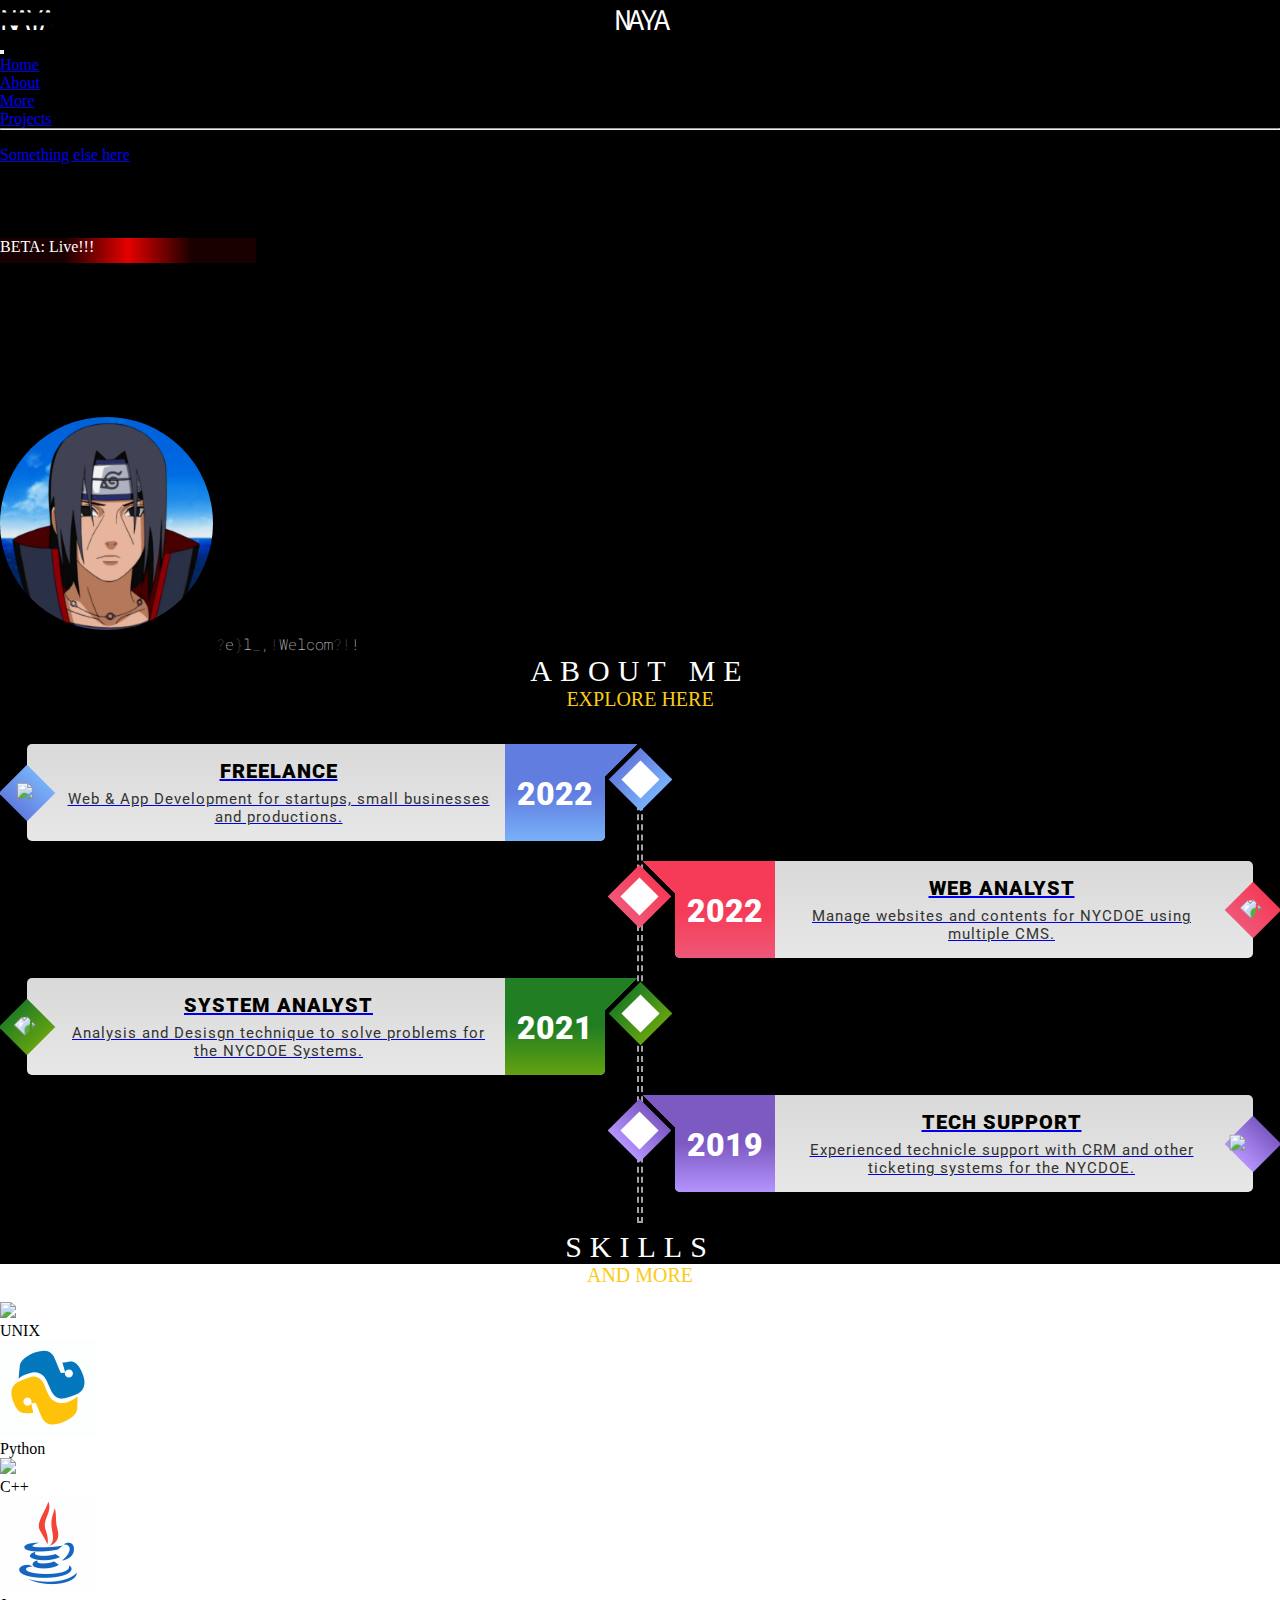
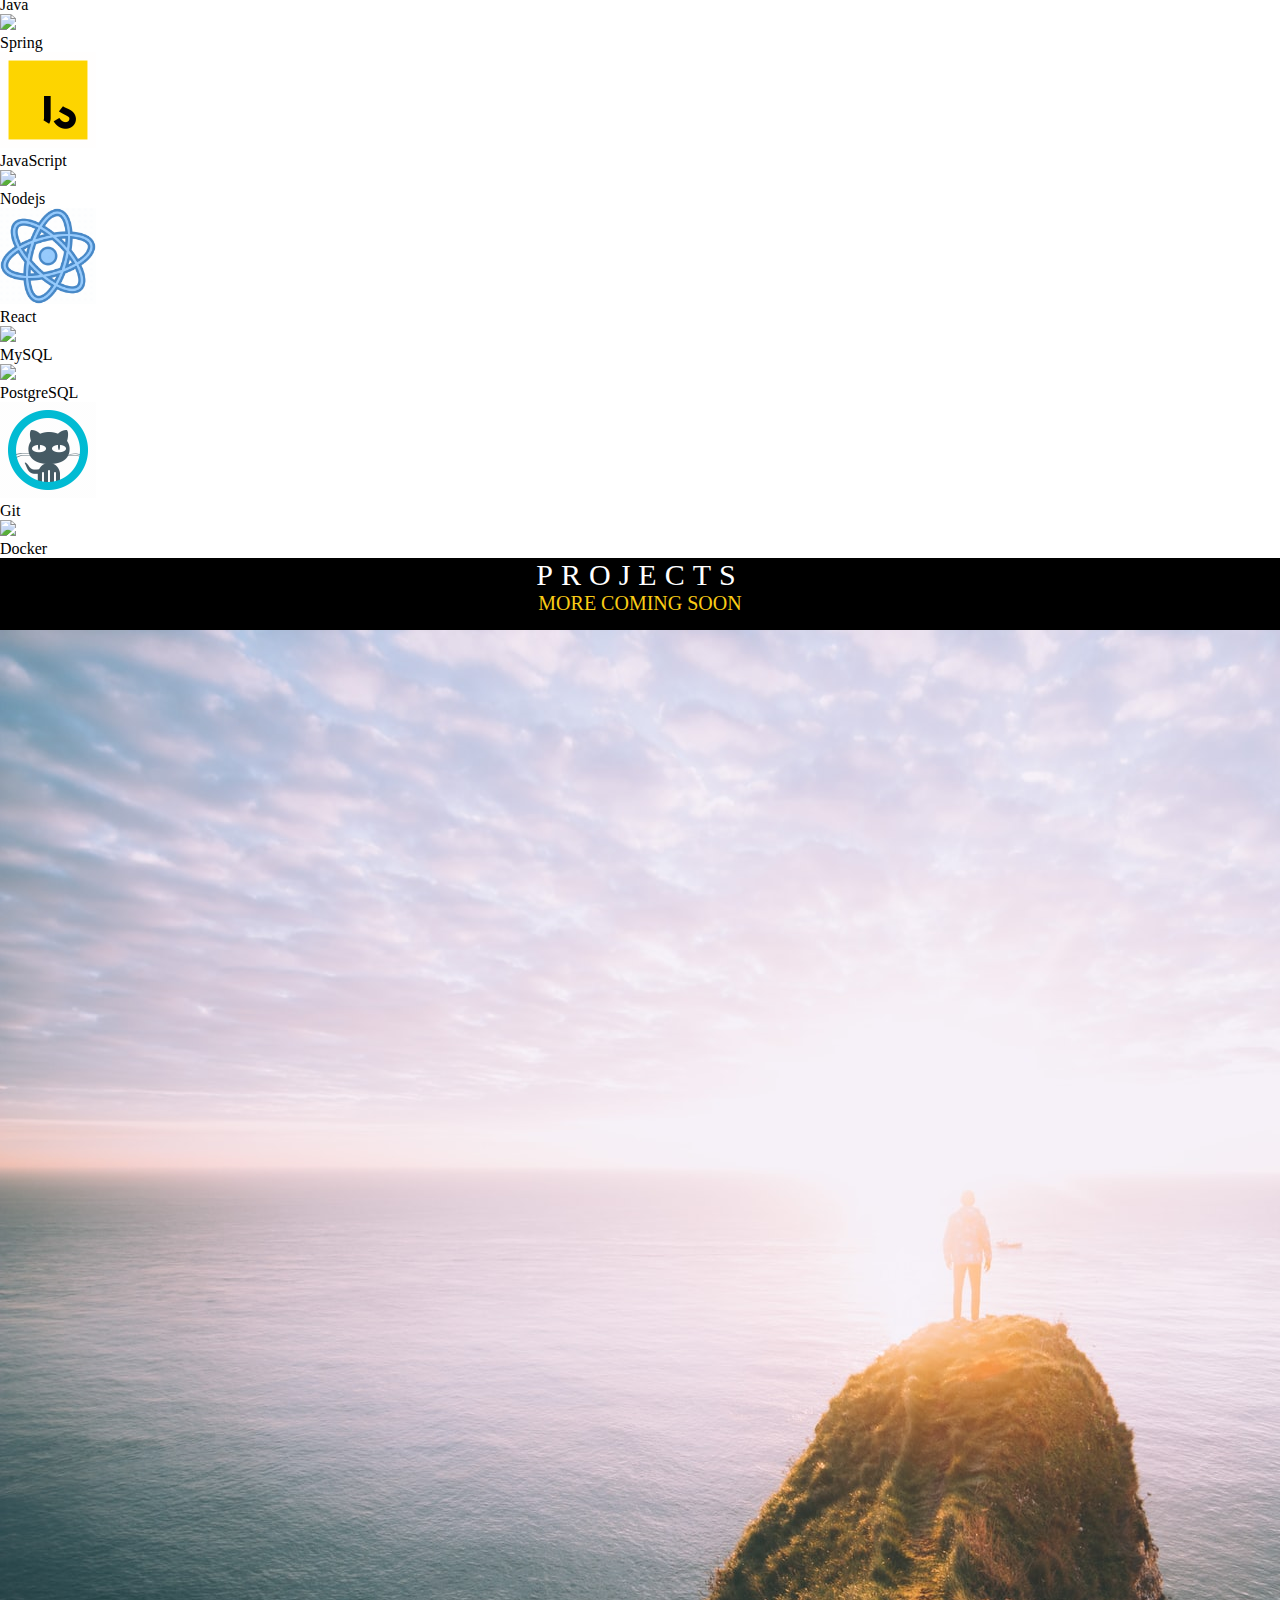
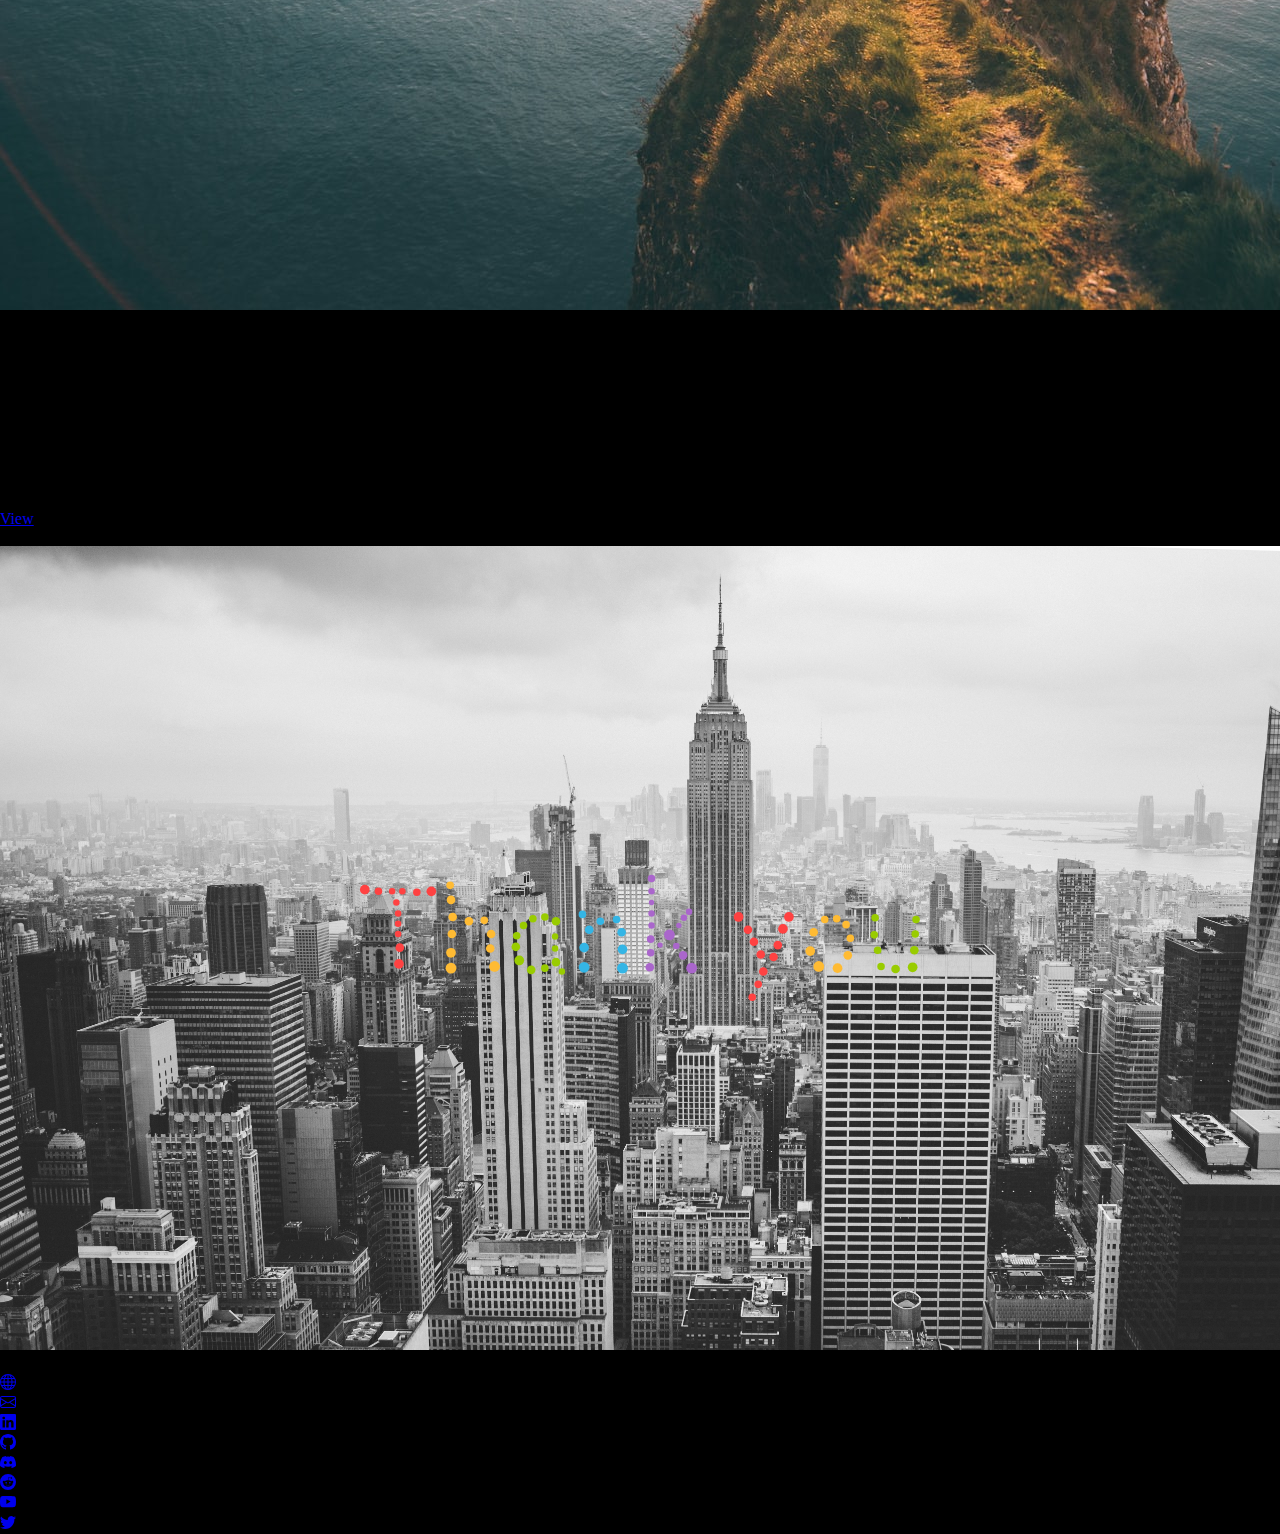
==== index.html @ 21772dc7 "fix skill container row bg color" ====
<!DOCTYPE html>
<html lang="en">
	<head>
		<meta charset="UTF-8" />
		<meta http-equiv="X-UA-Compatible" content="IE=edge" />
		<meta name="viewport" content="width=device-width, initial-scale=1.0" />
		<title>Home</title>

		<link
			href="https://cdn.jsdelivr.net/npm/bootstrap@5.2.0-beta1/dist/css/bootstrap.min.css"
			rel="stylesheet"
			integrity="sha384-0evHe/X+R7YkIZDRvuzKMRqM+OrBnVFBL6DOitfPri4tjfHxaWutUpFmBp4vmVor"
			crossorigin="anonymous"
		/>
		<link
			rel="stylesheet"
			href="https://cdn.jsdelivr.net/npm/bootstrap-icons@1.8.2/font/bootstrap-icons.css"
		/>

		<!-- Google Font -->
		<link rel="preconnect" href="https://fonts.googleapis.com">
		<link rel="preconnect" href="https://fonts.gstatic.com" crossorigin>
		<link href="https://fonts.googleapis.com/css2?family=Roboto:ital,wght@0,400;0,700;1,400&display=swap" rel="stylesheet">
		<link href="https://fonts.googleapis.com/css2?family=Roboto+Mono:ital,wght@0,400;0,700;1,400&family=Roboto:ital,wght@0,400;0,700;1,400&display=swap" rel="stylesheet">
		<link href="https://fonts.googleapis.com/css2?family=Roboto:ital,wght@0,400;0,700;1,400&family=Source+Code+Pro:ital,wght@0,400;0,700;1,400;1,600&display=swap" rel="stylesheet">

		<link rel="stylesheet" href="resources/css/style.css" />
		<!-- <link rel="stylesheet" href="projects/bubbletext/bubstyle.css" /> -->

		<script
			type="text/javascript"
			src="https://code.jquery.com/jquery-1.10.2.min.js"
		></script>
		<script type="text/javascript" src="projects/bubbletext/alphabet.js"></script>
	</head>
	<body>
		<header>
			<!--<div class="container-fluid fixed-top">
				<div class="row">
				</div>
			</div> container-->
			<nav
				class="navbar navbar-expand-lg navbar-dark bg-dark bg-gradient fixed-top"
			>
				<div class="container-fluid">
					<!-- <a class="navbar-brand" href="#"
						>NAY<span class="text-danger">A</span></a
					> -->
					
					<div class="texteffectcontainer rounded">
						<div class="textglitch text-center" title="NAYA">
							NAY<span class="text-danger">A</span>
						</div>
					</div>
					<button
						class="navbar-toggler"
						type="button"
						data-bs-toggle="collapse"
						data-bs-target="#navbarSupportedContent"
						aria-controls="navbarSupportedContent"
						aria-expanded="false"
						aria-label="Toggle navigation"
					>
						<span class="navbar-toggler-icon"></span>
					</button>
					<div
						class="collapse navbar-collapse custom-alignment"
						id="navbarSupportedContent"
					>
						<ul class="navbar-nav me-auto mb-2 mb-lg-0 test-styling">
							<li class="nav-item">
								<a class="nav-link active" aria-current="page" href="#">Home</a>
							</li>
							<li class="nav-item">
								<a class="nav-link" href="#aboutme">About</a>
							</li>
							<li class="nav-item dropdown">
								<a
									class="nav-link dropdown-toggle"
									href="#"
									id="navbarDropdown"
									role="button"
									data-bs-toggle="dropdown"
									aria-expanded="false"
								>
									More
								</a>
								<ul class="dropdown-menu" aria-labelledby="navbarDropdown">
									<li><a class="dropdown-item" href="#projects">Projects</a></li>
									<!-- <li>
										<a class="dropdown-item" href="#">Another action</a>
									</li> -->
									<li><hr class="dropdown-divider" /></li>
									<li>
										<a class="dropdown-item" href="test.html"
											>Something else here</a
										>
									</li>
								</ul>
							</li>
							<li class="nav-item">
								<a class="nav-link disabled">Disabled</a>
							</li>
						</ul>
					</div>
				</div>
			</nav>
		</header>

		<div class="view_port">
			<div class="polling_message">
				<span>BETA: Live!!!</span>
			</div>
			<div class="cylon_eye"></div>
		</div>

		<!--Showcase-->
		<div class="showcase position-relative">
			<figure class="figure bgvid">
				<video
					class="figure-img img-fluid"
					autoplay
					loop
					muted
					playsinline
					src="./resources/images/video.mp4"
				></video>
				<div
					class="container portfolioTitle text-center position-absolute top-50 start-50 translate-middle bg-light bg-gradient bg-opacity-10 rounded"
				>				
					<!-- <h1 class="text-light">WELCOME</h1> m-1 p-1 mb-1 pb-1-->
					<!-- <div class="d-flex justify-content-center">
						<div class="spinner-border" role="status">
						<span class="visually-hidden">Loading...</span>
						</div>
					</div> -->
					<a href="#aboutme"><img
						src="resources/images/Ee1aZXyWkAArBZY Sqrtio.png"
						class="profilePicture position-relative my-1"
						alt=""
					/></a>
					<div class="textscrambleeffect position-relative my-1 bg-dark bg-gradient bg-opacity-50">
						<div class="text"></div>
					</div>
					<!-- <div class="textscrambleeffect">
						<div class="text"></div>
					</div> -->
				</div>
				
			</figure>
			<div class="textscrambleeffect position-relative start-50 translate-middle bg-dark bg-gradient bg-opacity-50">
				<div class="text"></div>
			</div>
		</div>
		
		
		<!--Timeline-->
		<section>
			<div class="container-fluid bg-secondary bg-opacity-50">
				<div class="textanimation">
					<span class="text1" id="aboutme"> About Me</span>
					<span class="text2"> Explore Here </span>
				</div>
				<div class="row">
					
					<!-- <h2 class="text-center text-light" id="aboutme">About Me</h2> -->
					<br />
					
						<div class="main-timeline">
							<div class="timeline">
								<a href="#" class="timeline-content">
									<div class="timeline-icon">
										<i class="fa fa-dev">
											<img src="https://img.icons8.com/pastel-glyph/30/000000/code--v2.png"/>										</i>
									</div>
									<span class="timeline-year">2022</span>
									<h3 class="title">Freelance</h3>
									<p class="description">
										Web & App Development for startups, small businesses and productions.
									</p>
								</a>
							</div>
							<div class="timeline">
								<a href="#" class="timeline-content">
									<div class="timeline-icon">
										<i class="fa fa-globe">
											<img
												src="https://img.icons8.com/external-flatart-icons-outline-flatarticons/40/000000/external-web-halloween-flatart-icons-outline-flatarticons-1.png"
											/>
										</i>
									</div>
									<span class="timeline-year">2022</span>
									<h3 class="title">Web Analyst</h3>
									<p class="description">
										Manage websites and contents for NYCDOE
										using multiple CMS.
									</p>
								</a>
							</div>
							<div class="timeline">
								<a href="#" class="timeline-content">
									<div class="timeline-icon">
										<i class="fa fa-globe">
											<img
												src="https://img.icons8.com/external-parzival-1997-outline-color-parzival-1997/36/000000/external-system-human-networking-parzival-1997-outline-color-parzival-1997.png"
											/>
										</i>
									</div>
									<span class="timeline-year">2021</span>
									<h3 class="title">System Analyst</h3>
									<p class="description">
										Analysis and Desisgn technique to solve problems for the NYCDOE Systems.
									</p>
								</a>
							</div>
							<div class="timeline">
								<a href="#" class="timeline-content">
									<div class="timeline-icon">
										<i class="fa fa-itsuprt">
											<img
												src="https://img.icons8.com/carbon-copy/45/000000/customer-support.png"
											/>
										</i>
									</div>
									<span class="timeline-year">2019</span>
									<h3 class="title">Tech Support</h3>
									<p class="description">
										Experienced technicle support with CRM and other ticketing systems for the NYCDOE.
									</p>
								</a>
							</div>
						</div>
					</div>
				</div>
			</div>
		</section>
		<br>

		<section>
			<div class="container-fluid">
				<div class="row skillicons align-items-center text-center">
					<div class="textanimation">
						<span class="text1" id="aboutme"> Skills </span>
						<span class="text2"> And More </span>
					</div>
					<div class="col">
						<img src="https://img.icons8.com/external-tal-revivo-color-tal-revivo/96/000000/external-linux-a-family-of-open-source-unix-like-operating-systems-based-on-the-linux-kernel-logo-color-tal-revivo.png"/>
						<p>UNIX</p>
					</div>
					<div class="col">
						<img src="resources/icons/icons8-python.gif" alt="" style="width: 96px;">
						<p>Python</p>
					</div>
					<div class="col">
						<img src="https://img.icons8.com/external-tal-revivo-color-tal-revivo/96/000000/external-cplusplus-a-general-purpose-descriptive-programming-computer-language-logo-color-tal-revivo.png"/>
						<p>C++</p>
					</div>
					<div class="col">
						<img src="resources/icons/icons8-java.gif" alt="" style="width: 96px;">
						<p>Java</p>
					</div>
					<div class="col">
						<img src="https://img.icons8.com/office/96/000000/spring-logo.png"/>
						<p>Spring</p>
					</div>
					<div class="col">
						<img src="resources/icons/icons8-javascript.gif" alt="" style="width: 96px;">
						<p>JavaScript</p>
					</div>
					<div class="col">
						<img src="https://img.icons8.com/color/96/000000/nodejs.png"/>
						<p>Nodejs</p>
					</div>
					<div class="col">
						<img src="resources/icons/icons8-react.gif" alt="" style="width: 96px;">
						<p>React</p>
					</div>
					<div class="col">
						<img src="https://img.icons8.com/color/96/000000/mysql-logo.png"/>
						<p>MySQL</p>
					</div>
					<div class="col">
						<img src="https://img.icons8.com/color/96/000000/postgreesql.png"/>
						<p>PostgreSQL</p>
					</div>
					<div class="col">
						<img src="resources/icons/icons8-github.gif" alt="" style="width: 96px;">
						<p>Git</p>
					</div>
					<div class="col">
						<img src="https://img.icons8.com/color/96/000000/docker.png"/>
						<p>Docker</p>
					</div>
					
				</div>
			</div>
		</section>

		<!--Projects-->
		<section id="projects">
			<div class="textanimation">
				<span class="text1" id="aboutme"> Projects </span>
				<span class="text2"> More Coming Soon </span>
			</div>
			<div class="container">
				<div class="row">
					<div class="col">
						<div class="card" style="width: 18rem">
							<img
								src="projects/Random Quote Generator/will-van-wingerden-cZVthlrnlnQ-unsplash.jpg"
								class="card-img-top"
								alt="..."
							/>
							<div class="card-body">
								<h5 class="card-title">Random Quote Generator</h5>
								<p class="card-text">
									Some quick example text to build on the card title and make up
									the bulk of the card's content.
								</p>

								<div class="progress-container">
									<span>HTML</span>
									<div class="progress">
										<div class="progress-bar bg-danger" role="progressbar" aria-label="HTML" style="width: 30%" aria-valuenow="30" aria-valuemin="0" aria-valuemax="100">30%</div>
									</div>
									<span>CSS</span>
									<div class="progress">
										<div class="progress-bar" role="progressbar" aria-label="CSS" style="width: 30%" aria-valuenow="30" aria-valuemin="0" aria-valuemax="100">30%</div>
									</div>
									<span>JavaScript</span>
									<div class="progress">
										<div class="progress-bar bg-warning" role="progressbar" aria-label="JavaScript" style="width: 40%;" aria-valuenow="40" aria-valuemin="0" aria-valuemax="100">40%</div>
									</div>
								</div>
								<br>
								<a
									href="projects/Random Quote Generator/index.html"
									class="btn btn-primary"
									>View</a
								>
							</div>
						</div>
					</div>
				</div>
			</div>
		</section>

		<br />

		<!-- <div class="container container-fluid">
			<div class="row align-items-center justify-contents-center">
				<div class="col">
					<figure class="figure bubCanvas">
						<canvas class="figure-img img-fluid" id="myCanvas"></canvas>
					</figure>
				</div>
			</div>
		</div> -->

		<figure class="figure bubCanvas">
			<canvas class="figure-img img-fluid" id="myCanvas"></canvas>
		</figure>

		<footer>
			<ul class="nav justify-content-center fixed-bottom bg-dark bg-gradient">
				<li class="nav-item">
					<a
						class="nav-link"
						aria-current="page"
						href="#"
						target="#"
					>
					<svg xmlns="http://www.w3.org/2000/svg" width="16" height="16" fill="currentColor" class="bi bi-globe" viewBox="0 0 16 16">
						<path d="M0 8a8 8 0 1 1 16 0A8 8 0 0 1 0 8zm7.5-6.923c-.67.204-1.335.82-1.887 1.855A7.97 7.97 0 0 0 5.145 4H7.5V1.077zM4.09 4a9.267 9.267 0 0 1 .64-1.539 6.7 6.7 0 0 1 .597-.933A7.025 7.025 0 0 0 2.255 4H4.09zm-.582 3.5c.03-.877.138-1.718.312-2.5H1.674a6.958 6.958 0 0 0-.656 2.5h2.49zM4.847 5a12.5 12.5 0 0 0-.338 2.5H7.5V5H4.847zM8.5 5v2.5h2.99a12.495 12.495 0 0 0-.337-2.5H8.5zM4.51 8.5a12.5 12.5 0 0 0 .337 2.5H7.5V8.5H4.51zm3.99 0V11h2.653c.187-.765.306-1.608.338-2.5H8.5zM5.145 12c.138.386.295.744.468 1.068.552 1.035 1.218 1.65 1.887 1.855V12H5.145zm.182 2.472a6.696 6.696 0 0 1-.597-.933A9.268 9.268 0 0 1 4.09 12H2.255a7.024 7.024 0 0 0 3.072 2.472zM3.82 11a13.652 13.652 0 0 1-.312-2.5h-2.49c.062.89.291 1.733.656 2.5H3.82zm6.853 3.472A7.024 7.024 0 0 0 13.745 12H11.91a9.27 9.27 0 0 1-.64 1.539 6.688 6.688 0 0 1-.597.933zM8.5 12v2.923c.67-.204 1.335-.82 1.887-1.855.173-.324.33-.682.468-1.068H8.5zm3.68-1h2.146c.365-.767.594-1.61.656-2.5h-2.49a13.65 13.65 0 0 1-.312 2.5zm2.802-3.5a6.959 6.959 0 0 0-.656-2.5H12.18c.174.782.282 1.623.312 2.5h2.49zM11.27 2.461c.247.464.462.98.64 1.539h1.835a7.024 7.024 0 0 0-3.072-2.472c.218.284.418.598.597.933zM10.855 4a7.966 7.966 0 0 0-.468-1.068C9.835 1.897 9.17 1.282 8.5 1.077V4h2.355z"/>
					</svg>
					</a>
				</li>
				<li class="nav-item">
					<a
						class="nav-link"
						href="mailto:nayayeyar2230@gmail.com"
						target="_blank"
					>
					<svg xmlns="http://www.w3.org/2000/svg" width="16" height="16" fill="currentColor" class="bi bi-envelope" viewBox="0 0 16 16">
						<path d="M0 4a2 2 0 0 1 2-2h12a2 2 0 0 1 2 2v8a2 2 0 0 1-2 2H2a2 2 0 0 1-2-2V4Zm2-1a1 1 0 0 0-1 1v.217l7 4.2 7-4.2V4a1 1 0 0 0-1-1H2Zm13 2.383-4.708 2.825L15 11.105V5.383Zm-.034 6.876-5.64-3.471L8 9.583l-1.326-.795-5.64 3.47A1 1 0 0 0 2 13h12a1 1 0 0 0 .966-.741ZM1 11.105l4.708-2.897L1 5.383v5.722Z"/>
					</svg>
					</a>
				</li>
				<li class="nav-item">
					<a
						class="nav-link"
						href="https://www.linkedin.com/in/nay-ayeyar-8622b11a4"
						target="_blank"
					>
						<svg
							xmlns="http://www.w3.org/2000/svg"
							width="16"
							height="16"
							fill="currentColor"
							class="bi bi-linkedin"
							viewBox="0 0 16 16"
						>
							<path
								d="M0 1.146C0 .513.526 0 1.175 0h13.65C15.474 0 16 .513 16 1.146v13.708c0 .633-.526 1.146-1.175 1.146H1.175C.526 16 0 15.487 0 14.854V1.146zm4.943 12.248V6.169H2.542v7.225h2.401zm-1.2-8.212c.837 0 1.358-.554 1.358-1.248-.015-.709-.52-1.248-1.342-1.248-.822 0-1.359.54-1.359 1.248 0 .694.521 1.248 1.327 1.248h.016zm4.908 8.212V9.359c0-.216.016-.432.08-.586.173-.431.568-.878 1.232-.878.869 0 1.216.662 1.216 1.634v3.865h2.401V9.25c0-2.22-1.184-3.252-2.764-3.252-1.274 0-1.845.7-2.165 1.193v.025h-.016a5.54 5.54 0 0 1 .016-.025V6.169h-2.4c.03.678 0 7.225 0 7.225h2.4z"
							/>
						</svg>
					</a>
				</li>
				<li class="nav-item">
					<a class="nav-link" href="https://github.com/nayeyar" target="_blank">
						<svg
							xmlns="http://www.w3.org/2000/svg"
							width="16"
							height="16"
							fill="currentColor"
							class="bi bi-github"
							viewBox="0 0 16 16"
						>
							<path
								d="M8 0C3.58 0 0 3.58 0 8c0 3.54 2.29 6.53 5.47 7.59.4.07.55-.17.55-.38 0-.19-.01-.82-.01-1.49-2.01.37-2.53-.49-2.69-.94-.09-.23-.48-.94-.82-1.13-.28-.15-.68-.52-.01-.53.63-.01 1.08.58 1.23.82.72 1.21 1.87.87 2.33.66.07-.52.28-.87.51-1.07-1.78-.2-3.64-.89-3.64-3.95 0-.87.31-1.59.82-2.15-.08-.2-.36-1.02.08-2.12 0 0 .67-.21 2.2.82.64-.18 1.32-.27 2-.27.68 0 1.36.09 2 .27 1.53-1.04 2.2-.82 2.2-.82.44 1.1.16 1.92.08 2.12.51.56.82 1.27.82 2.15 0 3.07-1.87 3.75-3.65 3.95.29.25.54.73.54 1.48 0 1.07-.01 1.93-.01 2.2 0 .21.15.46.55.38A8.012 8.012 0 0 0 16 8c0-4.42-3.58-8-8-8z"
							/>
						</svg>
					</a>
				</li>
				<li class="nav-item">
					<a class="nav-link" href="#">
						<svg
							xmlns="http://www.w3.org/2000/svg"
							width="16"
							height="16"
							fill="currentColor"
							class="bi bi-discord"
							viewBox="0 0 16 16"
						>
							<path
								d="M13.545 2.907a13.227 13.227 0 0 0-3.257-1.011.05.05 0 0 0-.052.025c-.141.25-.297.577-.406.833a12.19 12.19 0 0 0-3.658 0 8.258 8.258 0 0 0-.412-.833.051.051 0 0 0-.052-.025c-1.125.194-2.22.534-3.257 1.011a.041.041 0 0 0-.021.018C.356 6.024-.213 9.047.066 12.032c.001.014.01.028.021.037a13.276 13.276 0 0 0 3.995 2.02.05.05 0 0 0 .056-.019c.308-.42.582-.863.818-1.329a.05.05 0 0 0-.01-.059.051.051 0 0 0-.018-.011 8.875 8.875 0 0 1-1.248-.595.05.05 0 0 1-.02-.066.051.051 0 0 1 .015-.019c.084-.063.168-.129.248-.195a.05.05 0 0 1 .051-.007c2.619 1.196 5.454 1.196 8.041 0a.052.052 0 0 1 .053.007c.08.066.164.132.248.195a.051.051 0 0 1-.004.085 8.254 8.254 0 0 1-1.249.594.05.05 0 0 0-.03.03.052.052 0 0 0 .003.041c.24.465.515.909.817 1.329a.05.05 0 0 0 .056.019 13.235 13.235 0 0 0 4.001-2.02.049.049 0 0 0 .021-.037c.334-3.451-.559-6.449-2.366-9.106a.034.034 0 0 0-.02-.019Zm-8.198 7.307c-.789 0-1.438-.724-1.438-1.612 0-.889.637-1.613 1.438-1.613.807 0 1.45.73 1.438 1.613 0 .888-.637 1.612-1.438 1.612Zm5.316 0c-.788 0-1.438-.724-1.438-1.612 0-.889.637-1.613 1.438-1.613.807 0 1.451.73 1.438 1.613 0 .888-.631 1.612-1.438 1.612Z"
							/>
						</svg>
					</a>
				</li>
				<li class="nav-item">
					<a class="nav-link" href="#">
						<svg
							xmlns="http://www.w3.org/2000/svg"
							width="16"
							height="16"
							fill="currentColor"
							class="bi bi-reddit"
							viewBox="0 0 16 16"
						>
							<path
								d="M6.167 8a.831.831 0 0 0-.83.83c0 .459.372.84.83.831a.831.831 0 0 0 0-1.661zm1.843 3.647c.315 0 1.403-.038 1.976-.611a.232.232 0 0 0 0-.306.213.213 0 0 0-.306 0c-.353.363-1.126.487-1.67.487-.545 0-1.308-.124-1.671-.487a.213.213 0 0 0-.306 0 .213.213 0 0 0 0 .306c.564.563 1.652.61 1.977.61zm.992-2.807c0 .458.373.83.831.83.458 0 .83-.381.83-.83a.831.831 0 0 0-1.66 0z"
							/>
							<path
								d="M16 8A8 8 0 1 1 0 8a8 8 0 0 1 16 0zm-3.828-1.165c-.315 0-.602.124-.812.325-.801-.573-1.9-.945-3.121-.993l.534-2.501 1.738.372a.83.83 0 1 0 .83-.869.83.83 0 0 0-.744.468l-1.938-.41a.203.203 0 0 0-.153.028.186.186 0 0 0-.086.134l-.592 2.788c-1.24.038-2.358.41-3.17.992-.21-.2-.496-.324-.81-.324a1.163 1.163 0 0 0-.478 2.224c-.02.115-.029.23-.029.353 0 1.795 2.091 3.256 4.669 3.256 2.577 0 4.668-1.451 4.668-3.256 0-.114-.01-.238-.029-.353.401-.181.688-.592.688-1.069 0-.65-.525-1.165-1.165-1.165z"
							/>
						</svg>
					</a>
				</li>
				<li class="nav-item">
					<a class="nav-link disabled" href="#">
						<svg
							xmlns="http://www.w3.org/2000/svg"
							width="16"
							height="16"
							fill="currentColor"
							class="bi bi-youtube"
							viewBox="0 0 16 16"
						>
							<path
								d="M8.051 1.999h.089c.822.003 4.987.033 6.11.335a2.01 2.01 0 0 1 1.415 1.42c.101.38.172.883.22 1.402l.01.104.022.26.008.104c.065.914.073 1.77.074 1.957v.075c-.001.194-.01 1.108-.082 2.06l-.008.105-.009.104c-.05.572-.124 1.14-.235 1.558a2.007 2.007 0 0 1-1.415 1.42c-1.16.312-5.569.334-6.18.335h-.142c-.309 0-1.587-.006-2.927-.052l-.17-.006-.087-.004-.171-.007-.171-.007c-1.11-.049-2.167-.128-2.654-.26a2.007 2.007 0 0 1-1.415-1.419c-.111-.417-.185-.986-.235-1.558L.09 9.82l-.008-.104A31.4 31.4 0 0 1 0 7.68v-.123c.002-.215.01-.958.064-1.778l.007-.103.003-.052.008-.104.022-.26.01-.104c.048-.519.119-1.023.22-1.402a2.007 2.007 0 0 1 1.415-1.42c.487-.13 1.544-.21 2.654-.26l.17-.007.172-.006.086-.003.171-.007A99.788 99.788 0 0 1 7.858 2h.193zM6.4 5.209v4.818l4.157-2.408L6.4 5.209z"
							/>
						</svg>
					</a>
				</li>
				<li class="nav-item">
					<a class="nav-link" href="#">
						<svg
							xmlns="http://www.w3.org/2000/svg"
							width="16"
							height="16"
							fill="currentColor"
							class="bi bi-twitter"
							viewBox="0 0 16 16"
						>
							<path
								d="M5.026 15c6.038 0 9.341-5.003 9.341-9.334 0-.14 0-.282-.006-.422A6.685 6.685 0 0 0 16 3.542a6.658 6.658 0 0 1-1.889.518 3.301 3.301 0 0 0 1.447-1.817 6.533 6.533 0 0 1-2.087.793A3.286 3.286 0 0 0 7.875 6.03a9.325 9.325 0 0 1-6.767-3.429 3.289 3.289 0 0 0 1.018 4.382A3.323 3.323 0 0 1 .64 6.575v.045a3.288 3.288 0 0 0 2.632 3.218 3.203 3.203 0 0 1-.865.115 3.23 3.23 0 0 1-.614-.057 3.283 3.283 0 0 0 3.067 2.277A6.588 6.588 0 0 1 .78 13.58a6.32 6.32 0 0 1-.78-.045A9.344 9.344 0 0 0 5.026 15z"
							/>
						</svg>
					</a>
				</li>
			</ul>
		</footer>

		<script
			src="https://cdn.jsdelivr.net/npm/bootstrap@5.2.0-beta1/dist/js/bootstrap.bundle.min.js"
			integrity="sha384-pprn3073KE6tl6bjs2QrFaJGz5/SUsLqktiwsUTF55Jfv3qYSDhgCecCxMW52nD2"
			crossorigin="anonymous"
		></script>
		<script src="resources/script/textScramble.js"></script>
		<script type="text/javascript" src="projects/bubbletext/bubbles.js"></script>
		<script type="text/javascript" src="projects/bubbletext/bubindex.js"></script>
	</body>
</html>
---- resources/css/style.css ----
/* Framework */
@import url("https://cdn.jsdelivr.net/npm/bootstrap-icons@1.8.2/font/bootstrap-icons.css");

/* Fonts */
@import url("https://fonts.googleapis.com/css2?family=Roboto:ital,wght@0,400;0,700;1,400&display=swap");
@import url("https://fonts.googleapis.com/css2?family=Roboto+Mono:ital,wght@0,400;0,700;1,400&family=Roboto:ital,wght@0,400;0,700;1,400&display=swap");
@import url("https://fonts.googleapis.com/css2?family=Roboto:ital,wght@0,400;0,700;1,400&family=Source+Code+Pro:ital,wght@0,400;0,700;1,400;1,600&display=swap");

* {
	box-sizing: border-box; /* This new box model avoids the dimensional issues that exist in the former box model you learned about. In this box model, the height and width of the box will remain fixed. The border thickness and padding will be included inside of the box, which means the overall dimensions of the box do not change. border: 1px dotted yellow; */
	margin: 0;
	padding: 0;
}

/* Pattern */
body {
	background-color: #000000;
	/* opacity: 0.8; */
	background-image: radial-gradient(#45f75a 0.5px, #000000 0.5px);
	background-size: 10px 10px;
	/* font-family: 'Roboto', sans-serif; */
}
/*
.row {
    border: 1px solid red;
}
.col {
    border: 1px solid blue;
}
*/

header {
	margin-bottom: 56px;
}

/* .custom-alignment {
    justify-content: center !important;
    border: #4EB543 1px solid;
}

.test-styling {
    border: #2FD8D8 1px solid;
    justify-items: center;
} */

/* .showcase {
	margin-bottom: 0;
	padding-bottom: 0;
	border: 2px solid red;
} */

/* .bgvid {
	border: 1px solid yellow;
} */

.portfolioTitle {
	min-width: 40%;
	width: 45%;
	max-width: 50%;
	height: auto;
	/* border: 2px solid blue; */
}

.profilePicture {
	max-width: 37%;
	min-width: 32%;
	border-radius: 50%;
}

.bubCanvas {
	/* width: 98.8%;
    border: solid 2px blue; */
	background-image: url("../images/pexels-taryn-elliott-3889865.jpg");
	background-size: cover;
}

/* #myCanvas{
    width: 100%;
} */

/* polling message */
.polling_message {
	color: white;
	float: left;
	margin-right: 2%;
}

.view_port {
	background-color: black;
	height: 25px;
	width: 100%;
	overflow: hidden;
}

.cylon_eye {
	background-color: red;
	background-image: linear-gradient(
		to right,
		rgba(0, 0, 0, 0.9) 25%,
		rgba(0, 0, 0, 0.1) 50%,
		rgba(0, 0, 0, 0.9) 75%
	);
	color: white;
	height: 100%;
	width: 20%;

	-webkit-animation: 4s linear 0s infinite alternate move_eye;
	animation: 4s linear 0s infinite alternate move_eye;
}

@-webkit-keyframes move_eye {
	from {
		margin-left: -20%;
	}
	to {
		margin-left: 100%;
	}
}
@keyframes move_eye {
	from {
		margin-left: -20%;
	}
	to {
		margin-left: 100%;
	}
}

/*video {
    z-index: -1;
}
footer * {
    border: 1px solid brown;
}*/

footer {
	margin-top: 24px;
}

/*Text Glitch Effect*/
@import url("https://fonts.googleapis.com/css?family=Fira+Mono:400");

.texteffectcontainer {
	display: flex;
	/* width: 100vw;
  height: 100vh; */
	/* width: 50%;
  height: auto; */
	align-items: center;
	justify-content: center;
	margin: 0;
	/* background: #131313;
  border: #7d5ac2 solid 2px; */
	color: #fff;

	font-size: 30px;
	/* font-family: "Fira Mono", monospace; */
	font-family: "Source Code Pro", monospace;
	/* font-family: 'Roboto', sans-serif; */
	letter-spacing: -5px;
}

.textglitch {
	animation: glitch 1s linear infinite;
}

@keyframes glitch {
	2%,
	64% {
		transform: translate(2px, 0) skew(0deg);
	}
	4%,
	60% {
		transform: translate(-2px, 0) skew(0deg);
	}
	62% {
		transform: translate(0, 0) skew(5deg);
	}
}

.textglitch:before,
.textglitch:after {
	content: attr(title);
	position: absolute;
	left: 0;
}

.textglitch:before {
	animation: glitchTop 1s linear infinite;
	clip-path: polygon(0 0, 100% 0, 100% 33%, 0 33%);
	-webkit-clip-path: polygon(0 0, 100% 0, 100% 33%, 0 33%);
}

@keyframes glitchTop {
	2%,
	64% {
		transform: translate(2px, -2px);
	}
	4%,
	60% {
		transform: translate(-2px, 2px);
	}
	62% {
		transform: translate(13px, -1px) skew(-13deg);
	}
}

.textglitch:after {
	animation: glitchBotom 1.5s linear infinite;
	clip-path: polygon(0 67%, 100% 67%, 100% 100%, 0 100%);
	-webkit-clip-path: polygon(0 67%, 100% 67%, 100% 100%, 0 100%);
}

@keyframes glitchBotom {
	2%,
	64% {
		transform: translate(-2px, 0);
	}
	4%,
	60% {
		transform: translate(-2px, 0);
	}
	62% {
		transform: translate(-22px, 5px) skew(21deg);
	}
}

/* Text Scramble Effect */
@import "https://fonts.googleapis.com/css?family=Roboto+Mono:100";
/* html, body {font-family 'Roboto Mono', monospace;
    background #212121;
    height 100%;} */
.textscrambleeffect {
	/* height: 100%;
    width: 90%; */
	justify-content: center;
	align-items: center;
	display: flex;
}
.text {
	font-weight: 80;
	font-size: 15px;
	color: #fafafa;
	font-family: "Roboto Mono", monospace;
}
.dud {
	color: #757575;
}

/* Text Animation */
.textanimation {
	text-align: center;
	/* position: relative; */
	/* top: 50%;
	left: 50%;
	transform: translate(-50%, -50%); */
	/* max-height: 40%; */
	/* width: 100%; */
	margin-bottom: 10px;
	padding-bottom: 5px;
}

.textanimation span {
	text-transform: uppercase;
	display: block;
}

.text1 {
	color: white;
	font-size: 30px;
	font-weight: 400;
	letter-spacing: 8px;
	/* margin-bottom: 20px; */
	background: black;
	position: relative;
	/*   shorthand animation property: name | duration | iteration count */
	/*   animation: text 4s 1; */
	animation-name: text;
	animation-duration: 3s;
	animation-iteration-count: 2;
}

.text2 {
	font-size: 20px;
	/* color: #ffe997; */
	color: #facc15;
}

@keyframes text {
	0% {
		color: black;
		margin-bottom: -40px;
	}
	30% {
		letter-spacing: 25px;
		margin-bottom: -40px;
	}
	85% {
		letter-spacing: 8px;
		margin-bottom: -40px;
	}
	100% {
		margin-bottom: 10px;
	}
}

/*Timeline*/
.fa-dev img {
	transform: rotate(45deg);
	margin-bottom: 2px;
}
.fa-globe img {
	margin-bottom: 2px;
}
.fa-itsuprt img {
	transform: rotate(45deg);
	margin-bottom: 20px;
	margin-right: 20px;
}

.main-timeline {
	font-family: "Roboto", sans-serif;
	position: relative;
}
.main-timeline:after {
	content: "";
	display: block;
	clear: both;
}
.main-timeline:before {
	content: "";
	height: 95%;
	width: 2px;
	border: 2px dashed #a3a3ad;
	transform: translateX(-50%);
	position: absolute;
	left: 50%;
	top: 30px;
}
.main-timeline .timeline {
	width: 50%;
	padding: 0 35px 0 27px;
	margin: 0 10px 20px 0;
	float: left;
}
.main-timeline .timeline-content {
	background: linear-gradient(#d9d9d9, #e7e7e7);
	text-align: center;
	padding: 15px 115px 15px 40px;
	border-radius: 5px;
	box-shadow: 0 0 10px -5px rgba(0, 0, 0, 0.6);
	display: block;
	position: relative;
}
.main-timeline .timeline-content:hover {
	text-decoration: none;
}
.main-timeline .timeline-content:before,
.main-timeline .timeline-content:after {
	content: "";
	background: linear-gradient(to bottom, #647cde, #78b0fa);
	width: 45px;
	height: 45px;
	transform: rotate(-45deg);
	position: absolute;
	top: 13px;
	right: -58px;
	z-index: 1;
}
.main-timeline .timeline-content:after {
	background: #fff;
	transform: rotate(-45deg) scale(0.6);
}
.main-timeline .timeline-icon {
	color: #fff;
	background: linear-gradient(to right, #617de0, #78b1f8);
	font-size: 23px;
	text-align: center;
	line-height: 40px;
	height: 40px;
	width: 40px;
	transform: translateY(-50%) rotate(-45deg);
	position: absolute;
	top: 50%;
	left: -20px;
}
.main-timeline .timeline-icon i {
	transform: rotate(45deg);
}
.main-timeline .timeline-year {
	color: #fff;
	background: linear-gradient(to bottom, #617de0, #617de0, #78b1f8);
	font-size: 32px;
	font-weight: 900;
	text-align: center;
	line-height: 100px;
	height: 100%;
	width: 100px;
	border-radius: 0 0 5px 0;
	position: absolute;
	right: 0;
	top: 0;
}
.main-timeline .timeline-year:after {
	content: "";
	background: linear-gradient(to right bottom, #617de0 49%, transparent 50%);
	height: 33px;
	width: 33px;
	position: absolute;
	right: -33px;
	top: 0;
}
.main-timeline .title {
	color: #000;
	font-size: 20px;
	font-weight: 900;
	text-transform: uppercase;
	letter-spacing: 1px;
	margin: 0 0 7px 0;
}
.main-timeline .description {
	color: #333;
	font-size: 15px;
	letter-spacing: 1px;
	margin: 0;
}
.main-timeline .timeline:nth-child(even) {
	padding: 0 27px 0 35px;
	margin: 0 0 20px 10px;
	float: right;
}
.main-timeline .timeline:nth-child(even) .timeline-content {
	padding: 15px 40px 15px 115px;
}
.main-timeline .timeline:nth-child(even) .timeline-content:before,
.main-timeline .timeline:nth-child(even) .timeline-content:after {
	right: auto;
	left: -58px;
}
.main-timeline .timeline:nth-child(even) .timeline-icon {
	left: auto;
	right: -20px;
}
.main-timeline .timeline:nth-child(even) .timeline-year {
	right: auto;
	left: 0;
	border-radius: 0 0 0 5px;
}
.main-timeline .timeline:nth-child(even) .timeline-year:after {
	transform: rotateY(180deg);
	right: auto;
	left: -33px;
}
.main-timeline .timeline:nth-child(4n + 2) .timeline-content:before,
.main-timeline .timeline:nth-child(4n + 2) .timeline-icon {
	background: linear-gradient(to left, #f53b57, #ef5777);
}
.main-timeline .timeline:nth-child(4n + 2) .timeline-year {
	background: linear-gradient(to bottom, #f53b57, #f53b57, #ef5777);
}
.main-timeline .timeline:nth-child(4n + 2) .timeline-year:after {
	background: linear-gradient(to right bottom, #f53b57 49%, transparent 50%);
}
.main-timeline .timeline:nth-child(4n + 3) .timeline-content:before,
.main-timeline .timeline:nth-child(4n + 3) .timeline-icon {
	background: linear-gradient(to bottom, #227e22, #63a211);
}
.main-timeline .timeline:nth-child(4n + 3) .timeline-year {
	background: linear-gradient(to bottom, #227e22, #227e22, #63a211);
}
.main-timeline .timeline:nth-child(4n + 3) .timeline-year:after {
	background: linear-gradient(to right bottom, #227e22 49%, transparent 50%);
}
.main-timeline .timeline:nth-child(4n + 4) .timeline-content:before,
.main-timeline .timeline:nth-child(4n + 4) .timeline-icon {
	background: linear-gradient(to left, #7d5ac2, #b493fe);
}
.main-timeline .timeline:nth-child(4n + 4) .timeline-year {
	background: linear-gradient(to bottom, #7d5ac2, #7d5ac2, #b493fe);
}
.main-timeline .timeline:nth-child(4n + 4) .timeline-year:after {
	background: linear-gradient(to right bottom, #7d5ac2 49%, transparent 50%);
}
@media screen and (max-width: 767px) {
	.main-timeline:before {
		left: 17px;
		transform: translateX(0);
	}
	.main-timeline .timeline,
	.main-timeline .timeline:nth-child(even) {
		width: 100%;
		padding: 0 0 27px 40px;
		margin: 0 0 30px 0;
	}
	.main-timeline .timeline-content,
	.main-timeline .timeline:nth-child(even) .timeline-content {
		padding: 70px 15px 35px 15px;
	}
	.main-timeline .timeline-content:before,
	.main-timeline .timeline-content:after,
	.main-timeline .timeline:nth-child(even) .timeline-content:before,
	.main-timeline .timeline:nth-child(even) .timeline-content:after {
		height: 25px;
		width: 25px;
		top: 10px;
		right: auto;
		left: -34px;
	}
	.main-timeline .timeline-icon,
	.main-timeline .timeline:nth-child(even) .timeline-icon {
		transform: translateY(0) translateX(50%) rotate(-45deg);
		left: auto;
		right: 50%;
		top: auto;
		bottom: -20px;
	}
	.main-timeline .timeline-year,
	.main-timeline .timeline:nth-child(even) .timeline-year {
		width: 100%;
		height: 50px;
		line-height: 50px;
		border-radius: 0 5px 5px 5px;
		right: auto;
		left: 0;
	}
	.main-timeline .timeline-year:after,
	.main-timeline .timeline:nth-child(even) .timeline-year:after {
		height: 20px;
		width: 20px;
		transform: rotateY(180deg);
		right: auto;
		left: -20px;
	}
}
@media screen and (max-width: 576px) {
	.main-timeline .title {
		font-size: 18px;
	}
}

.skillicons {
	background-color: #fff;
}
---- projects/bubbletext/bubstyle.css ----
/* * {
	box-sizing: border-box;
} */

.footer {
	font-family: Helvetica, sans-serif;
	height: 100px;
	width: 100%;
	position: fixed;
	bottom: 0px;
	display: flex;
	align-items: center;
	justify-content: center;
}

.button {
	width: 150px;
	height: 50px;
	display: flex;
	align-items: center;
	justify-content: center;
	border: 2px solid rgb(32, 64, 86);
	color: rgb(32, 64, 86);
	transition: background-color 0.2s, color 0.2s;
}

.button:hover {
	cursor: pointer;
	background-color: rgb(32, 64, 86);
	color: white;
	transition: background-color 0.2s, color 0.2s;
}
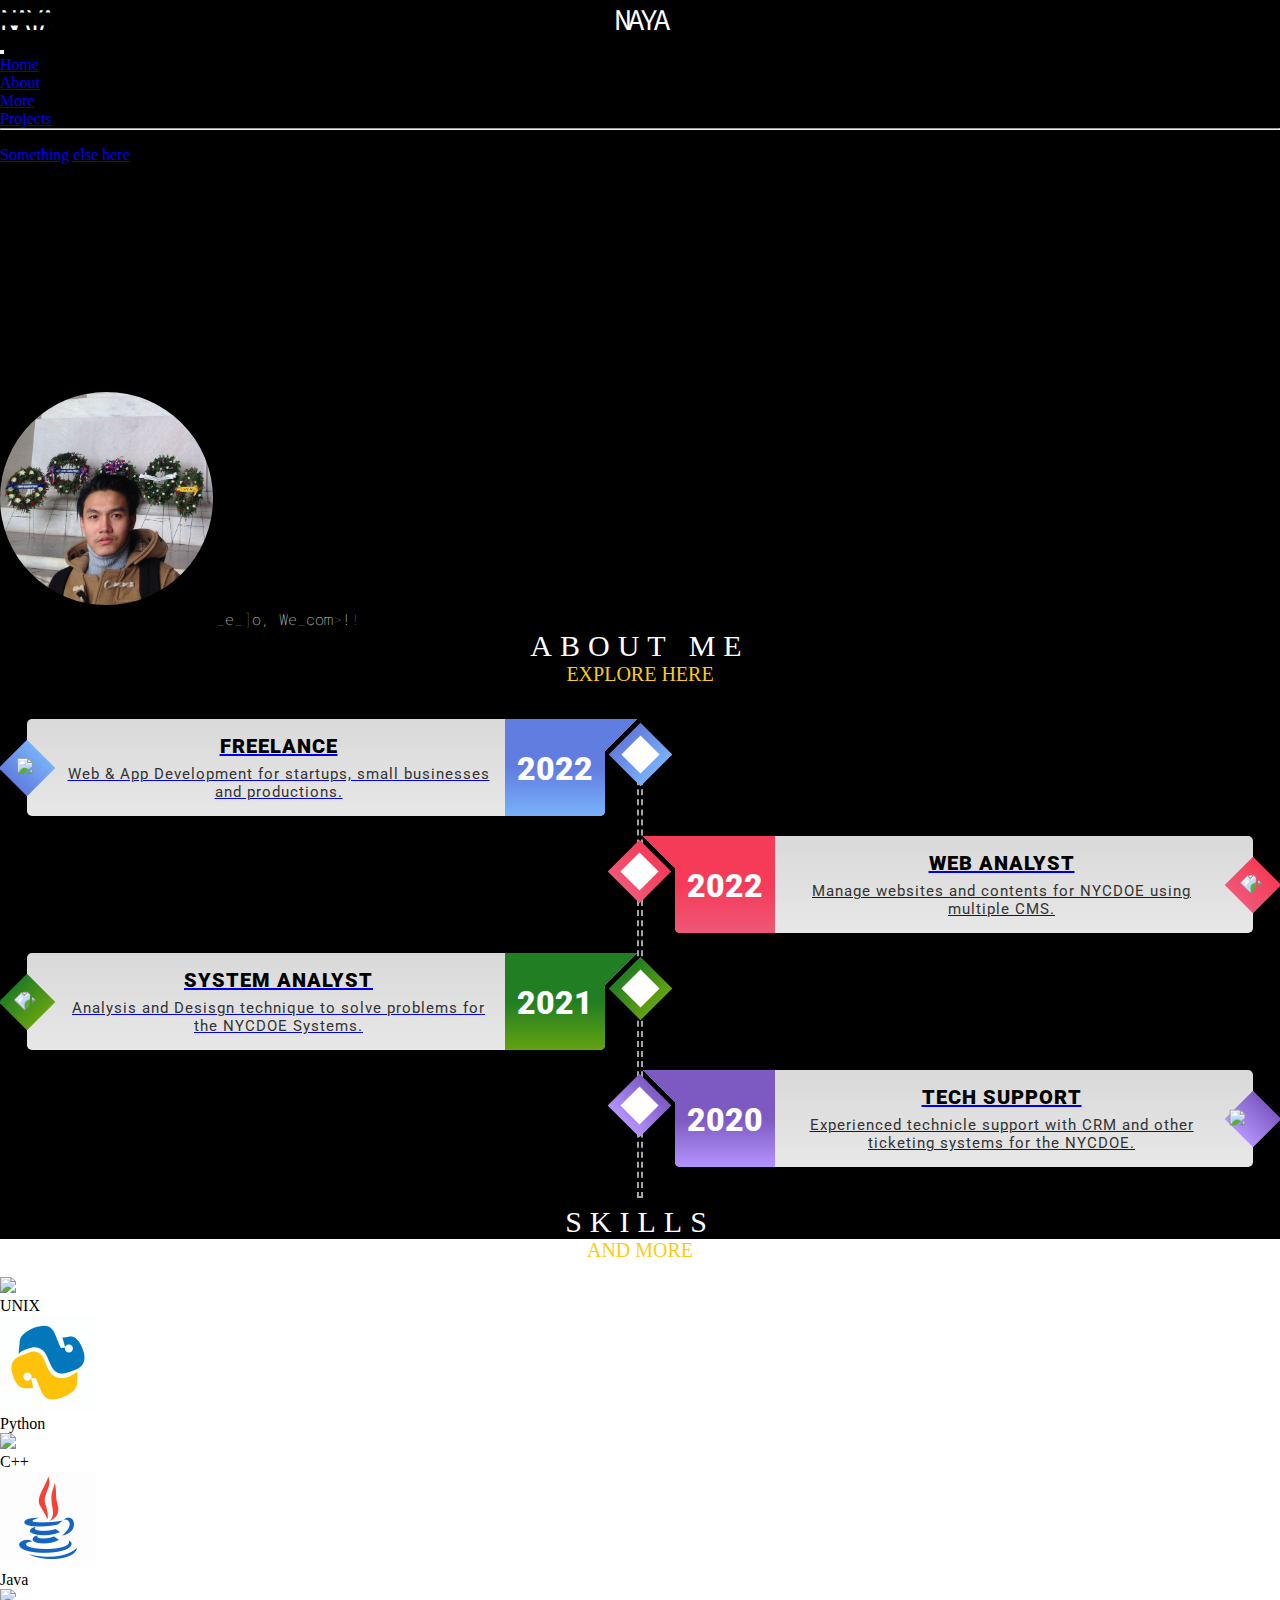
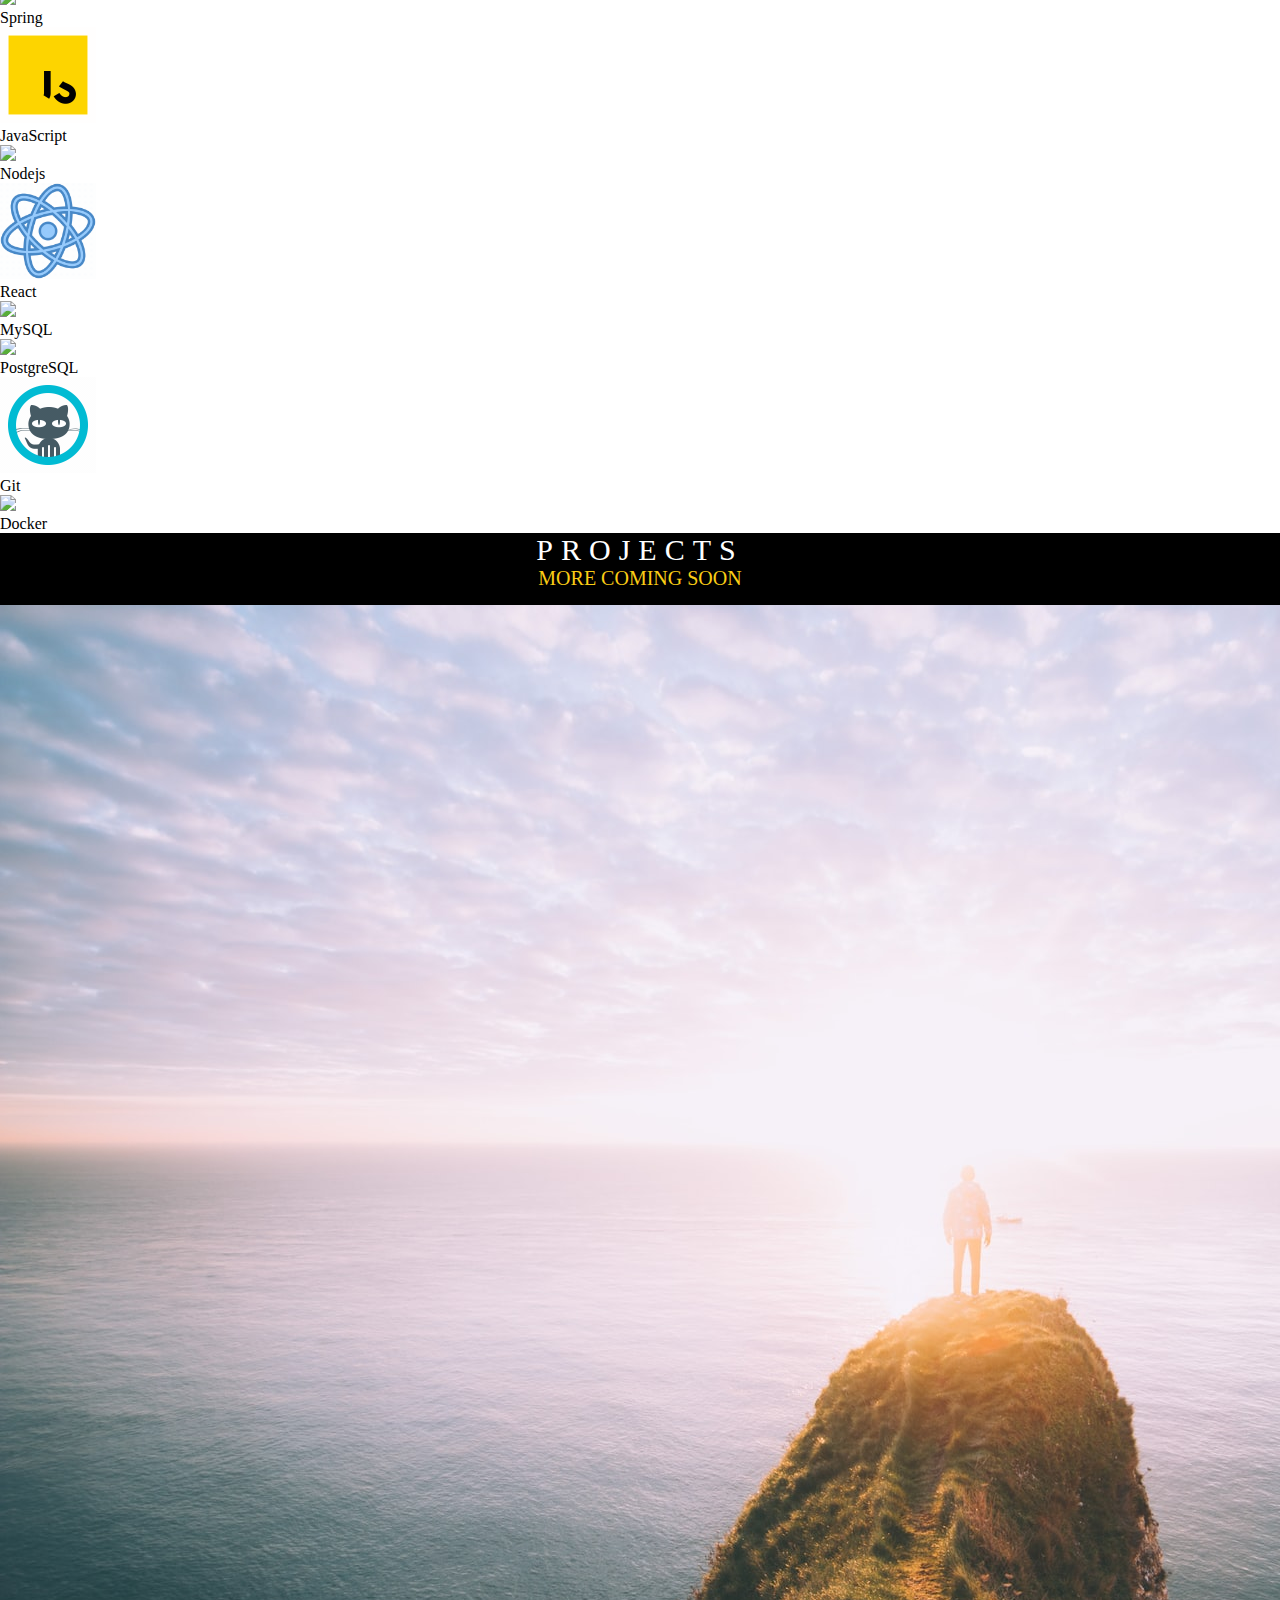
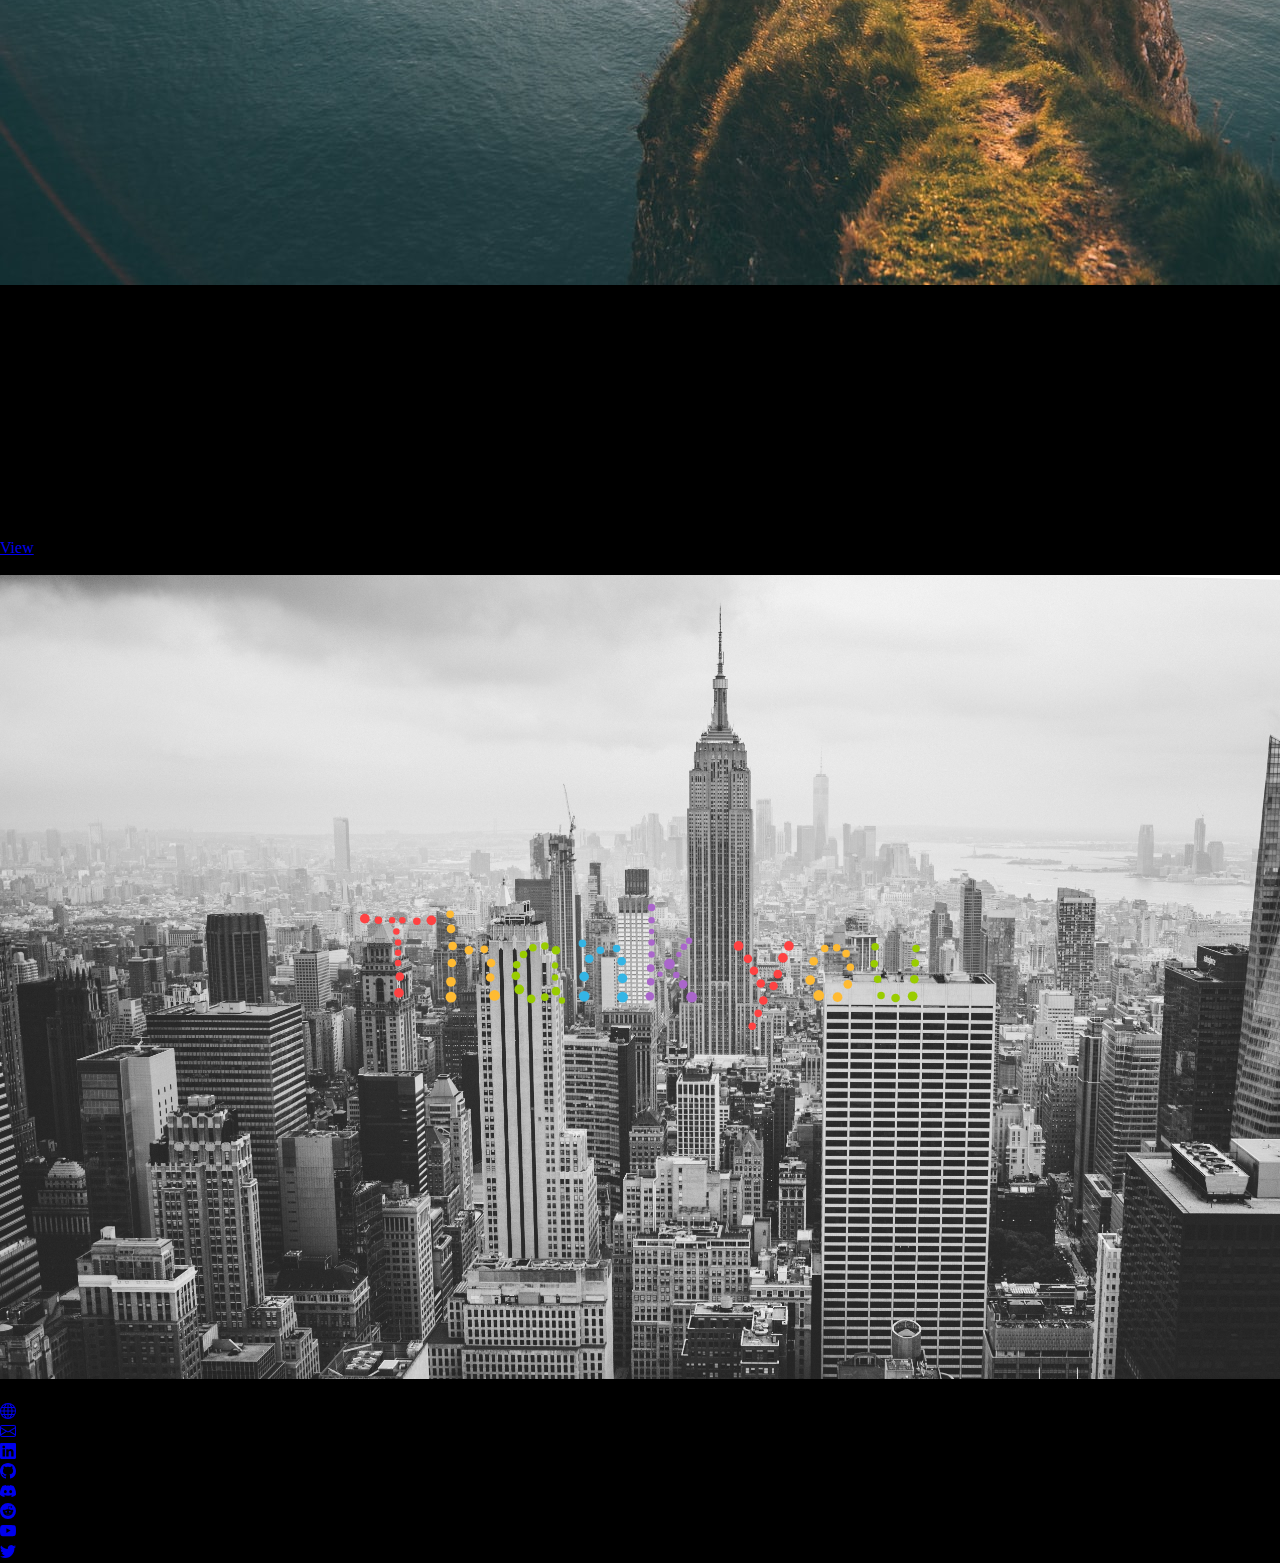
==== commit 2ec80000: "add profile pic, edit progress bar and test page" ====
--- a/index.html
+++ b/index.html
@@ -107,13 +107,6 @@
 			</nav>
 		</header>
 
-		<div class="view_port">
-			<div class="polling_message">
-				<span>BETA: Live!!!</span>
-			</div>
-			<div class="cylon_eye"></div>
-		</div>
-
 		<!--Showcase-->
 		<div class="showcase position-relative">
 			<figure class="figure bgvid">
@@ -135,7 +128,7 @@
 						</div>
 					</div> -->
 					<a href="#aboutme"><img
-						src="resources/images/Ee1aZXyWkAArBZY Sqrtio.png"
+						src="resources/images/profilepic.JPG"
 						class="profilePicture position-relative my-1"
 						alt=""
 					/></a>
@@ -222,7 +215,7 @@
 											/>
 										</i>
 									</div>
-									<span class="timeline-year">2019</span>
+									<span class="timeline-year">2020</span>
 									<h3 class="title">Tech Support</h3>
 									<p class="description">
 										Experienced technicle support with CRM and other ticketing systems for the NYCDOE.
@@ -319,18 +312,28 @@
 								</p>
 
 								<div class="progress-container">
+									
+									<div class="progress">
+										<div class="progress-bar bg-danger" role="progressbar" aria-label="Segment one" style="width: 30%" aria-valuenow="30" aria-valuemin="0" aria-valuemax="100">30%</div>
+										<div class="progress-bar" role="progressbar" aria-label="Segment two" style="width: 30%" aria-valuenow="30" aria-valuemin="0" aria-valuemax="100">30%</div>
+										<div class="progress-bar bg-warning" role="progressbar" aria-label="Segment three" style="width: 40%" aria-valuenow="40" aria-valuemin="0" aria-valuemax="100">40%</div>
+									</div>
+
+									<div class="spinner-grow bg-danger colorLabel" role="status">
+										<span class="visually-hidden">Loading...</span>
+									</div>
 									<span>HTML</span>
-									<div class="progress">
-										<div class="progress-bar bg-danger" role="progressbar" aria-label="HTML" style="width: 30%" aria-valuenow="30" aria-valuemin="0" aria-valuemax="100">30%</div>
+
+									<div class="spinner-grow bg-primary colorLabel" role="status">
+										<span class="visually-hidden">Loading...</span>
 									</div>
 									<span>CSS</span>
-									<div class="progress">
-										<div class="progress-bar" role="progressbar" aria-label="CSS" style="width: 30%" aria-valuenow="30" aria-valuemin="0" aria-valuemax="100">30%</div>
-									</div>
-									<span>JavaScript</span>
-									<div class="progress">
-										<div class="progress-bar bg-warning" role="progressbar" aria-label="JavaScript" style="width: 40%;" aria-valuenow="40" aria-valuemin="0" aria-valuemax="100">40%</div>
-									</div>
+
+									<div class="spinner-grow bg-warning colorLabel" role="status">
+										<span class="visually-hidden">Loading...</span>
+									</div>
+									<span>JS</span>
+
 								</div>
 								<br>
 								<a
--- a/resources/css/style.css
+++ b/resources/css/style.css
@@ -77,53 +77,6 @@
 /* #myCanvas{
     width: 100%;
 } */
-
-/* polling message */
-.polling_message {
-	color: white;
-	float: left;
-	margin-right: 2%;
-}
-
-.view_port {
-	background-color: black;
-	height: 25px;
-	width: 100%;
-	overflow: hidden;
-}
-
-.cylon_eye {
-	background-color: red;
-	background-image: linear-gradient(
-		to right,
-		rgba(0, 0, 0, 0.9) 25%,
-		rgba(0, 0, 0, 0.1) 50%,
-		rgba(0, 0, 0, 0.9) 75%
-	);
-	color: white;
-	height: 100%;
-	width: 20%;
-
-	-webkit-animation: 4s linear 0s infinite alternate move_eye;
-	animation: 4s linear 0s infinite alternate move_eye;
-}
-
-@-webkit-keyframes move_eye {
-	from {
-		margin-left: -20%;
-	}
-	to {
-		margin-left: 100%;
-	}
-}
-@keyframes move_eye {
-	from {
-		margin-left: -20%;
-	}
-	to {
-		margin-left: 100%;
-	}
-}
 
 /*video {
     z-index: -1;
@@ -539,4 +492,8 @@
 
 .skillicons {
 	background-color: #fff;
+}
+
+.colorLabel {
+	scale: 40%;
 }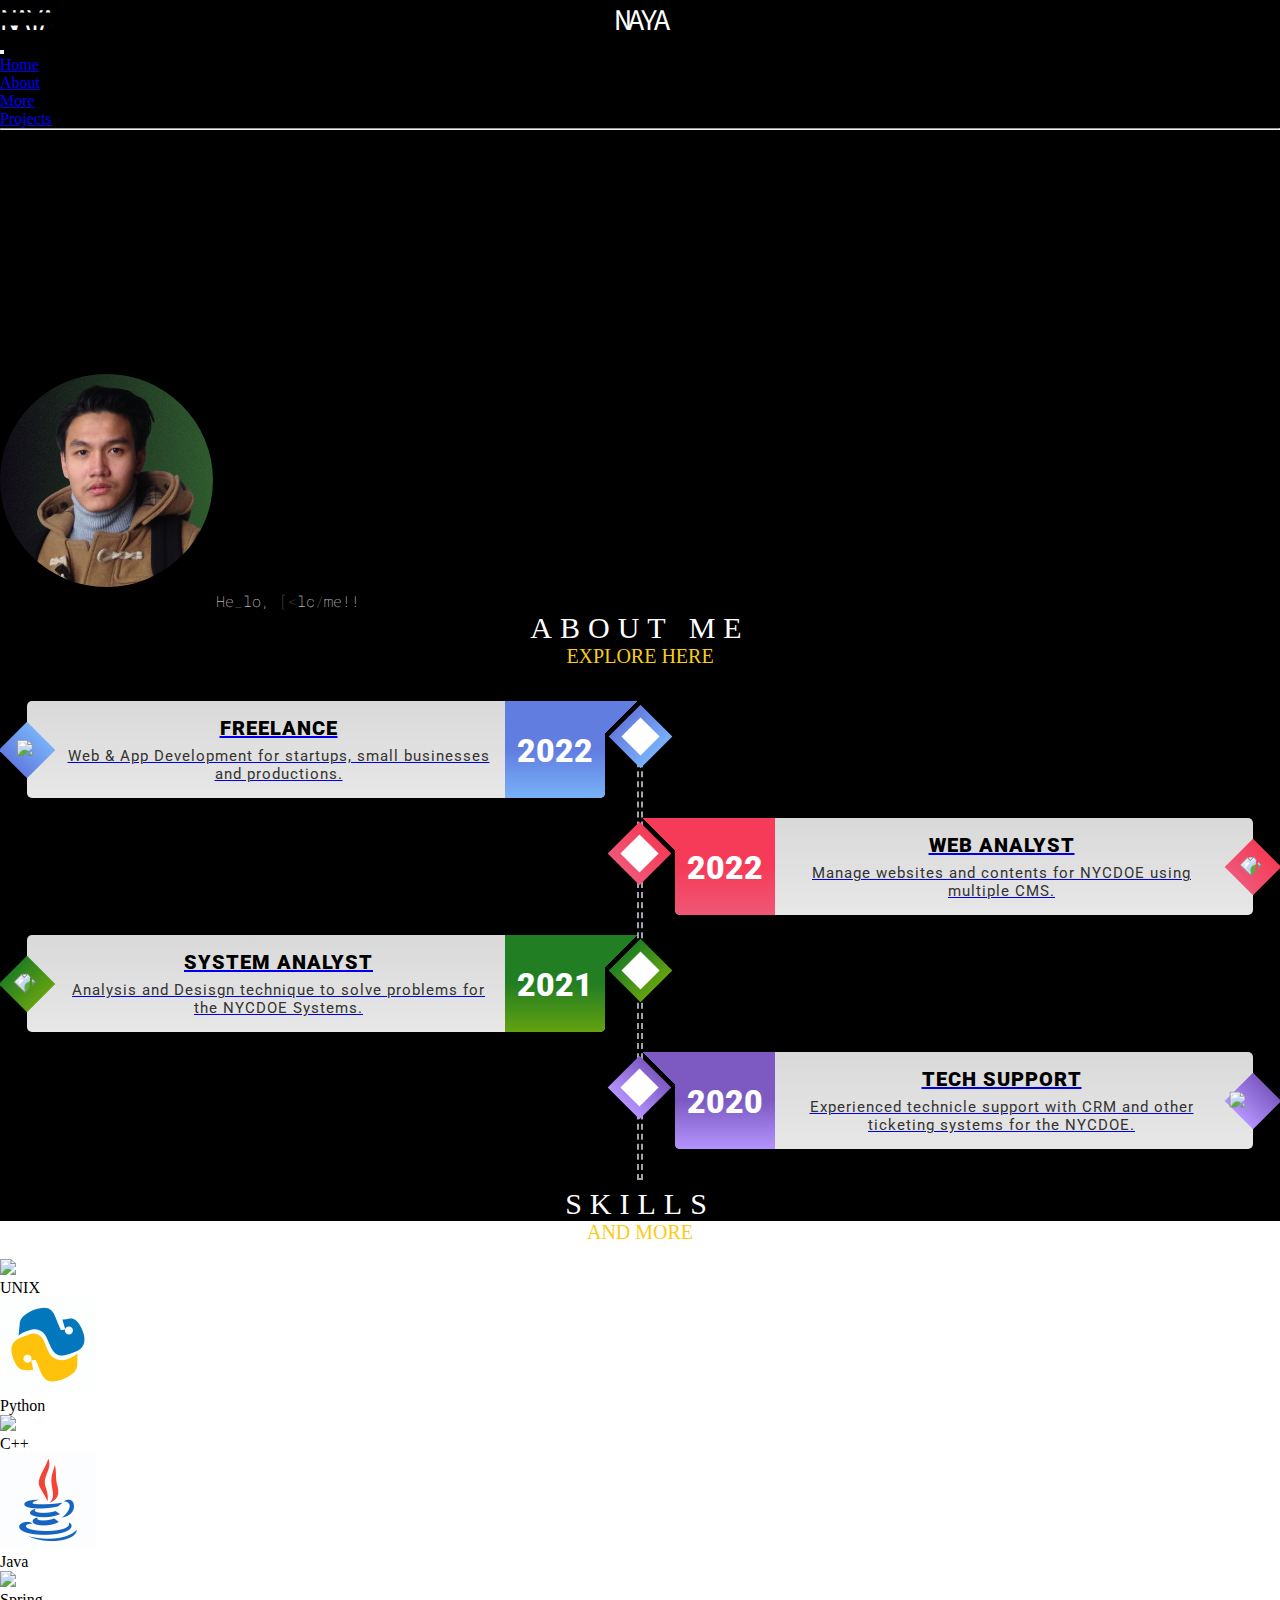
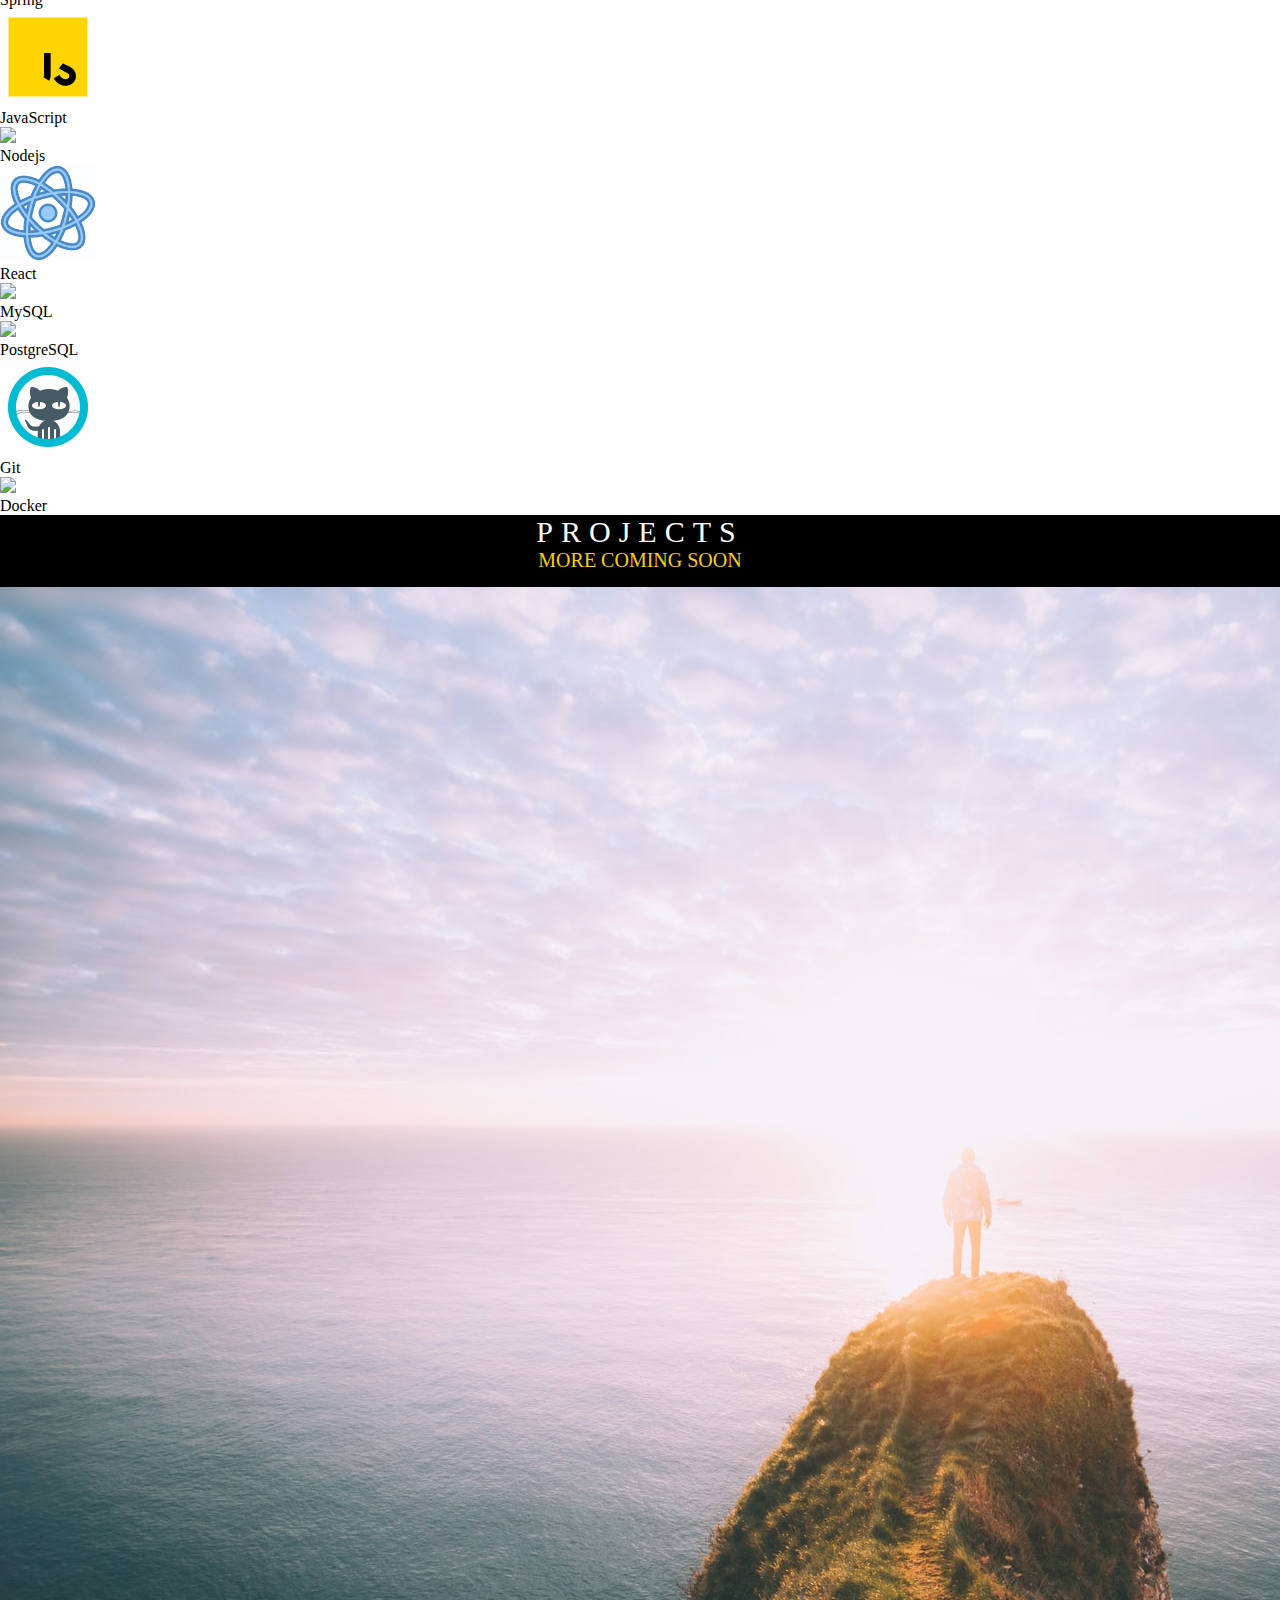
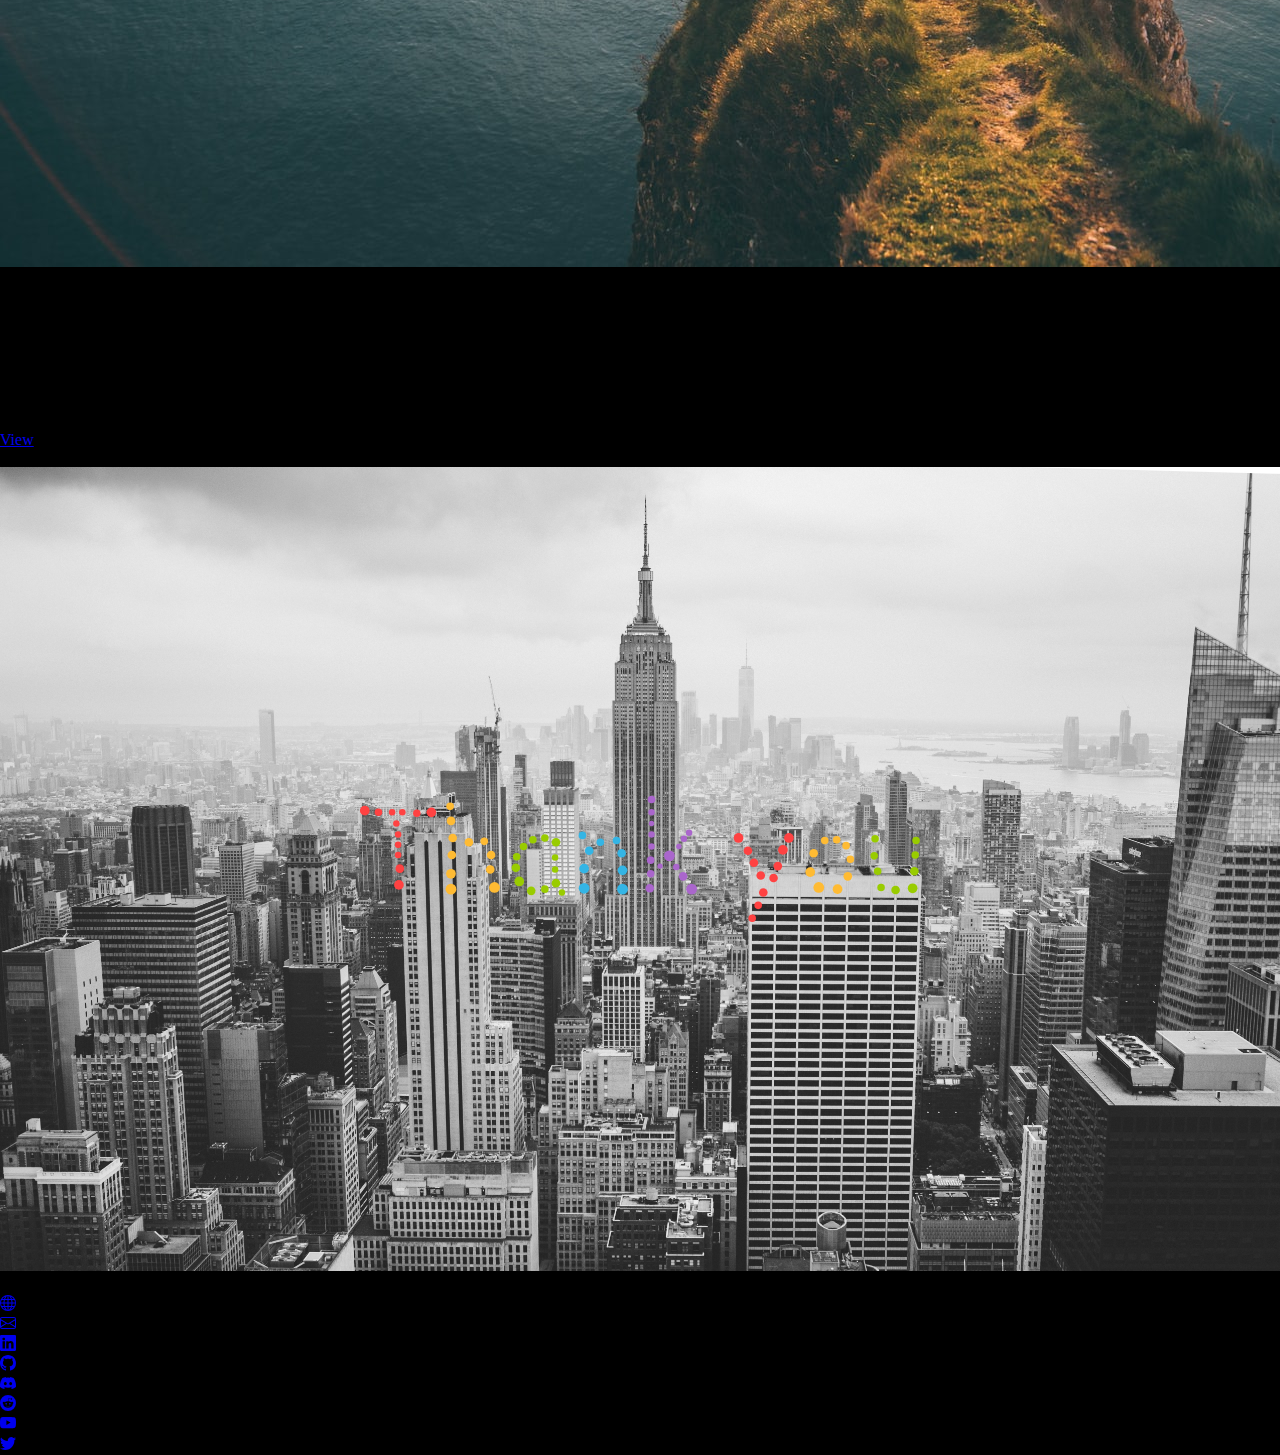
==== commit 7be6c877: "edit nav bar fix colorLabel and dead links, add links to timeline, update pro pic" ====
--- a/index.html
+++ b/index.html
@@ -92,15 +92,15 @@
 									</li> -->
 									<li><hr class="dropdown-divider" /></li>
 									<li>
-										<a class="dropdown-item" href="test.html"
-											>Something else here</a
+										<a class="dropdown-item disabled href="test.html"
+											>Missions</a
 										>
 									</li>
 								</ul>
 							</li>
-							<li class="nav-item">
+							<!-- <li class="nav-item">
 								<a class="nav-link disabled">Disabled</a>
-							</li>
+							</li> -->
 						</ul>
 					</div>
 				</div>
@@ -128,11 +128,11 @@
 						</div>
 					</div> -->
 					<a href="#aboutme"><img
-						src="resources/images/profilepic.JPG"
+						src="resources/images/profilepic_788x788.png"
 						class="profilePicture position-relative my-1"
 						alt=""
 					/></a>
-					<div class="textscrambleeffect position-relative my-1 bg-dark bg-gradient bg-opacity-50">
+					<div class="textscrambleeffect position-relative my-1 bg-dark bg-gradient bg-opacity-50 rounded">
 						<div class="text"></div>
 					</div>
 					<!-- <div class="textscrambleeffect">
@@ -174,7 +174,7 @@
 								</a>
 							</div>
 							<div class="timeline">
-								<a href="#" class="timeline-content">
+								<a href="https://www.schools.nyc.gov/" class="timeline-content" target="_blank">
 									<div class="timeline-icon">
 										<i class="fa fa-globe">
 											<img
@@ -191,7 +191,7 @@
 								</a>
 							</div>
 							<div class="timeline">
-								<a href="#" class="timeline-content">
+								<a href="https://infohub.nyced.org/" class="timeline-content" target="_blank">
 									<div class="timeline-icon">
 										<i class="fa fa-globe">
 											<img
@@ -207,7 +207,7 @@
 								</a>
 							</div>
 							<div class="timeline">
-								<a href="#" class="timeline-content">
+								<a href="https://infohub.nyced.org/working-with-the-doe/current-employees/diit-help-desk" class="timeline-content" target="_blank">
 									<div class="timeline-icon">
 										<i class="fa fa-itsuprt">
 											<img
@@ -319,21 +319,17 @@
 										<div class="progress-bar bg-warning" role="progressbar" aria-label="Segment three" style="width: 40%" aria-valuenow="40" aria-valuemin="0" aria-valuemax="100">40%</div>
 									</div>
 
-									<div class="spinner-grow bg-danger colorLabel" role="status">
-										<span class="visually-hidden">Loading...</span>
+									<div class="text-center">
+										<span class="dot bg-danger"></span>
+										<span>HTML</span>
+										
+										<span class="dot bg-primary"></span>
+										<span>CSS</span>
+
+										<span class="dot bg-warning"></span>
+										<span>JavaScript</span>
 									</div>
-									<span>HTML</span>
-
-									<div class="spinner-grow bg-primary colorLabel" role="status">
-										<span class="visually-hidden">Loading...</span>
-									</div>
-									<span>CSS</span>
-
-									<div class="spinner-grow bg-warning colorLabel" role="status">
-										<span class="visually-hidden">Loading...</span>
-									</div>
-									<span>JS</span>
-
+									
 								</div>
 								<br>
 								<a
--- a/resources/css/style.css
+++ b/resources/css/style.css
@@ -10,6 +10,10 @@
 	box-sizing: border-box; /* This new box model avoids the dimensional issues that exist in the former box model you learned about. In this box model, the height and width of the box will remain fixed. The border thickness and padding will be included inside of the box, which means the overall dimensions of the box do not change. border: 1px dotted yellow; */
 	margin: 0;
 	padding: 0;
+}
+
+html {
+	scroll-behavior: smooth;
 }
 
 /* Pattern */
@@ -19,6 +23,8 @@
 	background-image: radial-gradient(#45f75a 0.5px, #000000 0.5px);
 	background-size: 10px 10px;
 	/* font-family: 'Roboto', sans-serif; */
+	/* lock horizontal scroll oversize navbar */
+	overflow-x: hidden;
 }
 /*
 .row {
@@ -72,6 +78,7 @@
     border: solid 2px blue; */
 	background-image: url("../images/pexels-taryn-elliott-3889865.jpg");
 	background-size: cover;
+	background-position-x: center;
 }
 
 /* #myCanvas{
@@ -496,4 +503,12 @@
 
 .colorLabel {
 	scale: 40%;
-}+}
+
+.dot {
+	height: 12px;
+	width: 12px;
+	border-radius: 50%;
+	/* background-color: #fff; */
+	display: inline-block;
+}
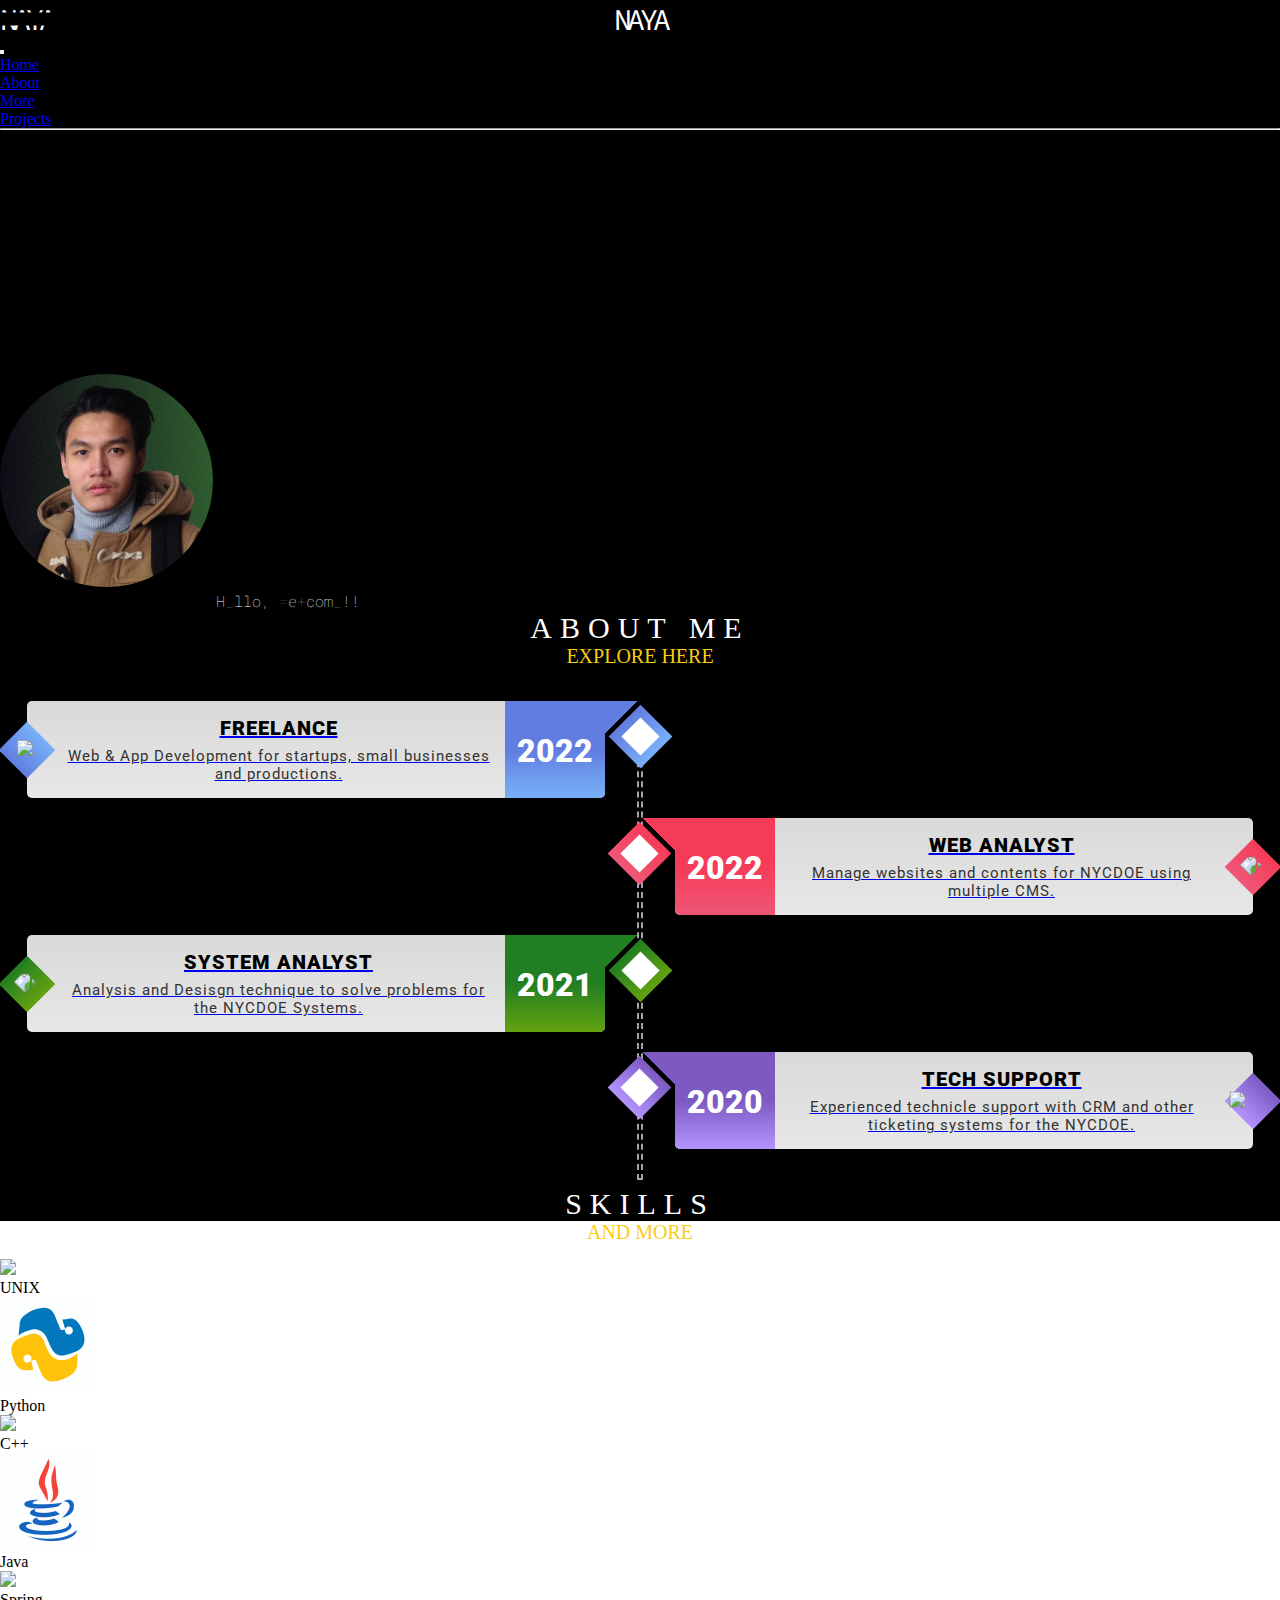
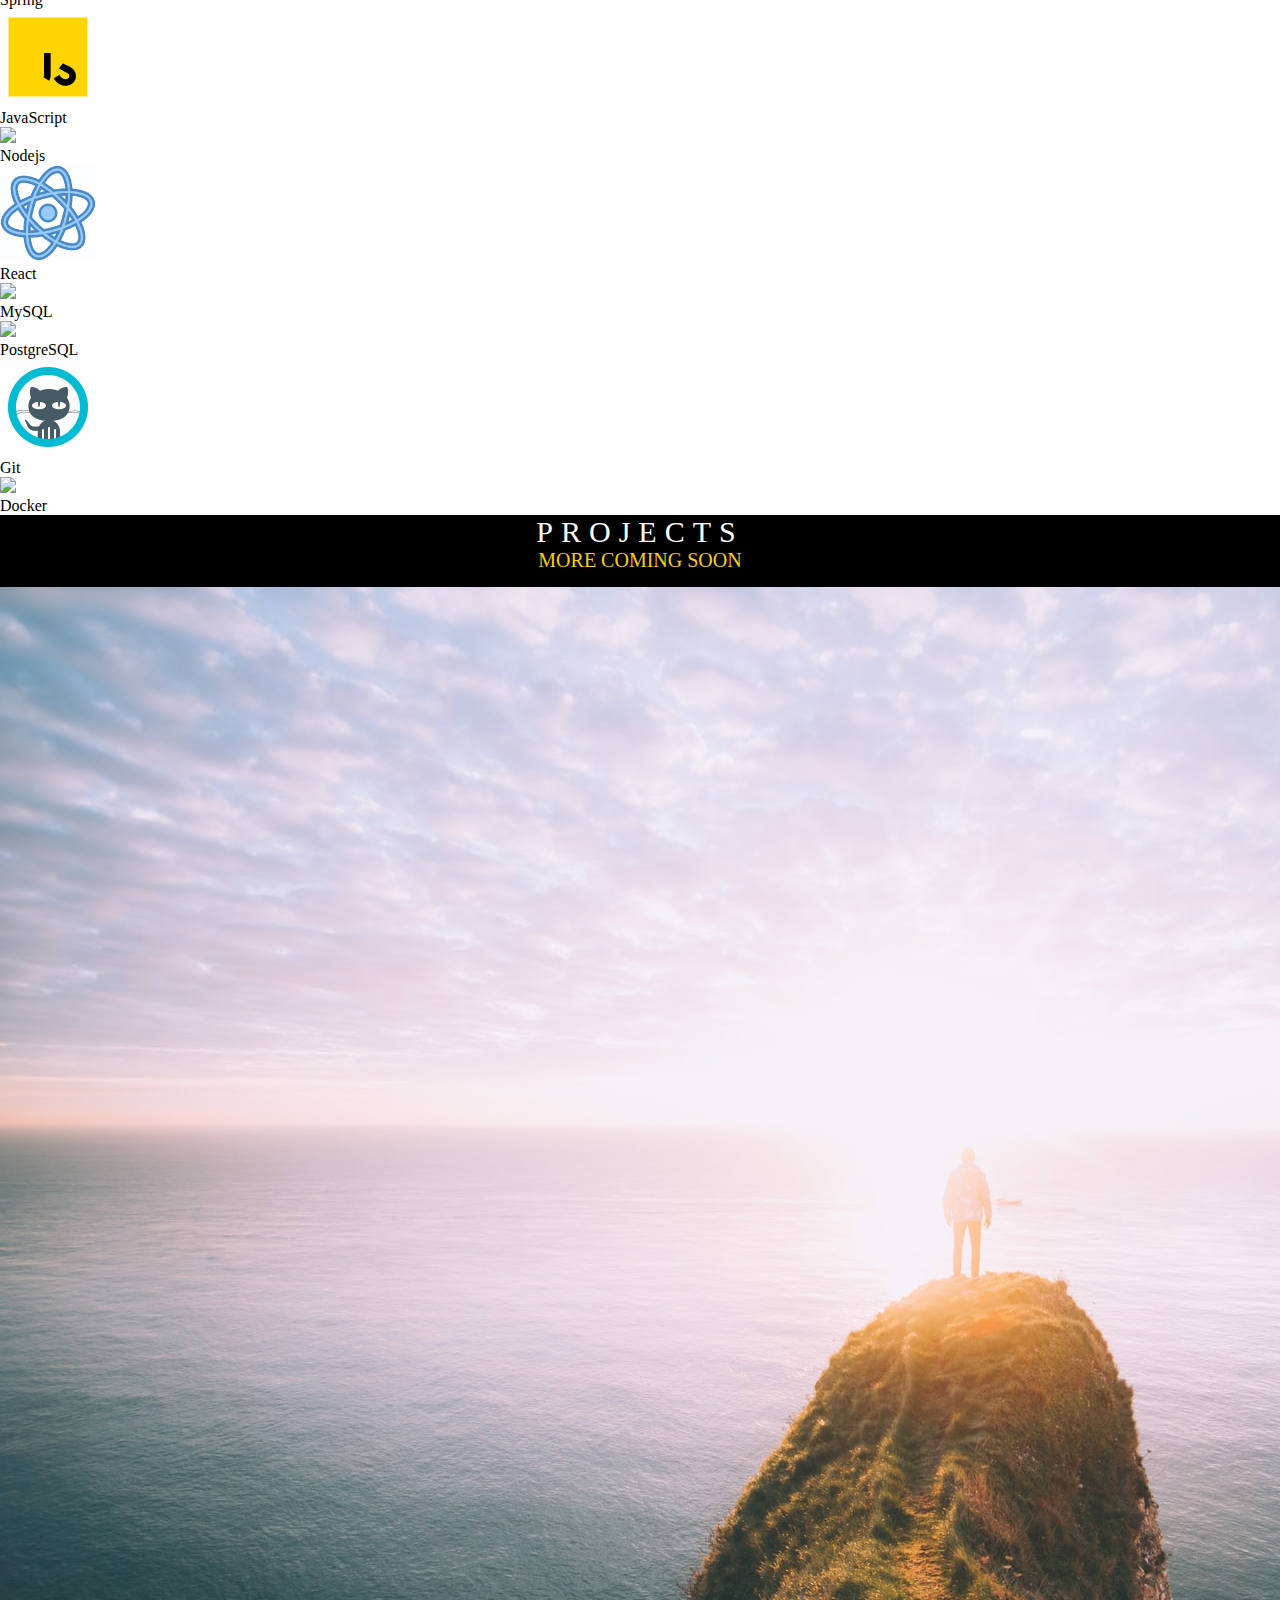
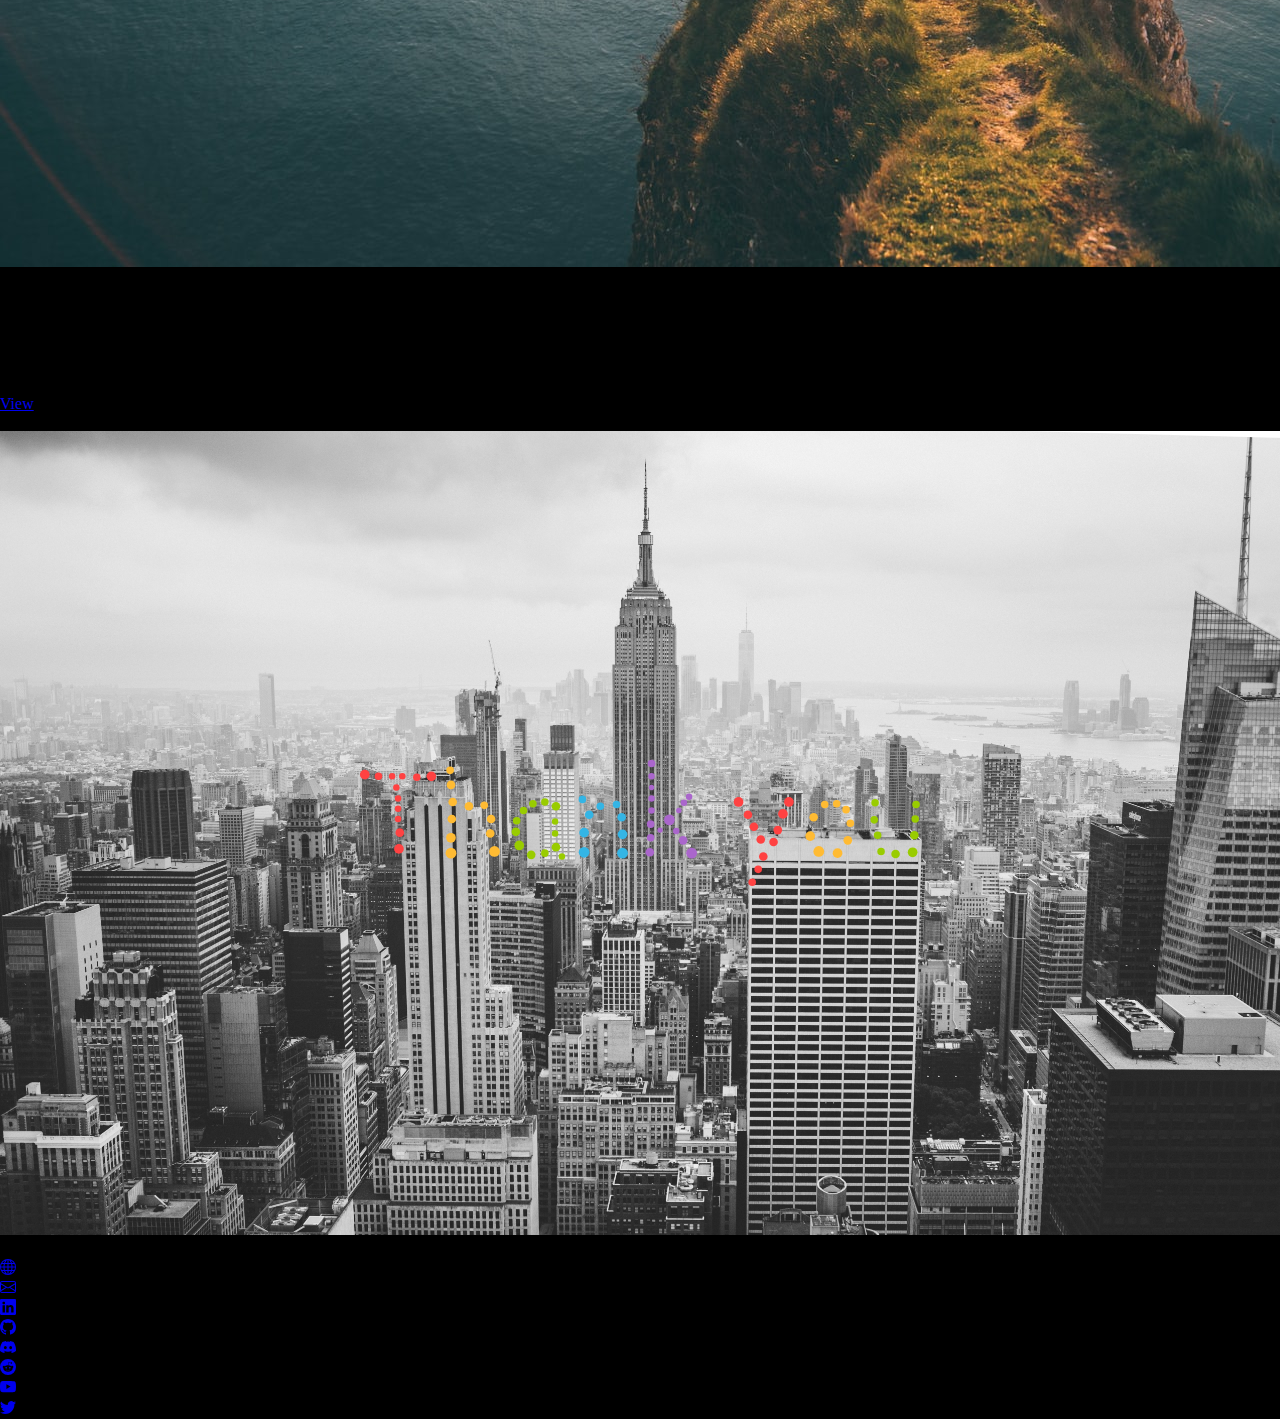
==== commit 6e09f9e3: "update quote card content and gitignore" ====
--- a/index.html
+++ b/index.html
@@ -307,8 +307,7 @@
 							<div class="card-body">
 								<h5 class="card-title">Random Quote Generator</h5>
 								<p class="card-text">
-									Some quick example text to build on the card title and make up
-									the bulk of the card's content.
+									Generate random quote using an API.
 								</p>
 
 								<div class="progress-container">
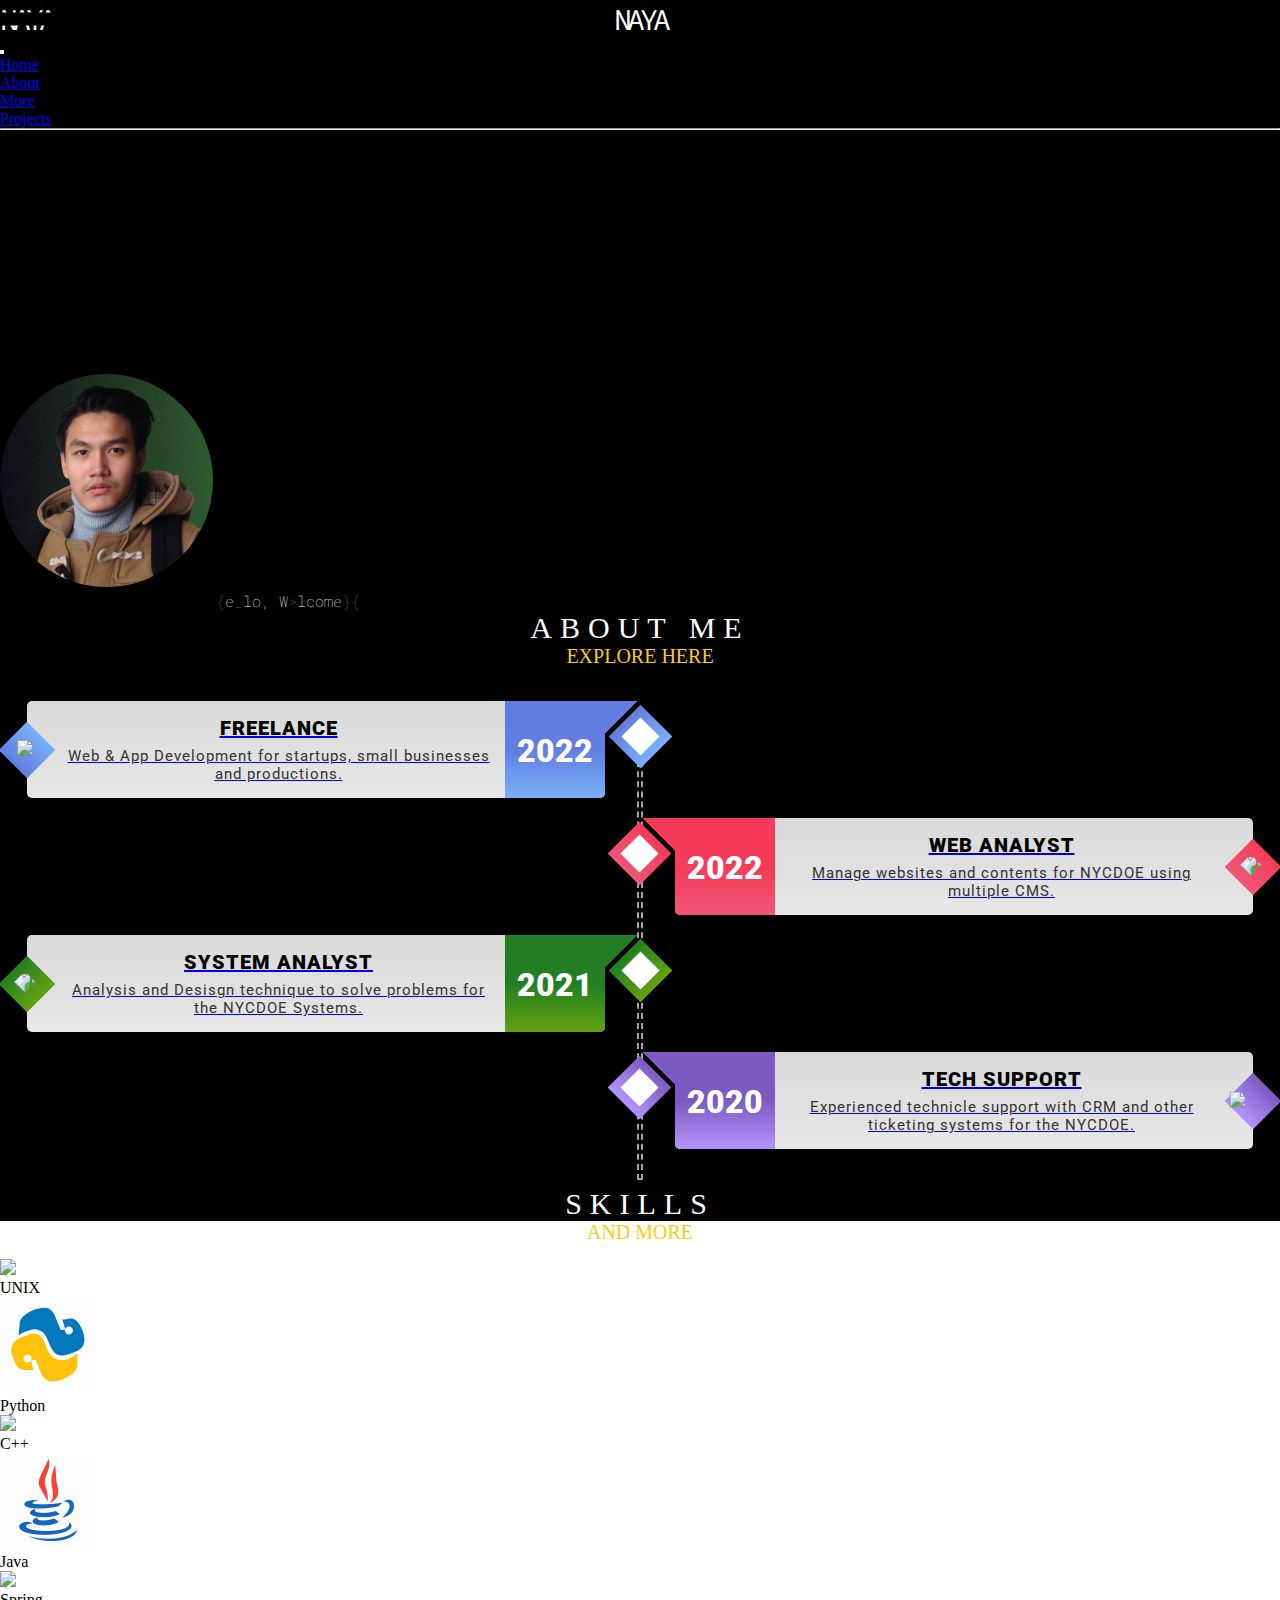
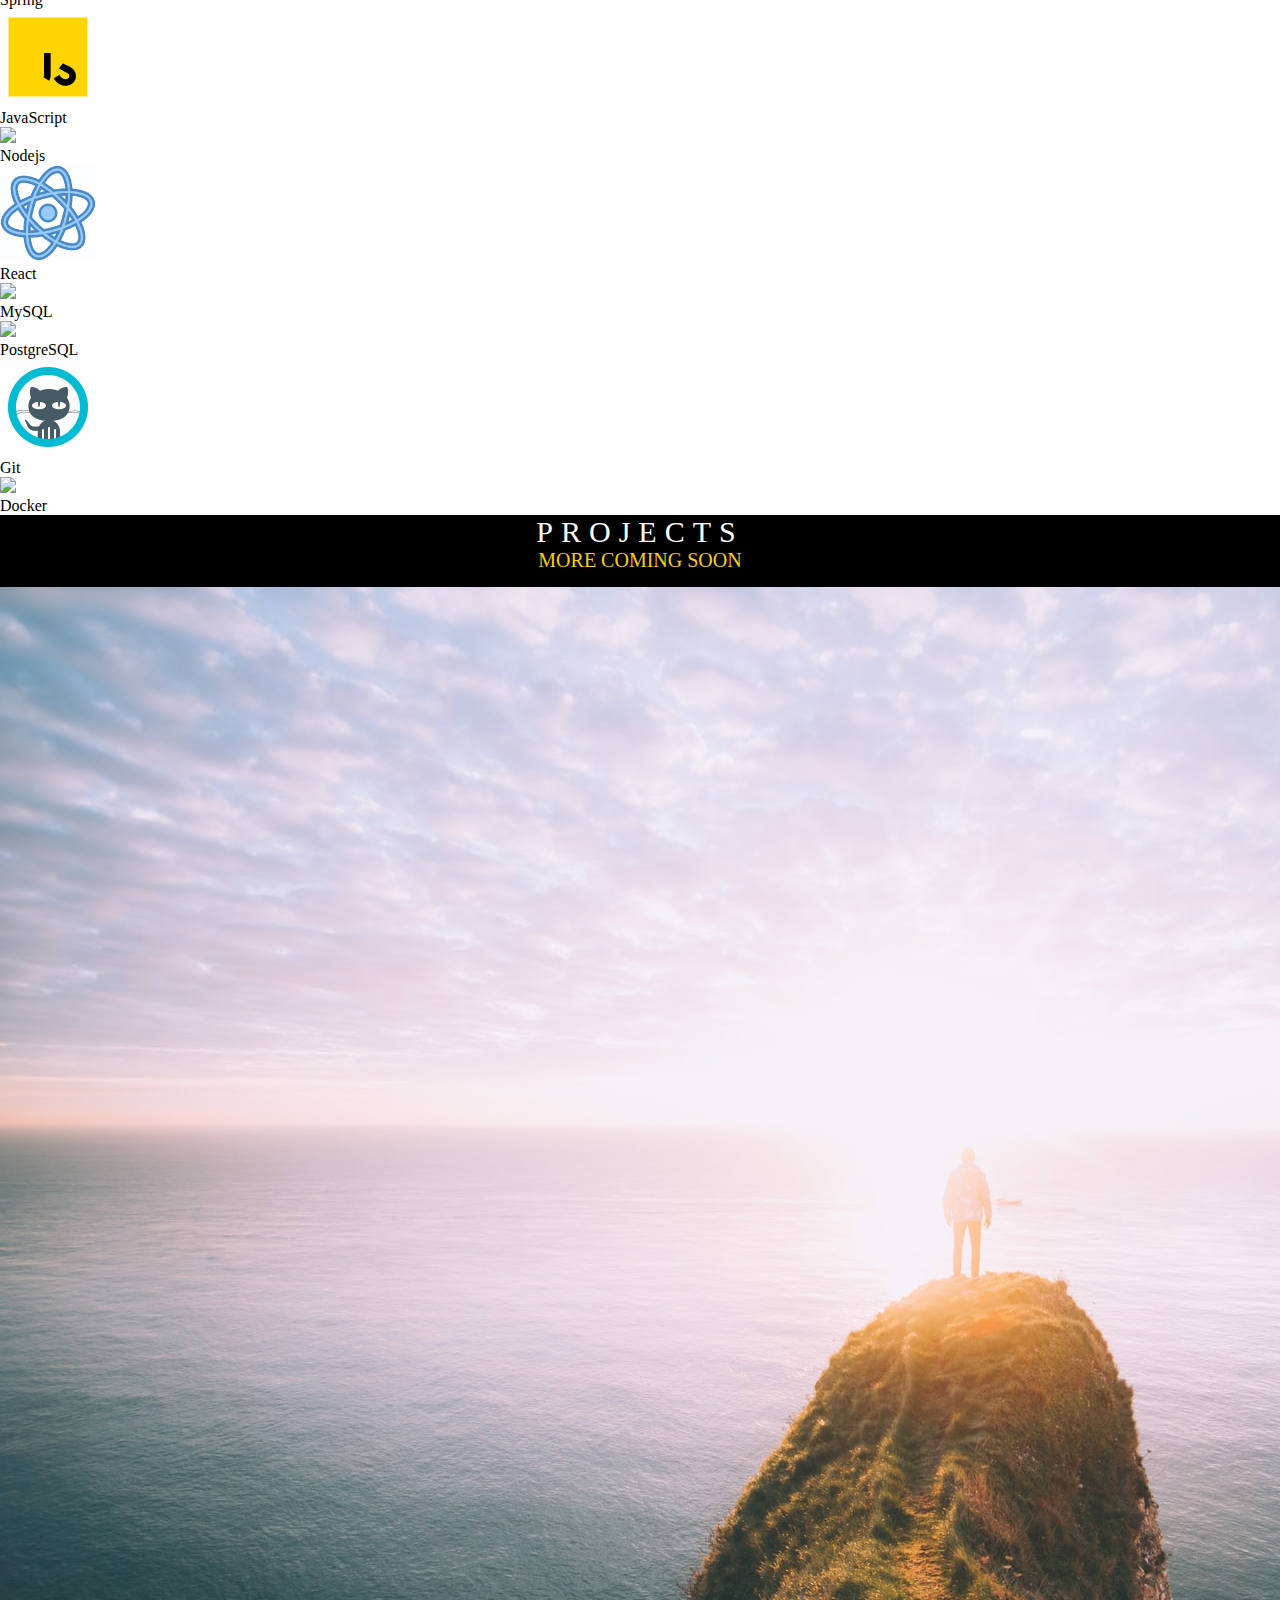
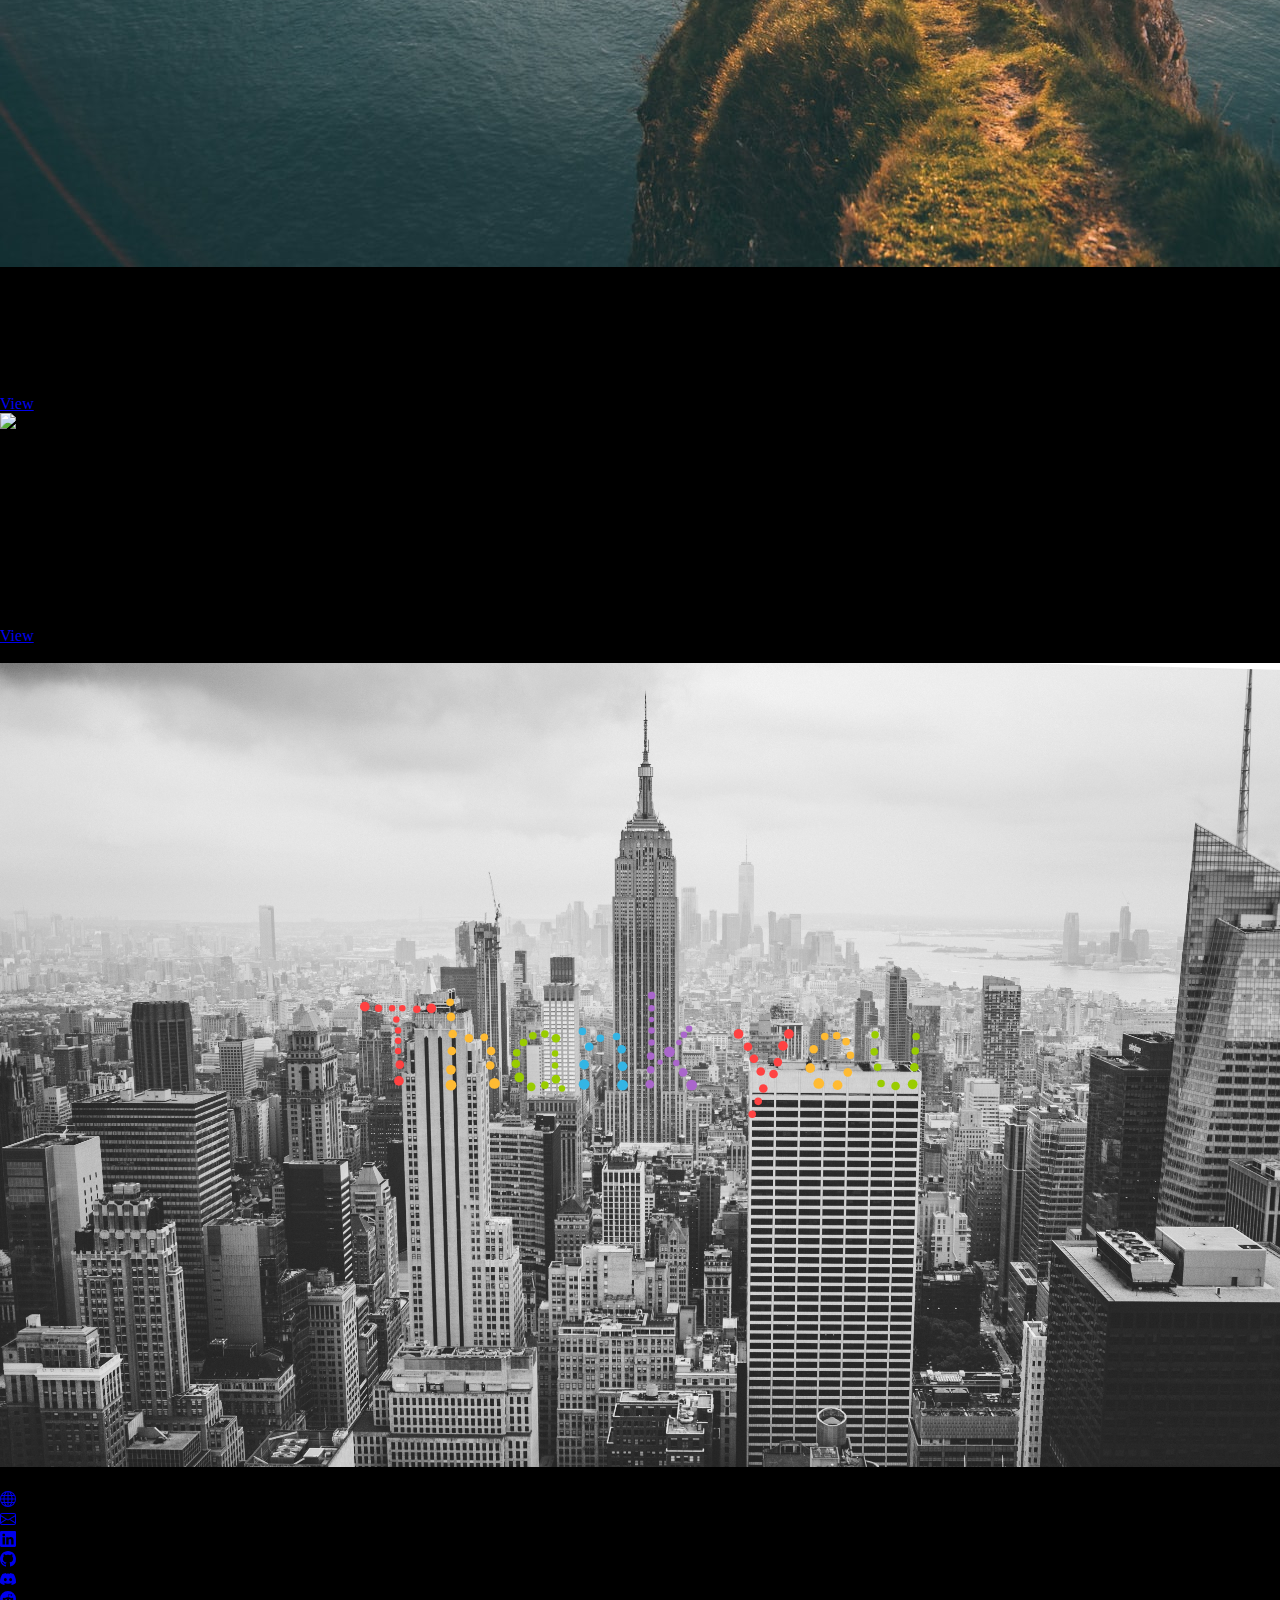
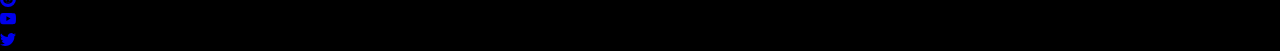
==== commit 80b678cb: "fix minor update and add inventory manager project" ====
--- a/index.html
+++ b/index.html
@@ -298,7 +298,7 @@
 			<div class="container">
 				<div class="row">
 					<div class="col">
-						<div class="card" style="width: 18rem">
+						<div class="card mb-2" style="width: 18rem">
 							<img
 								src="projects/Random Quote Generator/will-van-wingerden-cZVthlrnlnQ-unsplash.jpg"
 								class="card-img-top"
@@ -313,13 +313,13 @@
 								<div class="progress-container">
 									
 									<div class="progress">
-										<div class="progress-bar bg-danger" role="progressbar" aria-label="Segment one" style="width: 30%" aria-valuenow="30" aria-valuemin="0" aria-valuemax="100">30%</div>
+										<div class="progress-bar bg-info" role="progressbar" aria-label="Segment one" style="width: 30%" aria-valuenow="30" aria-valuemin="0" aria-valuemax="100">30%</div>
 										<div class="progress-bar" role="progressbar" aria-label="Segment two" style="width: 30%" aria-valuenow="30" aria-valuemin="0" aria-valuemax="100">30%</div>
 										<div class="progress-bar bg-warning" role="progressbar" aria-label="Segment three" style="width: 40%" aria-valuenow="40" aria-valuemin="0" aria-valuemax="100">40%</div>
 									</div>
 
 									<div class="text-center">
-										<span class="dot bg-danger"></span>
+										<span class="dot bg-info"></span>
 										<span>HTML</span>
 										
 										<span class="dot bg-primary"></span>
@@ -334,6 +334,50 @@
 								<a
 									href="projects/Random Quote Generator/index.html"
 									class="btn btn-primary"
+									>View</a
+								>
+							</div>
+						</div>
+					</div>
+					<div class="col">
+						<div class="card mb-2" style="width: 18rem">
+							<img
+								src="https://www.business.com/images/rev/prod/54_774_Inventory_Software.jpg"
+								class="card-img-top"
+								alt="..."
+							/>
+							<div class="card-body">
+								<h5 class="card-title">Inventory Manager</h5>
+								<p class="card-text">
+									Inventory management system to manage any kind of product for your business. Built with Spring Boot Framework and MySQL database.
+									Can also be configured to integrate with any RDBMS.
+								</p>
+
+								<div class="progress-container">
+									
+									<div class="progress">
+										<div class="progress-bar" role="progressbar" aria-label="Segment one" style="width: 20%" aria-valuenow="20" aria-valuemin="0" aria-valuemax="100">20%</div>
+										<div class="progress-bar bg-warning" role="progressbar" aria-label="Segment two" style="width: 30%" aria-valuenow="30" aria-valuemin="0" aria-valuemax="100">30%</div>
+										<div class="progress-bar bg-danger" role="progressbar" aria-label="Segment three" style="width: 50%" aria-valuenow="50" aria-valuemin="0" aria-valuemax="100">50%</div>
+									</div>
+
+									<div class="text-center">
+										<span class="dot bg-primary"></span>
+										<span>HTML/CSS</span>
+										
+										<span class="dot bg-warning"></span>
+										<span>JavaScript</span>
+
+										<span class="dot bg-danger"></span>
+										<span>Java</span>
+									</div>
+									
+								</div>
+								<br>
+								<a
+									href="https://github.com/nayeyar/inventory-manager.git"
+									class="btn btn-primary"
+									target="_blank"
 									>View</a
 								>
 							</div>
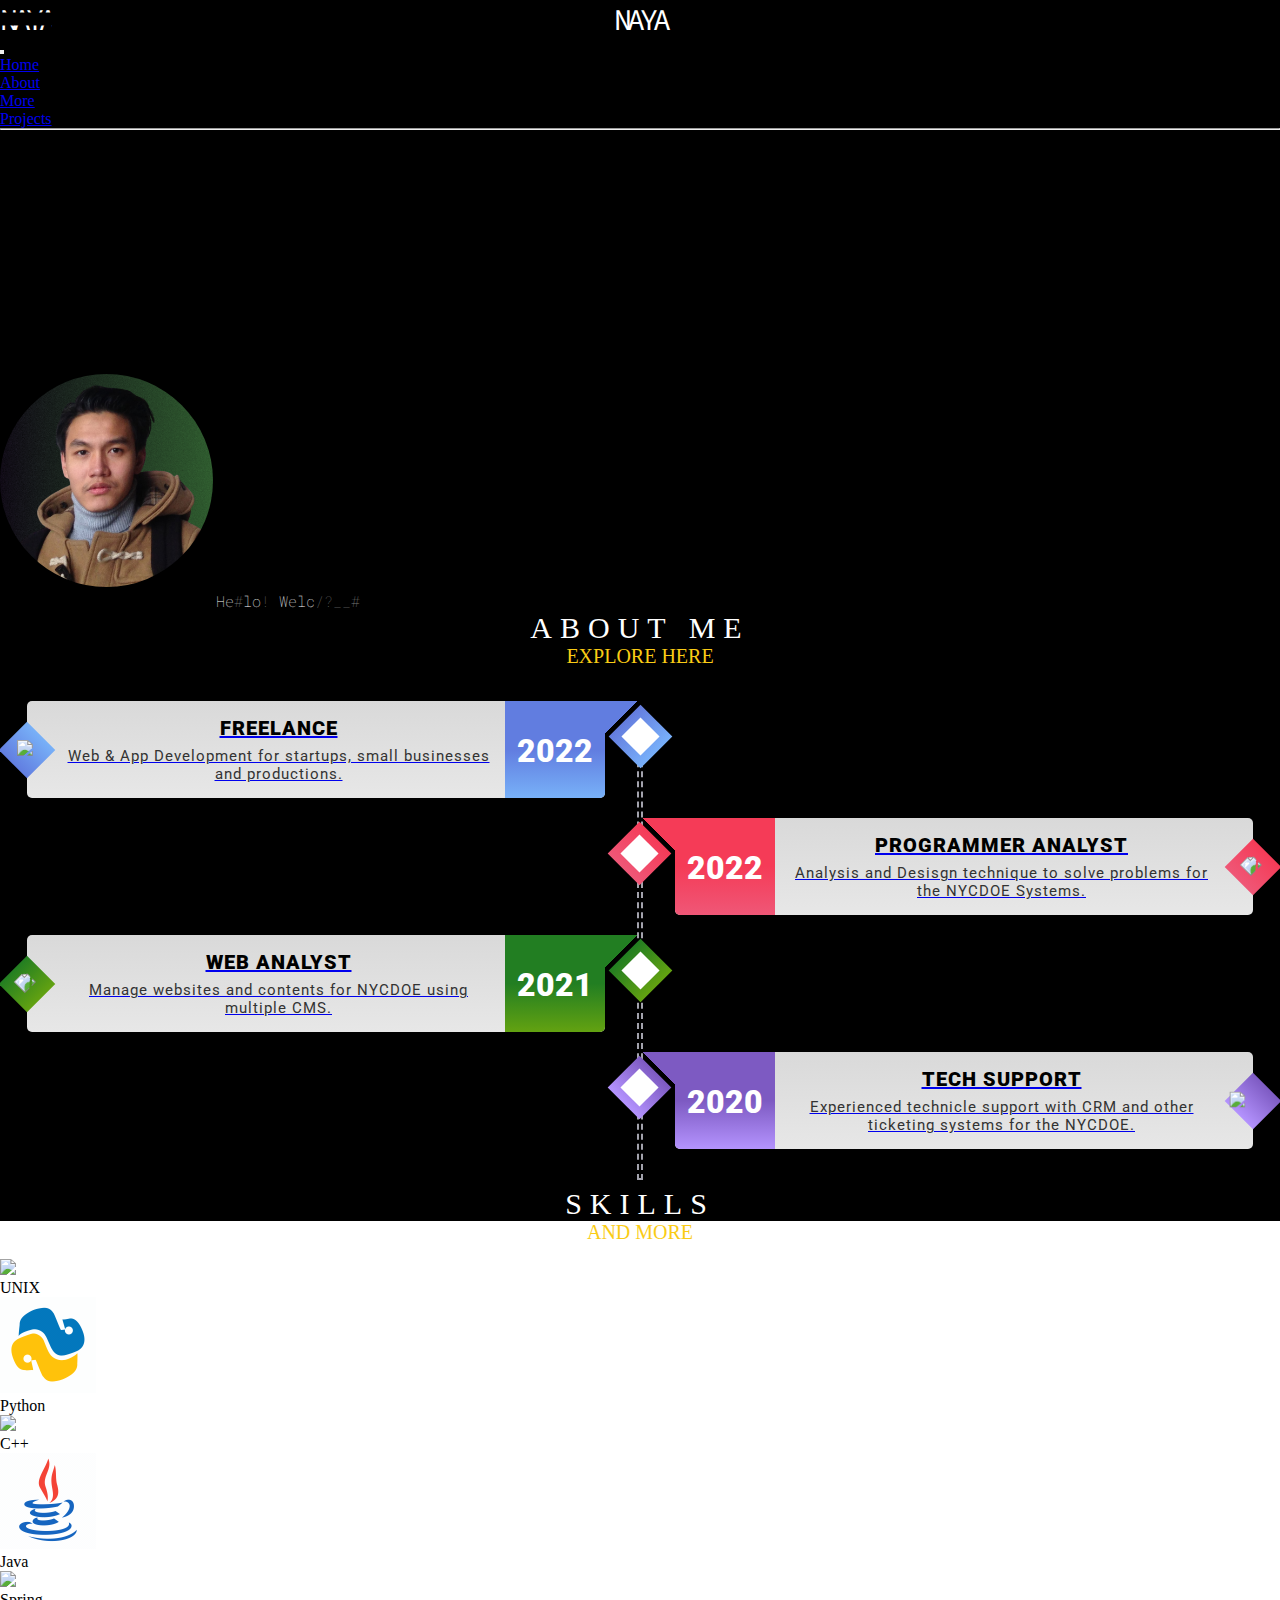
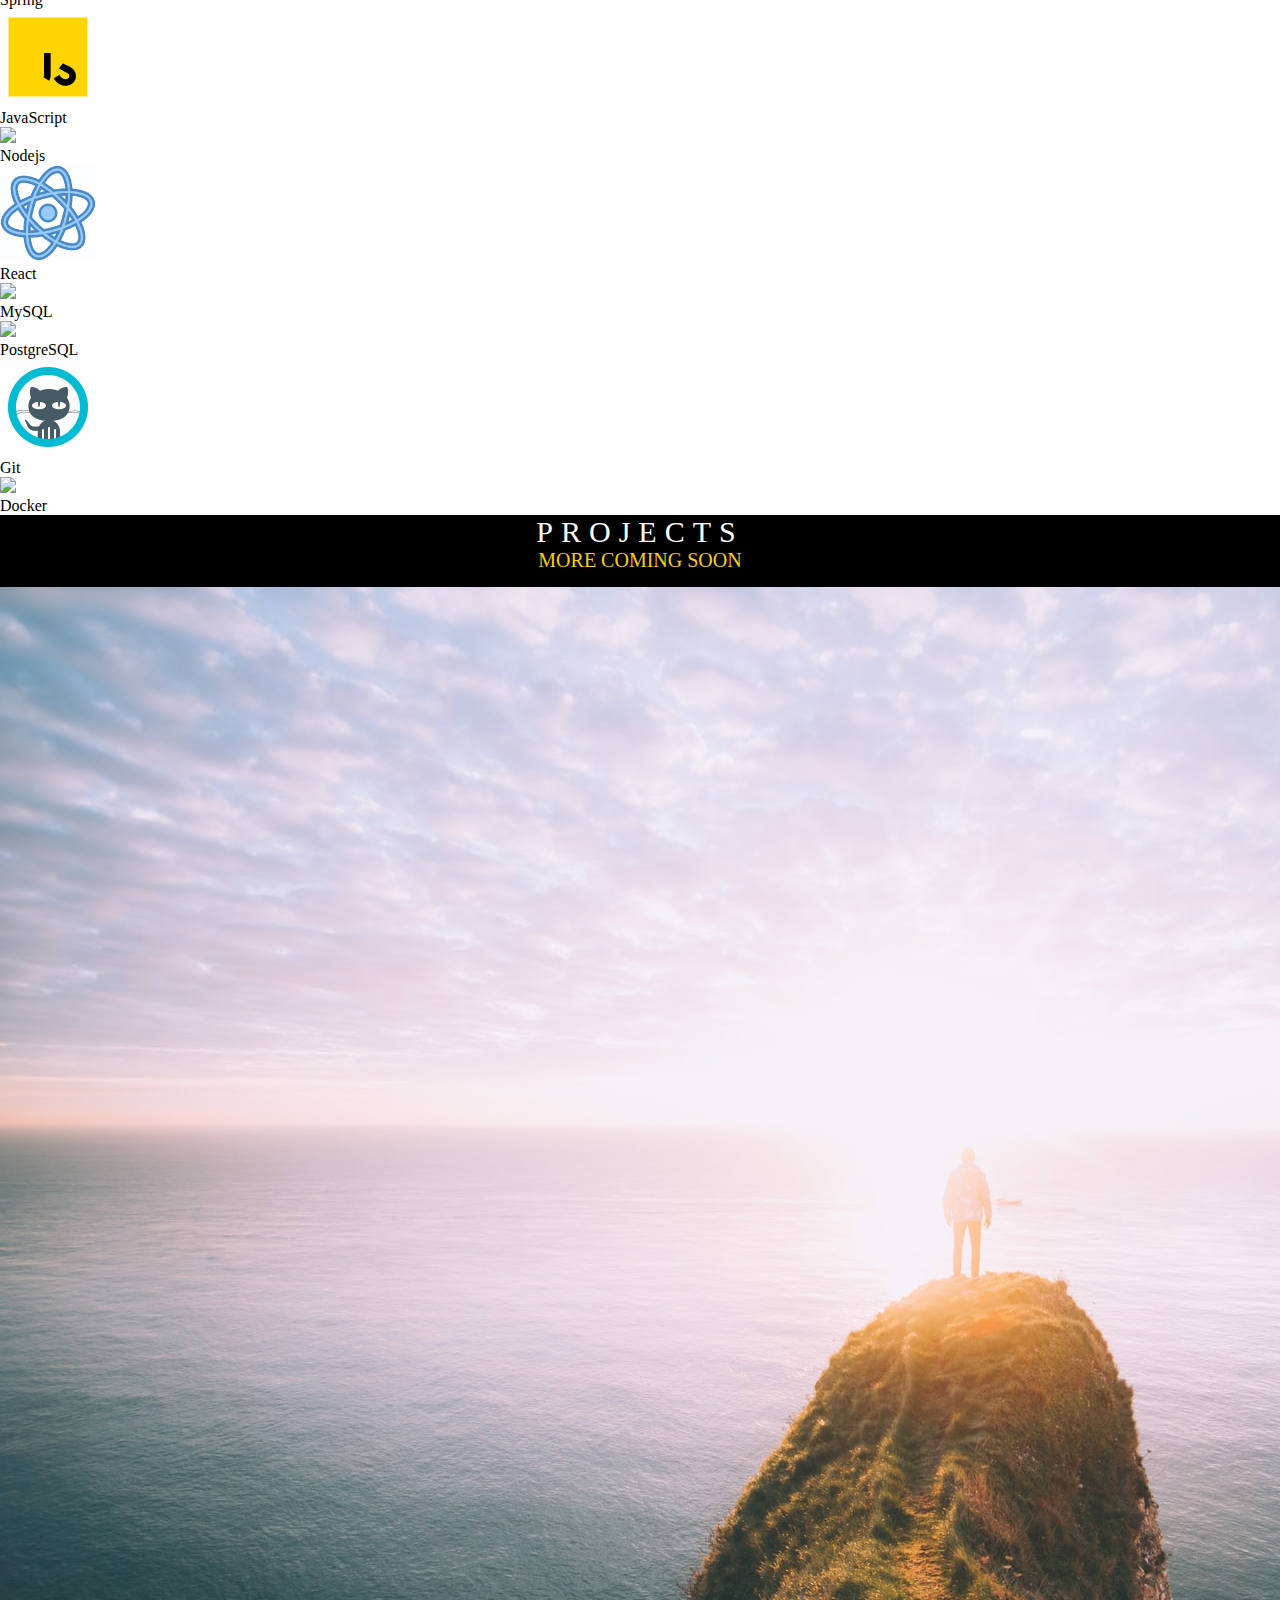
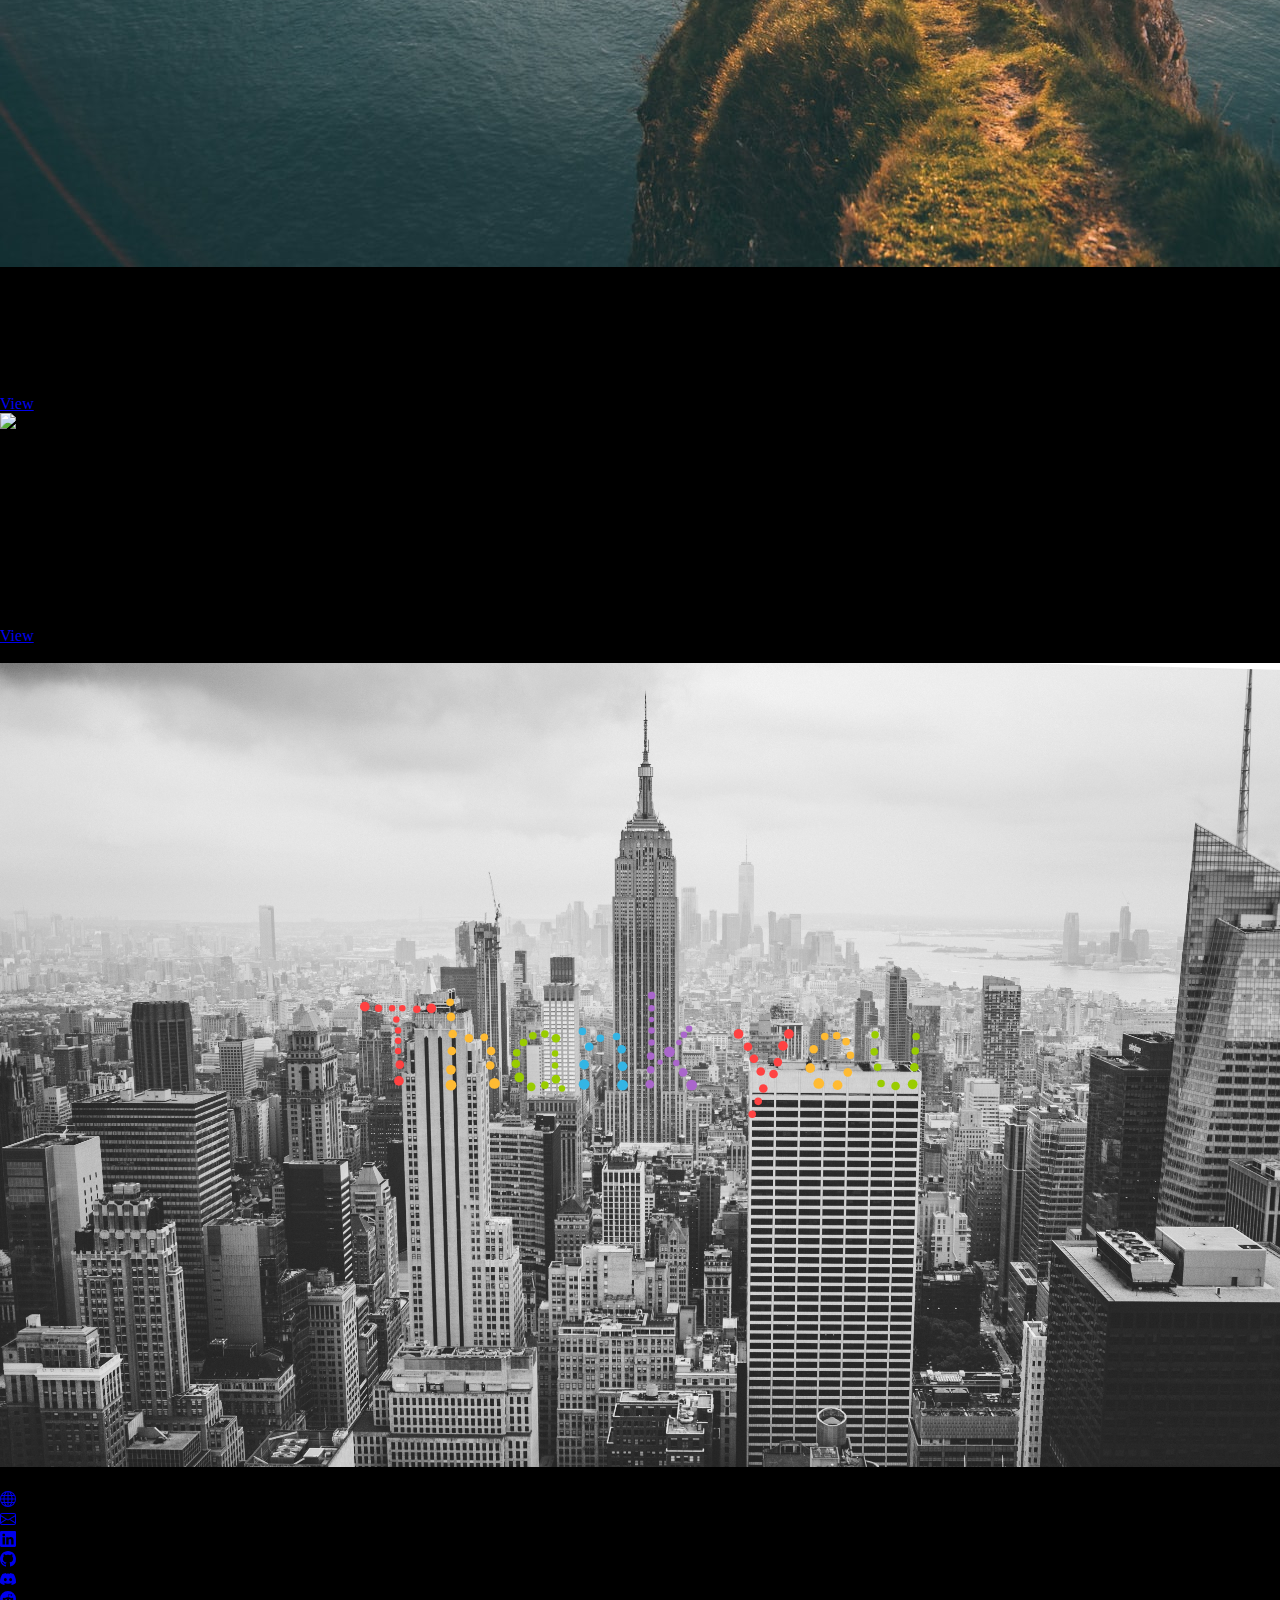
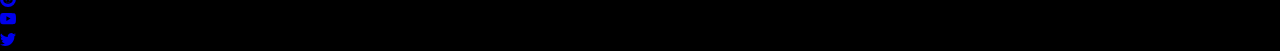
==== commit fdfc4339: "fix minor update on timeline" ====
--- a/index.html
+++ b/index.html
@@ -178,15 +178,14 @@
 									<div class="timeline-icon">
 										<i class="fa fa-globe">
 											<img
-												src="https://img.icons8.com/external-flatart-icons-outline-flatarticons/40/000000/external-web-halloween-flatart-icons-outline-flatarticons-1.png"
+												src="https://img.icons8.com/external-parzival-1997-outline-color-parzival-1997/36/000000/external-system-human-networking-parzival-1997-outline-color-parzival-1997.png"
 											/>
 										</i>
 									</div>
 									<span class="timeline-year">2022</span>
-									<h3 class="title">Web Analyst</h3>
+									<h3 class="title">Programmer Analyst</h3>
 									<p class="description">
-										Manage websites and contents for NYCDOE
-										using multiple CMS.
+										Analysis and Desisgn technique to solve problems for the NYCDOE Systems.
 									</p>
 								</a>
 							</div>
@@ -195,14 +194,15 @@
 									<div class="timeline-icon">
 										<i class="fa fa-globe">
 											<img
-												src="https://img.icons8.com/external-parzival-1997-outline-color-parzival-1997/36/000000/external-system-human-networking-parzival-1997-outline-color-parzival-1997.png"
+												src="https://img.icons8.com/external-flatart-icons-outline-flatarticons/40/000000/external-web-halloween-flatart-icons-outline-flatarticons-1.png"
 											/>
 										</i>
 									</div>
 									<span class="timeline-year">2021</span>
-									<h3 class="title">System Analyst</h3>
+									<h3 class="title">Web Analyst</h3>
 									<p class="description">
-										Analysis and Desisgn technique to solve problems for the NYCDOE Systems.
+										Manage websites and contents for NYCDOE
+										using multiple CMS.
 									</p>
 								</a>
 							</div>
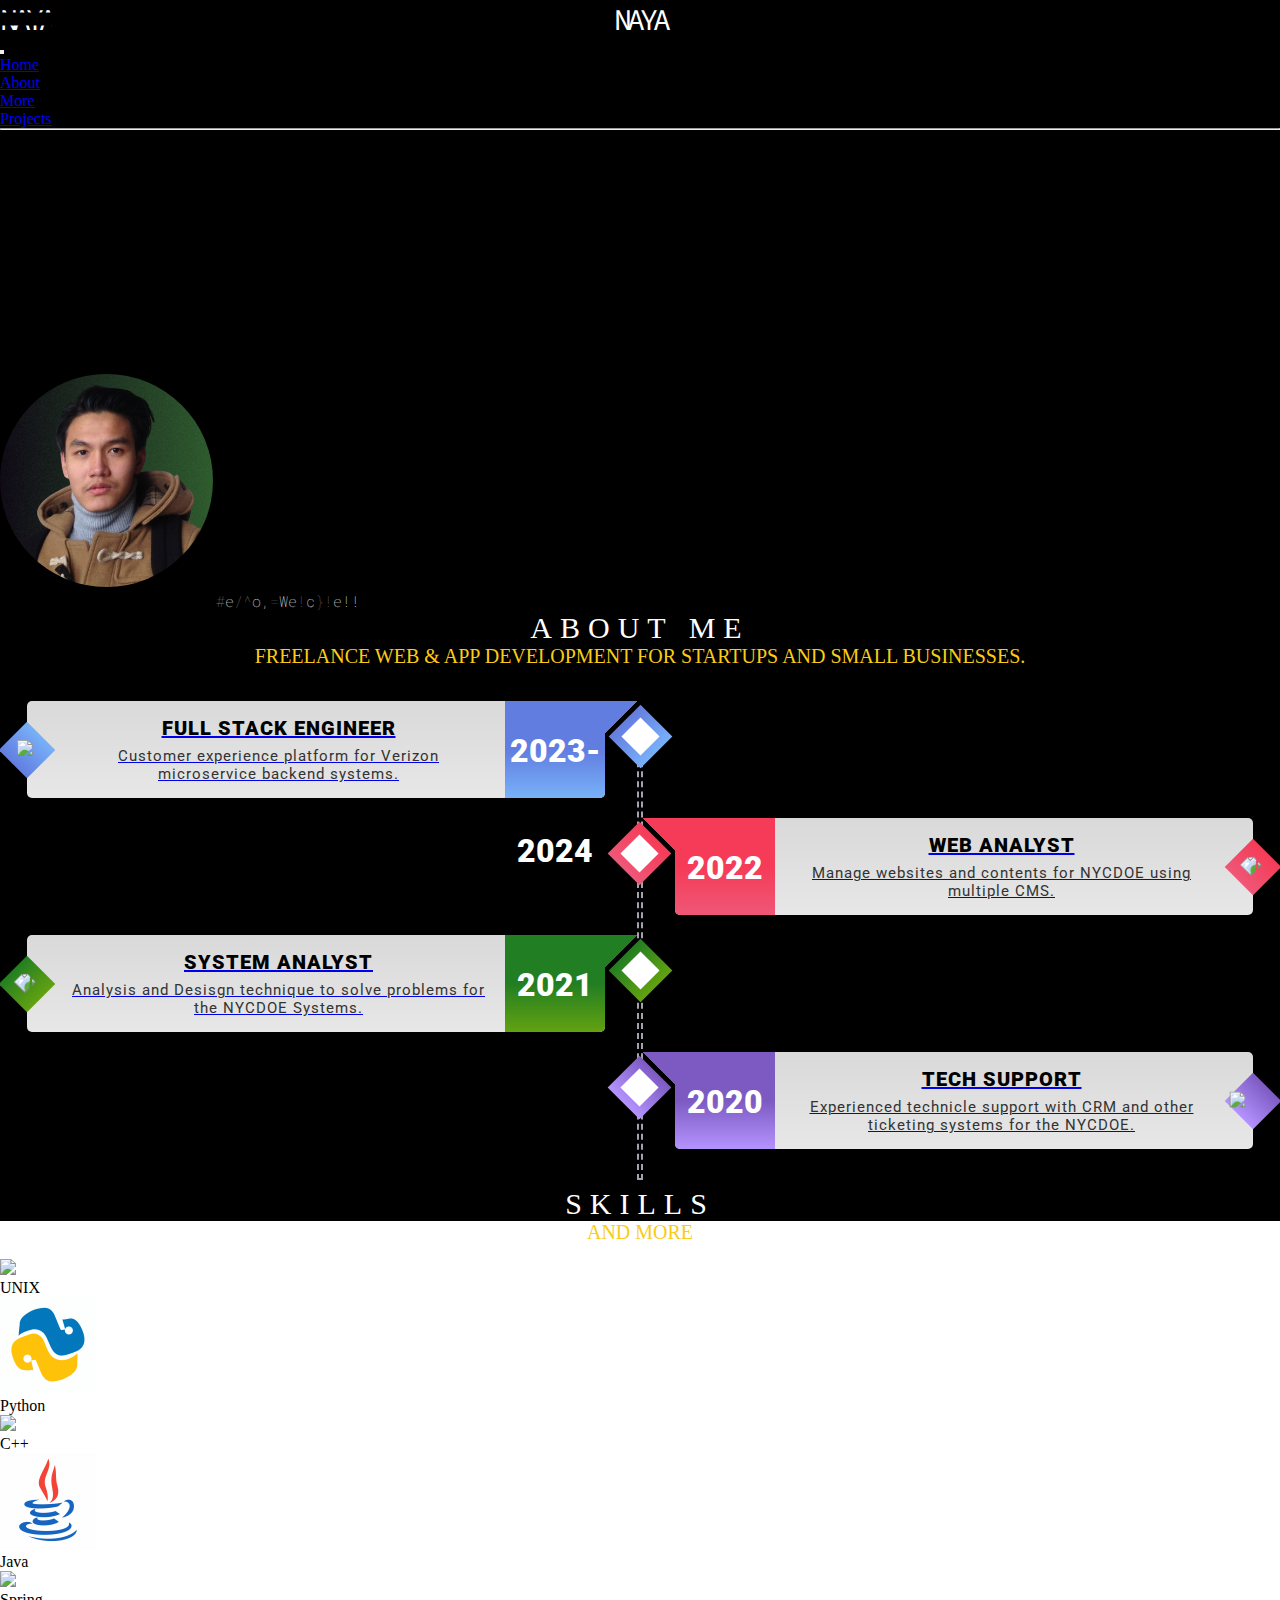
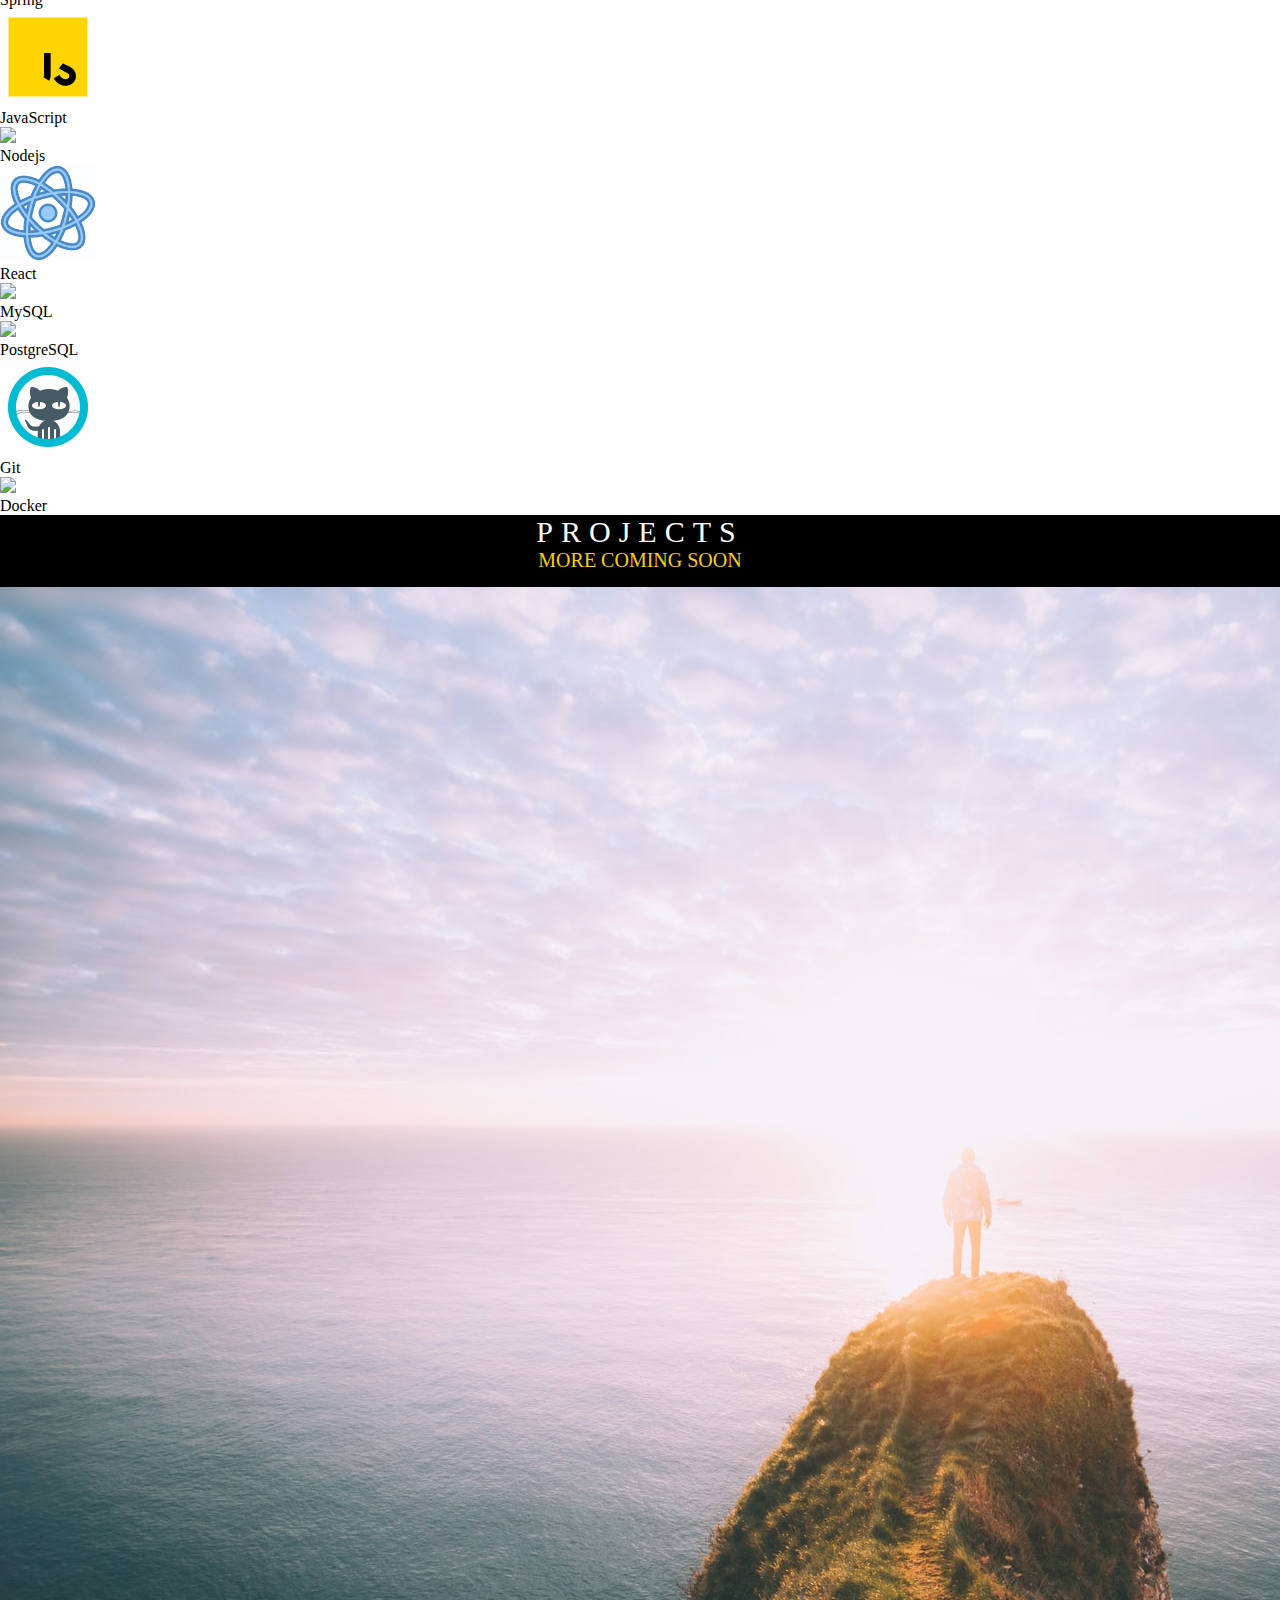
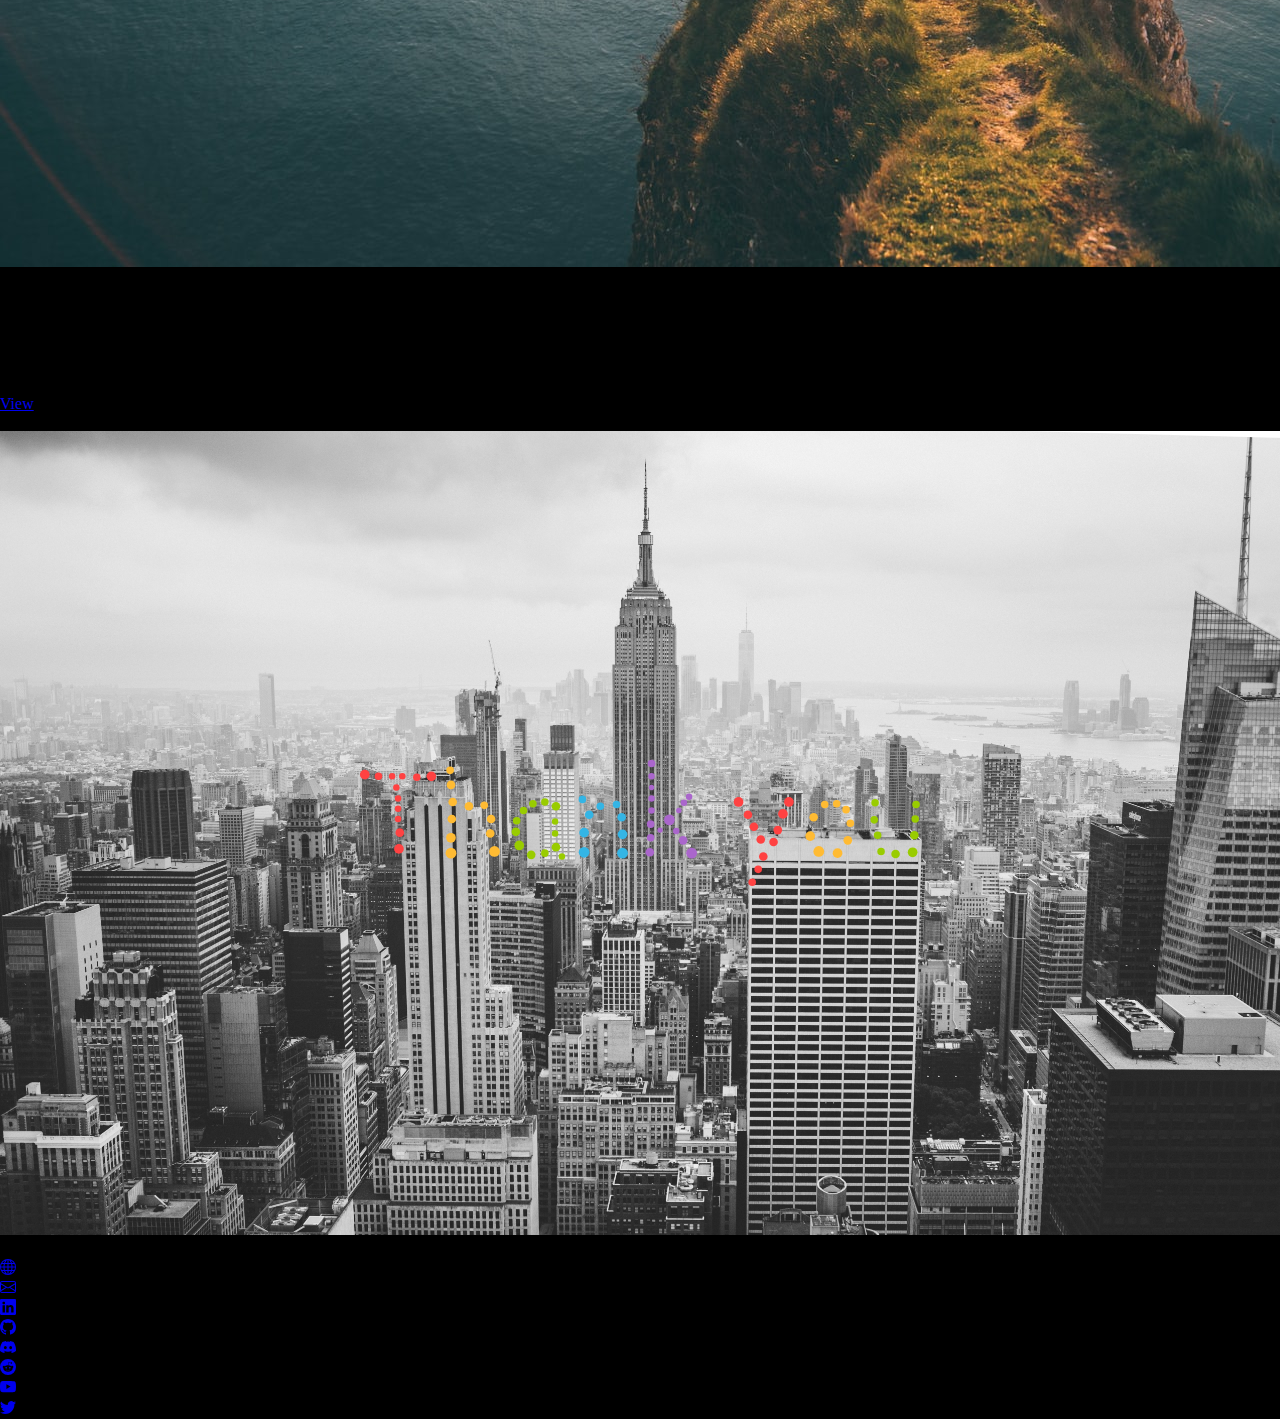
==== commit afcb759e: "Minor Fix: Update timeline and fix random quote generator" ====
--- a/index.html
+++ b/index.html
@@ -1,395 +1,319 @@
 <!DOCTYPE html>
 <html lang="en">
-	<head>
-		<meta charset="UTF-8" />
-		<meta http-equiv="X-UA-Compatible" content="IE=edge" />
-		<meta name="viewport" content="width=device-width, initial-scale=1.0" />
-		<title>Home</title>
-
-		<link
-			href="https://cdn.jsdelivr.net/npm/bootstrap@5.2.0-beta1/dist/css/bootstrap.min.css"
-			rel="stylesheet"
-			integrity="sha384-0evHe/X+R7YkIZDRvuzKMRqM+OrBnVFBL6DOitfPri4tjfHxaWutUpFmBp4vmVor"
-			crossorigin="anonymous"
-		/>
-		<link
-			rel="stylesheet"
-			href="https://cdn.jsdelivr.net/npm/bootstrap-icons@1.8.2/font/bootstrap-icons.css"
-		/>
-
-		<!-- Google Font -->
-		<link rel="preconnect" href="https://fonts.googleapis.com">
-		<link rel="preconnect" href="https://fonts.gstatic.com" crossorigin>
-		<link href="https://fonts.googleapis.com/css2?family=Roboto:ital,wght@0,400;0,700;1,400&display=swap" rel="stylesheet">
-		<link href="https://fonts.googleapis.com/css2?family=Roboto+Mono:ital,wght@0,400;0,700;1,400&family=Roboto:ital,wght@0,400;0,700;1,400&display=swap" rel="stylesheet">
-		<link href="https://fonts.googleapis.com/css2?family=Roboto:ital,wght@0,400;0,700;1,400&family=Source+Code+Pro:ital,wght@0,400;0,700;1,400;1,600&display=swap" rel="stylesheet">
-
-		<link rel="stylesheet" href="resources/css/style.css" />
-		<!-- <link rel="stylesheet" href="projects/bubbletext/bubstyle.css" /> -->
-
-		<script
-			type="text/javascript"
-			src="https://code.jquery.com/jquery-1.10.2.min.js"
-		></script>
-		<script type="text/javascript" src="projects/bubbletext/alphabet.js"></script>
-	</head>
-	<body>
-		<header>
-			<!--<div class="container-fluid fixed-top">
+
+<head>
+	<meta charset="UTF-8" />
+	<meta http-equiv="X-UA-Compatible" content="IE=edge" />
+	<meta name="viewport" content="width=device-width, initial-scale=1.0" />
+	<title>Home</title>
+
+	<link href="https://cdn.jsdelivr.net/npm/bootstrap@5.2.0-beta1/dist/css/bootstrap.min.css" rel="stylesheet"
+		integrity="sha384-0evHe/X+R7YkIZDRvuzKMRqM+OrBnVFBL6DOitfPri4tjfHxaWutUpFmBp4vmVor" crossorigin="anonymous" />
+	<link rel="stylesheet" href="https://cdn.jsdelivr.net/npm/bootstrap-icons@1.8.2/font/bootstrap-icons.css" />
+
+	<!-- Google Font -->
+	<link rel="preconnect" href="https://fonts.googleapis.com">
+	<link rel="preconnect" href="https://fonts.gstatic.com" crossorigin>
+	<link href="https://fonts.googleapis.com/css2?family=Roboto:ital,wght@0,400;0,700;1,400&display=swap"
+		rel="stylesheet">
+	<link
+		href="https://fonts.googleapis.com/css2?family=Roboto+Mono:ital,wght@0,400;0,700;1,400&family=Roboto:ital,wght@0,400;0,700;1,400&display=swap"
+		rel="stylesheet">
+	<link
+		href="https://fonts.googleapis.com/css2?family=Roboto:ital,wght@0,400;0,700;1,400&family=Source+Code+Pro:ital,wght@0,400;0,700;1,400;1,600&display=swap"
+		rel="stylesheet">
+
+	<link rel="stylesheet" href="resources/css/style.css" />
+	<!-- <link rel="stylesheet" href="projects/bubbletext/bubstyle.css" /> -->
+
+	<script type="text/javascript" src="https://code.jquery.com/jquery-1.10.2.min.js"></script>
+	<script type="text/javascript" src="projects/bubbletext/alphabet.js"></script>
+</head>
+
+<body>
+	<header>
+		<!--<div class="container-fluid fixed-top">
 				<div class="row">
 				</div>
 			</div> container-->
-			<nav
-				class="navbar navbar-expand-lg navbar-dark bg-dark bg-gradient fixed-top"
-			>
-				<div class="container-fluid">
-					<!-- <a class="navbar-brand" href="#"
+		<nav class="navbar navbar-expand-lg navbar-dark bg-dark bg-gradient fixed-top">
+			<div class="container-fluid">
+				<!-- <a class="navbar-brand" href="#"
 						>NAY<span class="text-danger">A</span></a
 					> -->
-					
-					<div class="texteffectcontainer rounded">
-						<div class="textglitch text-center" title="NAYA">
-							NAY<span class="text-danger">A</span>
-						</div>
-					</div>
-					<button
-						class="navbar-toggler"
-						type="button"
-						data-bs-toggle="collapse"
-						data-bs-target="#navbarSupportedContent"
-						aria-controls="navbarSupportedContent"
-						aria-expanded="false"
-						aria-label="Toggle navigation"
-					>
-						<span class="navbar-toggler-icon"></span>
-					</button>
-					<div
-						class="collapse navbar-collapse custom-alignment"
-						id="navbarSupportedContent"
-					>
-						<ul class="navbar-nav me-auto mb-2 mb-lg-0 test-styling">
-							<li class="nav-item">
-								<a class="nav-link active" aria-current="page" href="#">Home</a>
-							</li>
-							<li class="nav-item">
-								<a class="nav-link" href="#aboutme">About</a>
-							</li>
-							<li class="nav-item dropdown">
-								<a
-									class="nav-link dropdown-toggle"
-									href="#"
-									id="navbarDropdown"
-									role="button"
-									data-bs-toggle="dropdown"
-									aria-expanded="false"
-								>
-									More
-								</a>
-								<ul class="dropdown-menu" aria-labelledby="navbarDropdown">
-									<li><a class="dropdown-item" href="#projects">Projects</a></li>
-									<!-- <li>
+
+				<div class="texteffectcontainer rounded">
+					<div class="textglitch text-center" title="NAYA">
+						NAY<span class="text-danger">A</span>
+					</div>
+				</div>
+				<button class="navbar-toggler" type="button" data-bs-toggle="collapse"
+					data-bs-target="#navbarSupportedContent" aria-controls="navbarSupportedContent"
+					aria-expanded="false" aria-label="Toggle navigation">
+					<span class="navbar-toggler-icon"></span>
+				</button>
+				<div class="collapse navbar-collapse custom-alignment" id="navbarSupportedContent">
+					<ul class="navbar-nav me-auto mb-2 mb-lg-0 test-styling">
+						<li class="nav-item">
+							<a class="nav-link active" aria-current="page" href="#">Home</a>
+						</li>
+						<li class="nav-item">
+							<a class="nav-link" href="#aboutme">About</a>
+						</li>
+						<li class="nav-item dropdown">
+							<a class="nav-link dropdown-toggle" href="#" id="navbarDropdown" role="button"
+								data-bs-toggle="dropdown" aria-expanded="false">
+								More
+							</a>
+							<ul class="dropdown-menu" aria-labelledby="navbarDropdown">
+								<li><a class="dropdown-item" href="#projects">Projects</a></li>
+								<!-- <li>
 										<a class="dropdown-item" href="#">Another action</a>
 									</li> -->
-									<li><hr class="dropdown-divider" /></li>
-									<li>
-										<a class="dropdown-item disabled href="test.html"
-											>Missions</a
-										>
-									</li>
-								</ul>
-							</li>
-							<!-- <li class="nav-item">
+								<li>
+									<hr class="dropdown-divider" />
+								</li>
+								<li>
+									<a class="dropdown-item disabled href=" test.html">Missions</a>
+								</li>
+							</ul>
+						</li>
+						<!-- <li class="nav-item">
 								<a class="nav-link disabled">Disabled</a>
 							</li> -->
-						</ul>
-					</div>
-				</div>
-			</nav>
-		</header>
-
-		<!--Showcase-->
-		<div class="showcase position-relative">
-			<figure class="figure bgvid">
-				<video
-					class="figure-img img-fluid"
-					autoplay
-					loop
-					muted
-					playsinline
-					src="./resources/images/video.mp4"
-				></video>
-				<div
-					class="container portfolioTitle text-center position-absolute top-50 start-50 translate-middle bg-light bg-gradient bg-opacity-10 rounded"
-				>				
-					<!-- <h1 class="text-light">WELCOME</h1> m-1 p-1 mb-1 pb-1-->
-					<!-- <div class="d-flex justify-content-center">
+					</ul>
+				</div>
+			</div>
+		</nav>
+	</header>
+
+	<!--Showcase-->
+	<div class="showcase position-relative">
+		<figure class="figure bgvid">
+			<video class="figure-img img-fluid" autoplay loop muted playsinline
+				src="./resources/images/video.mp4"></video>
+			<div
+				class="container portfolioTitle text-center position-absolute top-50 start-50 translate-middle bg-light bg-gradient bg-opacity-10 rounded">
+				<!-- <h1 class="text-light">WELCOME</h1> m-1 p-1 mb-1 pb-1-->
+				<!-- <div class="d-flex justify-content-center">
 						<div class="spinner-border" role="status">
 						<span class="visually-hidden">Loading...</span>
 						</div>
 					</div> -->
-					<a href="#aboutme"><img
-						src="resources/images/profilepic_788x788.png"
-						class="profilePicture position-relative my-1"
-						alt=""
-					/></a>
-					<div class="textscrambleeffect position-relative my-1 bg-dark bg-gradient bg-opacity-50 rounded">
-						<div class="text"></div>
-					</div>
-					<!-- <div class="textscrambleeffect">
+				<a href="#aboutme"><img src="resources/images/profilepic_788x788.png"
+						class="profilePicture position-relative my-1" alt="" /></a>
+				<div class="textscrambleeffect position-relative my-1 bg-dark bg-gradient bg-opacity-50 rounded">
+					<div class="text"></div>
+				</div>
+				<!-- <div class="textscrambleeffect">
 						<div class="text"></div>
 					</div> -->
-				</div>
-				
-			</figure>
-			<div class="textscrambleeffect position-relative start-50 translate-middle bg-dark bg-gradient bg-opacity-50">
-				<div class="text"></div>
-			</div>
-		</div>
-		
-		
-		<!--Timeline-->
-		<section>
-			<div class="container-fluid bg-secondary bg-opacity-50">
+			</div>
+
+		</figure>
+		<div class="textscrambleeffect position-relative start-50 translate-middle bg-dark bg-gradient bg-opacity-50">
+			<div class="text"></div>
+		</div>
+	</div>
+
+
+	<!--Timeline-->
+	<section>
+		<div class="container-fluid bg-secondary bg-opacity-50">
+			<div class="textanimation">
+				<span class="text1" id="aboutme"> About Me</span>
+				<span class="text2">Freelance Web & App Development for startups and small businesses.</span>
+			</div>
+			<div class="row">
+
+				<!-- <h2 class="text-center text-light" id="aboutme">About Me</h2> -->
+				<br />
+
+				<div class="main-timeline">
+					<div class="timeline">
+						<a href="#" class="timeline-content">
+							<div class="timeline-icon">
+								<i class="fa fa-dev">
+									<img src="https://img.icons8.com/pastel-glyph/30/000000/code--v2.png" /> </i>
+							</div>
+							<span class="timeline-year">2023-2024</span>
+							<h3 class="title">Full Stack Engineer</h3>
+							<p class="description">
+								Customer experience platform for Verizon microservice backend systems.
+							</p>
+						</a>
+					</div>
+					<div class="timeline">
+						<a href="https://www.schools.nyc.gov/" class="timeline-content" target="_blank">
+							<div class="timeline-icon">
+								<i class="fa fa-globe">
+									<img
+										src="https://img.icons8.com/external-flatart-icons-outline-flatarticons/40/000000/external-web-halloween-flatart-icons-outline-flatarticons-1.png" />
+								</i>
+							</div>
+							<span class="timeline-year">2022</span>
+							<h3 class="title">Web Analyst</h3>
+							<p class="description">
+								Manage websites and contents for NYCDOE
+								using multiple CMS.
+							</p>
+						</a>
+					</div>
+					<div class="timeline">
+						<a href="https://infohub.nyced.org/" class="timeline-content" target="_blank">
+							<div class="timeline-icon">
+								<i class="fa fa-globe">
+									<img
+										src="https://img.icons8.com/external-parzival-1997-outline-color-parzival-1997/36/000000/external-system-human-networking-parzival-1997-outline-color-parzival-1997.png" />
+								</i>
+							</div>
+							<span class="timeline-year">2021</span>
+							<h3 class="title">System Analyst</h3>
+							<p class="description">
+								Analysis and Desisgn technique to solve problems for the NYCDOE Systems.
+							</p>
+						</a>
+					</div>
+					<div class="timeline">
+						<a href="https://infohub.nyced.org/working-with-the-doe/current-employees/diit-help-desk"
+							class="timeline-content" target="_blank">
+							<div class="timeline-icon">
+								<i class="fa fa-itsuprt">
+									<img src="https://img.icons8.com/carbon-copy/45/000000/customer-support.png" />
+								</i>
+							</div>
+							<span class="timeline-year">2020</span>
+							<h3 class="title">Tech Support</h3>
+							<p class="description">
+								Experienced technicle support with CRM and other ticketing systems for the NYCDOE.
+							</p>
+						</a>
+					</div>
+				</div>
+			</div>
+		</div>
+		</div>
+	</section>
+	<br>
+
+	<section>
+		<div class="container-fluid">
+			<div class="row skillicons align-items-center text-center">
 				<div class="textanimation">
-					<span class="text1" id="aboutme"> About Me</span>
-					<span class="text2"> Explore Here </span>
-				</div>
-				<div class="row">
-					
-					<!-- <h2 class="text-center text-light" id="aboutme">About Me</h2> -->
-					<br />
-					
-						<div class="main-timeline">
-							<div class="timeline">
-								<a href="#" class="timeline-content">
-									<div class="timeline-icon">
-										<i class="fa fa-dev">
-											<img src="https://img.icons8.com/pastel-glyph/30/000000/code--v2.png"/>										</i>
+					<span class="text1" id="aboutme"> Skills </span>
+					<span class="text2"> And More </span>
+				</div>
+				<div class="col">
+					<img
+						src="https://img.icons8.com/external-tal-revivo-color-tal-revivo/96/000000/external-linux-a-family-of-open-source-unix-like-operating-systems-based-on-the-linux-kernel-logo-color-tal-revivo.png" />
+					<p>UNIX</p>
+				</div>
+				<div class="col">
+					<img src="resources/icons/icons8-python.gif" alt="" style="width: 96px;">
+					<p>Python</p>
+				</div>
+				<div class="col">
+					<img
+						src="https://img.icons8.com/external-tal-revivo-color-tal-revivo/96/000000/external-cplusplus-a-general-purpose-descriptive-programming-computer-language-logo-color-tal-revivo.png" />
+					<p>C++</p>
+				</div>
+				<div class="col">
+					<img src="resources/icons/icons8-java.gif" alt="" style="width: 96px;">
+					<p>Java</p>
+				</div>
+				<div class="col">
+					<img src="https://img.icons8.com/office/96/000000/spring-logo.png" />
+					<p>Spring</p>
+				</div>
+				<div class="col">
+					<img src="resources/icons/icons8-javascript.gif" alt="" style="width: 96px;">
+					<p>JavaScript</p>
+				</div>
+				<div class="col">
+					<img src="https://img.icons8.com/color/96/000000/nodejs.png" />
+					<p>Nodejs</p>
+				</div>
+				<div class="col">
+					<img src="resources/icons/icons8-react.gif" alt="" style="width: 96px;">
+					<p>React</p>
+				</div>
+				<div class="col">
+					<img src="https://img.icons8.com/color/96/000000/mysql-logo.png" />
+					<p>MySQL</p>
+				</div>
+				<div class="col">
+					<img src="https://img.icons8.com/color/96/000000/postgreesql.png" />
+					<p>PostgreSQL</p>
+				</div>
+				<div class="col">
+					<img src="resources/icons/icons8-github.gif" alt="" style="width: 96px;">
+					<p>Git</p>
+				</div>
+				<div class="col">
+					<img src="https://img.icons8.com/color/96/000000/docker.png" />
+					<p>Docker</p>
+				</div>
+
+			</div>
+		</div>
+	</section>
+
+	<!--Projects-->
+	<section id="projects">
+		<div class="textanimation">
+			<span class="text1" id="aboutme"> Projects </span>
+			<span class="text2"> More Coming Soon </span>
+		</div>
+		<div class="container">
+			<div class="row">
+				<div class="col">
+					<div class="card" style="width: 18rem">
+						<img src="projects/Random Quote Generator/will-van-wingerden-cZVthlrnlnQ-unsplash.jpg"
+							class="card-img-top" alt="..." />
+						<div class="card-body">
+							<h5 class="card-title">Random Quote Generator</h5>
+							<p class="card-text">
+								Generate random quote using an API.
+							</p>
+
+							<div class="progress-container">
+
+								<div class="progress">
+									<div class="progress-bar bg-danger" role="progressbar" aria-label="Segment one"
+										style="width: 30%" aria-valuenow="30" aria-valuemin="0" aria-valuemax="100">30%
 									</div>
-									<span class="timeline-year">2022</span>
-									<h3 class="title">Freelance</h3>
-									<p class="description">
-										Web & App Development for startups, small businesses and productions.
-									</p>
-								</a>
+									<div class="progress-bar" role="progressbar" aria-label="Segment two"
+										style="width: 30%" aria-valuenow="30" aria-valuemin="0" aria-valuemax="100">30%
+									</div>
+									<div class="progress-bar bg-warning" role="progressbar" aria-label="Segment three"
+										style="width: 40%" aria-valuenow="40" aria-valuemin="0" aria-valuemax="100">40%
+									</div>
+								</div>
+
+								<div class="text-center">
+									<span class="dot bg-danger"></span>
+									<span>HTML</span>
+
+									<span class="dot bg-primary"></span>
+									<span>CSS</span>
+
+									<span class="dot bg-warning"></span>
+									<span>JavaScript</span>
+								</div>
+
 							</div>
-							<div class="timeline">
-								<a href="https://www.schools.nyc.gov/" class="timeline-content" target="_blank">
-									<div class="timeline-icon">
-										<i class="fa fa-globe">
-											<img
-												src="https://img.icons8.com/external-parzival-1997-outline-color-parzival-1997/36/000000/external-system-human-networking-parzival-1997-outline-color-parzival-1997.png"
-											/>
-										</i>
-									</div>
-									<span class="timeline-year">2022</span>
-									<h3 class="title">Programmer Analyst</h3>
-									<p class="description">
-										Analysis and Desisgn technique to solve problems for the NYCDOE Systems.
-									</p>
-								</a>
-							</div>
-							<div class="timeline">
-								<a href="https://infohub.nyced.org/" class="timeline-content" target="_blank">
-									<div class="timeline-icon">
-										<i class="fa fa-globe">
-											<img
-												src="https://img.icons8.com/external-flatart-icons-outline-flatarticons/40/000000/external-web-halloween-flatart-icons-outline-flatarticons-1.png"
-											/>
-										</i>
-									</div>
-									<span class="timeline-year">2021</span>
-									<h3 class="title">Web Analyst</h3>
-									<p class="description">
-										Manage websites and contents for NYCDOE
-										using multiple CMS.
-									</p>
-								</a>
-							</div>
-							<div class="timeline">
-								<a href="https://infohub.nyced.org/working-with-the-doe/current-employees/diit-help-desk" class="timeline-content" target="_blank">
-									<div class="timeline-icon">
-										<i class="fa fa-itsuprt">
-											<img
-												src="https://img.icons8.com/carbon-copy/45/000000/customer-support.png"
-											/>
-										</i>
-									</div>
-									<span class="timeline-year">2020</span>
-									<h3 class="title">Tech Support</h3>
-									<p class="description">
-										Experienced technicle support with CRM and other ticketing systems for the NYCDOE.
-									</p>
-								</a>
-							</div>
+							<br>
+							<a href="projects/Random Quote Generator/index.html" class="btn btn-primary">View</a>
 						</div>
 					</div>
 				</div>
 			</div>
-		</section>
-		<br>
-
-		<section>
-			<div class="container-fluid">
-				<div class="row skillicons align-items-center text-center">
-					<div class="textanimation">
-						<span class="text1" id="aboutme"> Skills </span>
-						<span class="text2"> And More </span>
-					</div>
-					<div class="col">
-						<img src="https://img.icons8.com/external-tal-revivo-color-tal-revivo/96/000000/external-linux-a-family-of-open-source-unix-like-operating-systems-based-on-the-linux-kernel-logo-color-tal-revivo.png"/>
-						<p>UNIX</p>
-					</div>
-					<div class="col">
-						<img src="resources/icons/icons8-python.gif" alt="" style="width: 96px;">
-						<p>Python</p>
-					</div>
-					<div class="col">
-						<img src="https://img.icons8.com/external-tal-revivo-color-tal-revivo/96/000000/external-cplusplus-a-general-purpose-descriptive-programming-computer-language-logo-color-tal-revivo.png"/>
-						<p>C++</p>
-					</div>
-					<div class="col">
-						<img src="resources/icons/icons8-java.gif" alt="" style="width: 96px;">
-						<p>Java</p>
-					</div>
-					<div class="col">
-						<img src="https://img.icons8.com/office/96/000000/spring-logo.png"/>
-						<p>Spring</p>
-					</div>
-					<div class="col">
-						<img src="resources/icons/icons8-javascript.gif" alt="" style="width: 96px;">
-						<p>JavaScript</p>
-					</div>
-					<div class="col">
-						<img src="https://img.icons8.com/color/96/000000/nodejs.png"/>
-						<p>Nodejs</p>
-					</div>
-					<div class="col">
-						<img src="resources/icons/icons8-react.gif" alt="" style="width: 96px;">
-						<p>React</p>
-					</div>
-					<div class="col">
-						<img src="https://img.icons8.com/color/96/000000/mysql-logo.png"/>
-						<p>MySQL</p>
-					</div>
-					<div class="col">
-						<img src="https://img.icons8.com/color/96/000000/postgreesql.png"/>
-						<p>PostgreSQL</p>
-					</div>
-					<div class="col">
-						<img src="resources/icons/icons8-github.gif" alt="" style="width: 96px;">
-						<p>Git</p>
-					</div>
-					<div class="col">
-						<img src="https://img.icons8.com/color/96/000000/docker.png"/>
-						<p>Docker</p>
-					</div>
-					
-				</div>
-			</div>
-		</section>
-
-		<!--Projects-->
-		<section id="projects">
-			<div class="textanimation">
-				<span class="text1" id="aboutme"> Projects </span>
-				<span class="text2"> More Coming Soon </span>
-			</div>
-			<div class="container">
-				<div class="row">
-					<div class="col">
-						<div class="card mb-2" style="width: 18rem">
-							<img
-								src="projects/Random Quote Generator/will-van-wingerden-cZVthlrnlnQ-unsplash.jpg"
-								class="card-img-top"
-								alt="..."
-							/>
-							<div class="card-body">
-								<h5 class="card-title">Random Quote Generator</h5>
-								<p class="card-text">
-									Generate random quote using an API.
-								</p>
-
-								<div class="progress-container">
-									
-									<div class="progress">
-										<div class="progress-bar bg-info" role="progressbar" aria-label="Segment one" style="width: 30%" aria-valuenow="30" aria-valuemin="0" aria-valuemax="100">30%</div>
-										<div class="progress-bar" role="progressbar" aria-label="Segment two" style="width: 30%" aria-valuenow="30" aria-valuemin="0" aria-valuemax="100">30%</div>
-										<div class="progress-bar bg-warning" role="progressbar" aria-label="Segment three" style="width: 40%" aria-valuenow="40" aria-valuemin="0" aria-valuemax="100">40%</div>
-									</div>
-
-									<div class="text-center">
-										<span class="dot bg-info"></span>
-										<span>HTML</span>
-										
-										<span class="dot bg-primary"></span>
-										<span>CSS</span>
-
-										<span class="dot bg-warning"></span>
-										<span>JavaScript</span>
-									</div>
-									
-								</div>
-								<br>
-								<a
-									href="projects/Random Quote Generator/index.html"
-									class="btn btn-primary"
-									>View</a
-								>
-							</div>
-						</div>
-					</div>
-					<div class="col">
-						<div class="card mb-2" style="width: 18rem">
-							<img
-								src="https://www.business.com/images/rev/prod/54_774_Inventory_Software.jpg"
-								class="card-img-top"
-								alt="..."
-							/>
-							<div class="card-body">
-								<h5 class="card-title">Inventory Manager</h5>
-								<p class="card-text">
-									Inventory management system to manage any kind of product for your business. Built with Spring Boot Framework and MySQL database.
-									Can also be configured to integrate with any RDBMS.
-								</p>
-
-								<div class="progress-container">
-									
-									<div class="progress">
-										<div class="progress-bar" role="progressbar" aria-label="Segment one" style="width: 20%" aria-valuenow="20" aria-valuemin="0" aria-valuemax="100">20%</div>
-										<div class="progress-bar bg-warning" role="progressbar" aria-label="Segment two" style="width: 30%" aria-valuenow="30" aria-valuemin="0" aria-valuemax="100">30%</div>
-										<div class="progress-bar bg-danger" role="progressbar" aria-label="Segment three" style="width: 50%" aria-valuenow="50" aria-valuemin="0" aria-valuemax="100">50%</div>
-									</div>
-
-									<div class="text-center">
-										<span class="dot bg-primary"></span>
-										<span>HTML/CSS</span>
-										
-										<span class="dot bg-warning"></span>
-										<span>JavaScript</span>
-
-										<span class="dot bg-danger"></span>
-										<span>Java</span>
-									</div>
-									
-								</div>
-								<br>
-								<a
-									href="https://github.com/nayeyar/inventory-manager.git"
-									class="btn btn-primary"
-									target="_blank"
-									>View</a
-								>
-							</div>
-						</div>
-					</div>
-				</div>
-			</div>
-		</section>
-
-		<br />
-
-		<!-- <div class="container container-fluid">
+		</div>
+	</section>
+
+	<br />
+
+	<!-- <div class="container container-fluid">
 			<div class="row align-items-center justify-contents-center">
 				<div class="col">
 					<figure class="figure bubCanvas">
@@ -399,148 +323,95 @@
 			</div>
 		</div> -->
 
-		<figure class="figure bubCanvas">
-			<canvas class="figure-img img-fluid" id="myCanvas"></canvas>
-		</figure>
-
-		<footer>
-			<ul class="nav justify-content-center fixed-bottom bg-dark bg-gradient">
-				<li class="nav-item">
-					<a
-						class="nav-link"
-						aria-current="page"
-						href="#"
-						target="#"
-					>
-					<svg xmlns="http://www.w3.org/2000/svg" width="16" height="16" fill="currentColor" class="bi bi-globe" viewBox="0 0 16 16">
-						<path d="M0 8a8 8 0 1 1 16 0A8 8 0 0 1 0 8zm7.5-6.923c-.67.204-1.335.82-1.887 1.855A7.97 7.97 0 0 0 5.145 4H7.5V1.077zM4.09 4a9.267 9.267 0 0 1 .64-1.539 6.7 6.7 0 0 1 .597-.933A7.025 7.025 0 0 0 2.255 4H4.09zm-.582 3.5c.03-.877.138-1.718.312-2.5H1.674a6.958 6.958 0 0 0-.656 2.5h2.49zM4.847 5a12.5 12.5 0 0 0-.338 2.5H7.5V5H4.847zM8.5 5v2.5h2.99a12.495 12.495 0 0 0-.337-2.5H8.5zM4.51 8.5a12.5 12.5 0 0 0 .337 2.5H7.5V8.5H4.51zm3.99 0V11h2.653c.187-.765.306-1.608.338-2.5H8.5zM5.145 12c.138.386.295.744.468 1.068.552 1.035 1.218 1.65 1.887 1.855V12H5.145zm.182 2.472a6.696 6.696 0 0 1-.597-.933A9.268 9.268 0 0 1 4.09 12H2.255a7.024 7.024 0 0 0 3.072 2.472zM3.82 11a13.652 13.652 0 0 1-.312-2.5h-2.49c.062.89.291 1.733.656 2.5H3.82zm6.853 3.472A7.024 7.024 0 0 0 13.745 12H11.91a9.27 9.27 0 0 1-.64 1.539 6.688 6.688 0 0 1-.597.933zM8.5 12v2.923c.67-.204 1.335-.82 1.887-1.855.173-.324.33-.682.468-1.068H8.5zm3.68-1h2.146c.365-.767.594-1.61.656-2.5h-2.49a13.65 13.65 0 0 1-.312 2.5zm2.802-3.5a6.959 6.959 0 0 0-.656-2.5H12.18c.174.782.282 1.623.312 2.5h2.49zM11.27 2.461c.247.464.462.98.64 1.539h1.835a7.024 7.024 0 0 0-3.072-2.472c.218.284.418.598.597.933zM10.855 4a7.966 7.966 0 0 0-.468-1.068C9.835 1.897 9.17 1.282 8.5 1.077V4h2.355z"/>
-					</svg>
-					</a>
-				</li>
-				<li class="nav-item">
-					<a
-						class="nav-link"
-						href="mailto:nayayeyar2230@gmail.com"
-						target="_blank"
-					>
-					<svg xmlns="http://www.w3.org/2000/svg" width="16" height="16" fill="currentColor" class="bi bi-envelope" viewBox="0 0 16 16">
-						<path d="M0 4a2 2 0 0 1 2-2h12a2 2 0 0 1 2 2v8a2 2 0 0 1-2 2H2a2 2 0 0 1-2-2V4Zm2-1a1 1 0 0 0-1 1v.217l7 4.2 7-4.2V4a1 1 0 0 0-1-1H2Zm13 2.383-4.708 2.825L15 11.105V5.383Zm-.034 6.876-5.64-3.471L8 9.583l-1.326-.795-5.64 3.47A1 1 0 0 0 2 13h12a1 1 0 0 0 .966-.741ZM1 11.105l4.708-2.897L1 5.383v5.722Z"/>
-					</svg>
-					</a>
-				</li>
-				<li class="nav-item">
-					<a
-						class="nav-link"
-						href="https://www.linkedin.com/in/nay-ayeyar-8622b11a4"
-						target="_blank"
-					>
-						<svg
-							xmlns="http://www.w3.org/2000/svg"
-							width="16"
-							height="16"
-							fill="currentColor"
-							class="bi bi-linkedin"
-							viewBox="0 0 16 16"
-						>
-							<path
-								d="M0 1.146C0 .513.526 0 1.175 0h13.65C15.474 0 16 .513 16 1.146v13.708c0 .633-.526 1.146-1.175 1.146H1.175C.526 16 0 15.487 0 14.854V1.146zm4.943 12.248V6.169H2.542v7.225h2.401zm-1.2-8.212c.837 0 1.358-.554 1.358-1.248-.015-.709-.52-1.248-1.342-1.248-.822 0-1.359.54-1.359 1.248 0 .694.521 1.248 1.327 1.248h.016zm4.908 8.212V9.359c0-.216.016-.432.08-.586.173-.431.568-.878 1.232-.878.869 0 1.216.662 1.216 1.634v3.865h2.401V9.25c0-2.22-1.184-3.252-2.764-3.252-1.274 0-1.845.7-2.165 1.193v.025h-.016a5.54 5.54 0 0 1 .016-.025V6.169h-2.4c.03.678 0 7.225 0 7.225h2.4z"
-							/>
-						</svg>
-					</a>
-				</li>
-				<li class="nav-item">
-					<a class="nav-link" href="https://github.com/nayeyar" target="_blank">
-						<svg
-							xmlns="http://www.w3.org/2000/svg"
-							width="16"
-							height="16"
-							fill="currentColor"
-							class="bi bi-github"
-							viewBox="0 0 16 16"
-						>
-							<path
-								d="M8 0C3.58 0 0 3.58 0 8c0 3.54 2.29 6.53 5.47 7.59.4.07.55-.17.55-.38 0-.19-.01-.82-.01-1.49-2.01.37-2.53-.49-2.69-.94-.09-.23-.48-.94-.82-1.13-.28-.15-.68-.52-.01-.53.63-.01 1.08.58 1.23.82.72 1.21 1.87.87 2.33.66.07-.52.28-.87.51-1.07-1.78-.2-3.64-.89-3.64-3.95 0-.87.31-1.59.82-2.15-.08-.2-.36-1.02.08-2.12 0 0 .67-.21 2.2.82.64-.18 1.32-.27 2-.27.68 0 1.36.09 2 .27 1.53-1.04 2.2-.82 2.2-.82.44 1.1.16 1.92.08 2.12.51.56.82 1.27.82 2.15 0 3.07-1.87 3.75-3.65 3.95.29.25.54.73.54 1.48 0 1.07-.01 1.93-.01 2.2 0 .21.15.46.55.38A8.012 8.012 0 0 0 16 8c0-4.42-3.58-8-8-8z"
-							/>
-						</svg>
-					</a>
-				</li>
-				<li class="nav-item">
-					<a class="nav-link" href="#">
-						<svg
-							xmlns="http://www.w3.org/2000/svg"
-							width="16"
-							height="16"
-							fill="currentColor"
-							class="bi bi-discord"
-							viewBox="0 0 16 16"
-						>
-							<path
-								d="M13.545 2.907a13.227 13.227 0 0 0-3.257-1.011.05.05 0 0 0-.052.025c-.141.25-.297.577-.406.833a12.19 12.19 0 0 0-3.658 0 8.258 8.258 0 0 0-.412-.833.051.051 0 0 0-.052-.025c-1.125.194-2.22.534-3.257 1.011a.041.041 0 0 0-.021.018C.356 6.024-.213 9.047.066 12.032c.001.014.01.028.021.037a13.276 13.276 0 0 0 3.995 2.02.05.05 0 0 0 .056-.019c.308-.42.582-.863.818-1.329a.05.05 0 0 0-.01-.059.051.051 0 0 0-.018-.011 8.875 8.875 0 0 1-1.248-.595.05.05 0 0 1-.02-.066.051.051 0 0 1 .015-.019c.084-.063.168-.129.248-.195a.05.05 0 0 1 .051-.007c2.619 1.196 5.454 1.196 8.041 0a.052.052 0 0 1 .053.007c.08.066.164.132.248.195a.051.051 0 0 1-.004.085 8.254 8.254 0 0 1-1.249.594.05.05 0 0 0-.03.03.052.052 0 0 0 .003.041c.24.465.515.909.817 1.329a.05.05 0 0 0 .056.019 13.235 13.235 0 0 0 4.001-2.02.049.049 0 0 0 .021-.037c.334-3.451-.559-6.449-2.366-9.106a.034.034 0 0 0-.02-.019Zm-8.198 7.307c-.789 0-1.438-.724-1.438-1.612 0-.889.637-1.613 1.438-1.613.807 0 1.45.73 1.438 1.613 0 .888-.637 1.612-1.438 1.612Zm5.316 0c-.788 0-1.438-.724-1.438-1.612 0-.889.637-1.613 1.438-1.613.807 0 1.451.73 1.438 1.613 0 .888-.631 1.612-1.438 1.612Z"
-							/>
-						</svg>
-					</a>
-				</li>
-				<li class="nav-item">
-					<a class="nav-link" href="#">
-						<svg
-							xmlns="http://www.w3.org/2000/svg"
-							width="16"
-							height="16"
-							fill="currentColor"
-							class="bi bi-reddit"
-							viewBox="0 0 16 16"
-						>
-							<path
-								d="M6.167 8a.831.831 0 0 0-.83.83c0 .459.372.84.83.831a.831.831 0 0 0 0-1.661zm1.843 3.647c.315 0 1.403-.038 1.976-.611a.232.232 0 0 0 0-.306.213.213 0 0 0-.306 0c-.353.363-1.126.487-1.67.487-.545 0-1.308-.124-1.671-.487a.213.213 0 0 0-.306 0 .213.213 0 0 0 0 .306c.564.563 1.652.61 1.977.61zm.992-2.807c0 .458.373.83.831.83.458 0 .83-.381.83-.83a.831.831 0 0 0-1.66 0z"
-							/>
-							<path
-								d="M16 8A8 8 0 1 1 0 8a8 8 0 0 1 16 0zm-3.828-1.165c-.315 0-.602.124-.812.325-.801-.573-1.9-.945-3.121-.993l.534-2.501 1.738.372a.83.83 0 1 0 .83-.869.83.83 0 0 0-.744.468l-1.938-.41a.203.203 0 0 0-.153.028.186.186 0 0 0-.086.134l-.592 2.788c-1.24.038-2.358.41-3.17.992-.21-.2-.496-.324-.81-.324a1.163 1.163 0 0 0-.478 2.224c-.02.115-.029.23-.029.353 0 1.795 2.091 3.256 4.669 3.256 2.577 0 4.668-1.451 4.668-3.256 0-.114-.01-.238-.029-.353.401-.181.688-.592.688-1.069 0-.65-.525-1.165-1.165-1.165z"
-							/>
-						</svg>
-					</a>
-				</li>
-				<li class="nav-item">
-					<a class="nav-link disabled" href="#">
-						<svg
-							xmlns="http://www.w3.org/2000/svg"
-							width="16"
-							height="16"
-							fill="currentColor"
-							class="bi bi-youtube"
-							viewBox="0 0 16 16"
-						>
-							<path
-								d="M8.051 1.999h.089c.822.003 4.987.033 6.11.335a2.01 2.01 0 0 1 1.415 1.42c.101.38.172.883.22 1.402l.01.104.022.26.008.104c.065.914.073 1.77.074 1.957v.075c-.001.194-.01 1.108-.082 2.06l-.008.105-.009.104c-.05.572-.124 1.14-.235 1.558a2.007 2.007 0 0 1-1.415 1.42c-1.16.312-5.569.334-6.18.335h-.142c-.309 0-1.587-.006-2.927-.052l-.17-.006-.087-.004-.171-.007-.171-.007c-1.11-.049-2.167-.128-2.654-.26a2.007 2.007 0 0 1-1.415-1.419c-.111-.417-.185-.986-.235-1.558L.09 9.82l-.008-.104A31.4 31.4 0 0 1 0 7.68v-.123c.002-.215.01-.958.064-1.778l.007-.103.003-.052.008-.104.022-.26.01-.104c.048-.519.119-1.023.22-1.402a2.007 2.007 0 0 1 1.415-1.42c.487-.13 1.544-.21 2.654-.26l.17-.007.172-.006.086-.003.171-.007A99.788 99.788 0 0 1 7.858 2h.193zM6.4 5.209v4.818l4.157-2.408L6.4 5.209z"
-							/>
-						</svg>
-					</a>
-				</li>
-				<li class="nav-item">
-					<a class="nav-link" href="#">
-						<svg
-							xmlns="http://www.w3.org/2000/svg"
-							width="16"
-							height="16"
-							fill="currentColor"
-							class="bi bi-twitter"
-							viewBox="0 0 16 16"
-						>
-							<path
-								d="M5.026 15c6.038 0 9.341-5.003 9.341-9.334 0-.14 0-.282-.006-.422A6.685 6.685 0 0 0 16 3.542a6.658 6.658 0 0 1-1.889.518 3.301 3.301 0 0 0 1.447-1.817 6.533 6.533 0 0 1-2.087.793A3.286 3.286 0 0 0 7.875 6.03a9.325 9.325 0 0 1-6.767-3.429 3.289 3.289 0 0 0 1.018 4.382A3.323 3.323 0 0 1 .64 6.575v.045a3.288 3.288 0 0 0 2.632 3.218 3.203 3.203 0 0 1-.865.115 3.23 3.23 0 0 1-.614-.057 3.283 3.283 0 0 0 3.067 2.277A6.588 6.588 0 0 1 .78 13.58a6.32 6.32 0 0 1-.78-.045A9.344 9.344 0 0 0 5.026 15z"
-							/>
-						</svg>
-					</a>
-				</li>
-			</ul>
-		</footer>
-
-		<script
-			src="https://cdn.jsdelivr.net/npm/bootstrap@5.2.0-beta1/dist/js/bootstrap.bundle.min.js"
-			integrity="sha384-pprn3073KE6tl6bjs2QrFaJGz5/SUsLqktiwsUTF55Jfv3qYSDhgCecCxMW52nD2"
-			crossorigin="anonymous"
-		></script>
-		<script src="resources/script/textScramble.js"></script>
-		<script type="text/javascript" src="projects/bubbletext/bubbles.js"></script>
-		<script type="text/javascript" src="projects/bubbletext/bubindex.js"></script>
-	</body>
-</html>
+	<figure class="figure bubCanvas">
+		<canvas class="figure-img img-fluid" id="myCanvas"></canvas>
+	</figure>
+
+	<footer>
+		<ul class="nav justify-content-center fixed-bottom bg-dark bg-gradient">
+			<li class="nav-item">
+				<a class="nav-link" aria-current="page" href="#" target="#">
+					<svg xmlns="http://www.w3.org/2000/svg" width="16" height="16" fill="currentColor"
+						class="bi bi-globe" viewBox="0 0 16 16">
+						<path
+							d="M0 8a8 8 0 1 1 16 0A8 8 0 0 1 0 8zm7.5-6.923c-.67.204-1.335.82-1.887 1.855A7.97 7.97 0 0 0 5.145 4H7.5V1.077zM4.09 4a9.267 9.267 0 0 1 .64-1.539 6.7 6.7 0 0 1 .597-.933A7.025 7.025 0 0 0 2.255 4H4.09zm-.582 3.5c.03-.877.138-1.718.312-2.5H1.674a6.958 6.958 0 0 0-.656 2.5h2.49zM4.847 5a12.5 12.5 0 0 0-.338 2.5H7.5V5H4.847zM8.5 5v2.5h2.99a12.495 12.495 0 0 0-.337-2.5H8.5zM4.51 8.5a12.5 12.5 0 0 0 .337 2.5H7.5V8.5H4.51zm3.99 0V11h2.653c.187-.765.306-1.608.338-2.5H8.5zM5.145 12c.138.386.295.744.468 1.068.552 1.035 1.218 1.65 1.887 1.855V12H5.145zm.182 2.472a6.696 6.696 0 0 1-.597-.933A9.268 9.268 0 0 1 4.09 12H2.255a7.024 7.024 0 0 0 3.072 2.472zM3.82 11a13.652 13.652 0 0 1-.312-2.5h-2.49c.062.89.291 1.733.656 2.5H3.82zm6.853 3.472A7.024 7.024 0 0 0 13.745 12H11.91a9.27 9.27 0 0 1-.64 1.539 6.688 6.688 0 0 1-.597.933zM8.5 12v2.923c.67-.204 1.335-.82 1.887-1.855.173-.324.33-.682.468-1.068H8.5zm3.68-1h2.146c.365-.767.594-1.61.656-2.5h-2.49a13.65 13.65 0 0 1-.312 2.5zm2.802-3.5a6.959 6.959 0 0 0-.656-2.5H12.18c.174.782.282 1.623.312 2.5h2.49zM11.27 2.461c.247.464.462.98.64 1.539h1.835a7.024 7.024 0 0 0-3.072-2.472c.218.284.418.598.597.933zM10.855 4a7.966 7.966 0 0 0-.468-1.068C9.835 1.897 9.17 1.282 8.5 1.077V4h2.355z" />
+					</svg>
+				</a>
+			</li>
+			<li class="nav-item">
+				<a class="nav-link" href="mailto:nayayeyar2230@gmail.com" target="_blank">
+					<svg xmlns="http://www.w3.org/2000/svg" width="16" height="16" fill="currentColor"
+						class="bi bi-envelope" viewBox="0 0 16 16">
+						<path
+							d="M0 4a2 2 0 0 1 2-2h12a2 2 0 0 1 2 2v8a2 2 0 0 1-2 2H2a2 2 0 0 1-2-2V4Zm2-1a1 1 0 0 0-1 1v.217l7 4.2 7-4.2V4a1 1 0 0 0-1-1H2Zm13 2.383-4.708 2.825L15 11.105V5.383Zm-.034 6.876-5.64-3.471L8 9.583l-1.326-.795-5.64 3.47A1 1 0 0 0 2 13h12a1 1 0 0 0 .966-.741ZM1 11.105l4.708-2.897L1 5.383v5.722Z" />
+					</svg>
+				</a>
+			</li>
+			<li class="nav-item">
+				<a class="nav-link" href="https://www.linkedin.com/in/nay-ayeyar-8622b11a4" target="_blank">
+					<svg xmlns="http://www.w3.org/2000/svg" width="16" height="16" fill="currentColor"
+						class="bi bi-linkedin" viewBox="0 0 16 16">
+						<path
+							d="M0 1.146C0 .513.526 0 1.175 0h13.65C15.474 0 16 .513 16 1.146v13.708c0 .633-.526 1.146-1.175 1.146H1.175C.526 16 0 15.487 0 14.854V1.146zm4.943 12.248V6.169H2.542v7.225h2.401zm-1.2-8.212c.837 0 1.358-.554 1.358-1.248-.015-.709-.52-1.248-1.342-1.248-.822 0-1.359.54-1.359 1.248 0 .694.521 1.248 1.327 1.248h.016zm4.908 8.212V9.359c0-.216.016-.432.08-.586.173-.431.568-.878 1.232-.878.869 0 1.216.662 1.216 1.634v3.865h2.401V9.25c0-2.22-1.184-3.252-2.764-3.252-1.274 0-1.845.7-2.165 1.193v.025h-.016a5.54 5.54 0 0 1 .016-.025V6.169h-2.4c.03.678 0 7.225 0 7.225h2.4z" />
+					</svg>
+				</a>
+			</li>
+			<li class="nav-item">
+				<a class="nav-link" href="https://github.com/nayeyar" target="_blank">
+					<svg xmlns="http://www.w3.org/2000/svg" width="16" height="16" fill="currentColor"
+						class="bi bi-github" viewBox="0 0 16 16">
+						<path
+							d="M8 0C3.58 0 0 3.58 0 8c0 3.54 2.29 6.53 5.47 7.59.4.07.55-.17.55-.38 0-.19-.01-.82-.01-1.49-2.01.37-2.53-.49-2.69-.94-.09-.23-.48-.94-.82-1.13-.28-.15-.68-.52-.01-.53.63-.01 1.08.58 1.23.82.72 1.21 1.87.87 2.33.66.07-.52.28-.87.51-1.07-1.78-.2-3.64-.89-3.64-3.95 0-.87.31-1.59.82-2.15-.08-.2-.36-1.02.08-2.12 0 0 .67-.21 2.2.82.64-.18 1.32-.27 2-.27.68 0 1.36.09 2 .27 1.53-1.04 2.2-.82 2.2-.82.44 1.1.16 1.92.08 2.12.51.56.82 1.27.82 2.15 0 3.07-1.87 3.75-3.65 3.95.29.25.54.73.54 1.48 0 1.07-.01 1.93-.01 2.2 0 .21.15.46.55.38A8.012 8.012 0 0 0 16 8c0-4.42-3.58-8-8-8z" />
+					</svg>
+				</a>
+			</li>
+			<li class="nav-item">
+				<a class="nav-link" href="#">
+					<svg xmlns="http://www.w3.org/2000/svg" width="16" height="16" fill="currentColor"
+						class="bi bi-discord" viewBox="0 0 16 16">
+						<path
+							d="M13.545 2.907a13.227 13.227 0 0 0-3.257-1.011.05.05 0 0 0-.052.025c-.141.25-.297.577-.406.833a12.19 12.19 0 0 0-3.658 0 8.258 8.258 0 0 0-.412-.833.051.051 0 0 0-.052-.025c-1.125.194-2.22.534-3.257 1.011a.041.041 0 0 0-.021.018C.356 6.024-.213 9.047.066 12.032c.001.014.01.028.021.037a13.276 13.276 0 0 0 3.995 2.02.05.05 0 0 0 .056-.019c.308-.42.582-.863.818-1.329a.05.05 0 0 0-.01-.059.051.051 0 0 0-.018-.011 8.875 8.875 0 0 1-1.248-.595.05.05 0 0 1-.02-.066.051.051 0 0 1 .015-.019c.084-.063.168-.129.248-.195a.05.05 0 0 1 .051-.007c2.619 1.196 5.454 1.196 8.041 0a.052.052 0 0 1 .053.007c.08.066.164.132.248.195a.051.051 0 0 1-.004.085 8.254 8.254 0 0 1-1.249.594.05.05 0 0 0-.03.03.052.052 0 0 0 .003.041c.24.465.515.909.817 1.329a.05.05 0 0 0 .056.019 13.235 13.235 0 0 0 4.001-2.02.049.049 0 0 0 .021-.037c.334-3.451-.559-6.449-2.366-9.106a.034.034 0 0 0-.02-.019Zm-8.198 7.307c-.789 0-1.438-.724-1.438-1.612 0-.889.637-1.613 1.438-1.613.807 0 1.45.73 1.438 1.613 0 .888-.637 1.612-1.438 1.612Zm5.316 0c-.788 0-1.438-.724-1.438-1.612 0-.889.637-1.613 1.438-1.613.807 0 1.451.73 1.438 1.613 0 .888-.631 1.612-1.438 1.612Z" />
+					</svg>
+				</a>
+			</li>
+			<li class="nav-item">
+				<a class="nav-link" href="#">
+					<svg xmlns="http://www.w3.org/2000/svg" width="16" height="16" fill="currentColor"
+						class="bi bi-reddit" viewBox="0 0 16 16">
+						<path
+							d="M6.167 8a.831.831 0 0 0-.83.83c0 .459.372.84.83.831a.831.831 0 0 0 0-1.661zm1.843 3.647c.315 0 1.403-.038 1.976-.611a.232.232 0 0 0 0-.306.213.213 0 0 0-.306 0c-.353.363-1.126.487-1.67.487-.545 0-1.308-.124-1.671-.487a.213.213 0 0 0-.306 0 .213.213 0 0 0 0 .306c.564.563 1.652.61 1.977.61zm.992-2.807c0 .458.373.83.831.83.458 0 .83-.381.83-.83a.831.831 0 0 0-1.66 0z" />
+						<path
+							d="M16 8A8 8 0 1 1 0 8a8 8 0 0 1 16 0zm-3.828-1.165c-.315 0-.602.124-.812.325-.801-.573-1.9-.945-3.121-.993l.534-2.501 1.738.372a.83.83 0 1 0 .83-.869.83.83 0 0 0-.744.468l-1.938-.41a.203.203 0 0 0-.153.028.186.186 0 0 0-.086.134l-.592 2.788c-1.24.038-2.358.41-3.17.992-.21-.2-.496-.324-.81-.324a1.163 1.163 0 0 0-.478 2.224c-.02.115-.029.23-.029.353 0 1.795 2.091 3.256 4.669 3.256 2.577 0 4.668-1.451 4.668-3.256 0-.114-.01-.238-.029-.353.401-.181.688-.592.688-1.069 0-.65-.525-1.165-1.165-1.165z" />
+					</svg>
+				</a>
+			</li>
+			<li class="nav-item">
+				<a class="nav-link disabled" href="#">
+					<svg xmlns="http://www.w3.org/2000/svg" width="16" height="16" fill="currentColor"
+						class="bi bi-youtube" viewBox="0 0 16 16">
+						<path
+							d="M8.051 1.999h.089c.822.003 4.987.033 6.11.335a2.01 2.01 0 0 1 1.415 1.42c.101.38.172.883.22 1.402l.01.104.022.26.008.104c.065.914.073 1.77.074 1.957v.075c-.001.194-.01 1.108-.082 2.06l-.008.105-.009.104c-.05.572-.124 1.14-.235 1.558a2.007 2.007 0 0 1-1.415 1.42c-1.16.312-5.569.334-6.18.335h-.142c-.309 0-1.587-.006-2.927-.052l-.17-.006-.087-.004-.171-.007-.171-.007c-1.11-.049-2.167-.128-2.654-.26a2.007 2.007 0 0 1-1.415-1.419c-.111-.417-.185-.986-.235-1.558L.09 9.82l-.008-.104A31.4 31.4 0 0 1 0 7.68v-.123c.002-.215.01-.958.064-1.778l.007-.103.003-.052.008-.104.022-.26.01-.104c.048-.519.119-1.023.22-1.402a2.007 2.007 0 0 1 1.415-1.42c.487-.13 1.544-.21 2.654-.26l.17-.007.172-.006.086-.003.171-.007A99.788 99.788 0 0 1 7.858 2h.193zM6.4 5.209v4.818l4.157-2.408L6.4 5.209z" />
+					</svg>
+				</a>
+			</li>
+			<li class="nav-item">
+				<a class="nav-link" href="#">
+					<svg xmlns="http://www.w3.org/2000/svg" width="16" height="16" fill="currentColor"
+						class="bi bi-twitter" viewBox="0 0 16 16">
+						<path
+							d="M5.026 15c6.038 0 9.341-5.003 9.341-9.334 0-.14 0-.282-.006-.422A6.685 6.685 0 0 0 16 3.542a6.658 6.658 0 0 1-1.889.518 3.301 3.301 0 0 0 1.447-1.817 6.533 6.533 0 0 1-2.087.793A3.286 3.286 0 0 0 7.875 6.03a9.325 9.325 0 0 1-6.767-3.429 3.289 3.289 0 0 0 1.018 4.382A3.323 3.323 0 0 1 .64 6.575v.045a3.288 3.288 0 0 0 2.632 3.218 3.203 3.203 0 0 1-.865.115 3.23 3.23 0 0 1-.614-.057 3.283 3.283 0 0 0 3.067 2.277A6.588 6.588 0 0 1 .78 13.58a6.32 6.32 0 0 1-.78-.045A9.344 9.344 0 0 0 5.026 15z" />
+					</svg>
+				</a>
+			</li>
+		</ul>
+	</footer>
+
+	<script src="https://cdn.jsdelivr.net/npm/bootstrap@5.2.0-beta1/dist/js/bootstrap.bundle.min.js"
+		integrity="sha384-pprn3073KE6tl6bjs2QrFaJGz5/SUsLqktiwsUTF55Jfv3qYSDhgCecCxMW52nD2"
+		crossorigin="anonymous"></script>
+	<script src="resources/script/textScramble.js"></script>
+	<script type="text/javascript" src="projects/bubbletext/bubbles.js"></script>
+	<script type="text/javascript" src="projects/bubbletext/bubindex.js"></script>
+</body>
+
+</html>--- a/resources/css/style.css
+++ b/resources/css/style.css
@@ -7,7 +7,8 @@
 @import url("https://fonts.googleapis.com/css2?family=Roboto:ital,wght@0,400;0,700;1,400&family=Source+Code+Pro:ital,wght@0,400;0,700;1,400;1,600&display=swap");
 
 * {
-	box-sizing: border-box; /* This new box model avoids the dimensional issues that exist in the former box model you learned about. In this box model, the height and width of the box will remain fixed. The border thickness and padding will be included inside of the box, which means the overall dimensions of the box do not change. border: 1px dotted yellow; */
+	box-sizing: border-box;
+	/* This new box model avoids the dimensional issues that exist in the former box model you learned about. In this box model, the height and width of the box will remain fixed. The border thickness and padding will be included inside of the box, which means the overall dimensions of the box do not change. border: 1px dotted yellow; */
 	margin: 0;
 	padding: 0;
 }
@@ -26,6 +27,7 @@
 	/* lock horizontal scroll oversize navbar */
 	overflow-x: hidden;
 }
+
 /*
 .row {
     border: 1px solid red;
@@ -128,10 +130,12 @@
 	64% {
 		transform: translate(2px, 0) skew(0deg);
 	}
+
 	4%,
 	60% {
 		transform: translate(-2px, 0) skew(0deg);
 	}
+
 	62% {
 		transform: translate(0, 0) skew(5deg);
 	}
@@ -155,10 +159,12 @@
 	64% {
 		transform: translate(2px, -2px);
 	}
+
 	4%,
 	60% {
 		transform: translate(-2px, 2px);
 	}
+
 	62% {
 		transform: translate(13px, -1px) skew(-13deg);
 	}
@@ -175,10 +181,12 @@
 	64% {
 		transform: translate(-2px, 0);
 	}
+
 	4%,
 	60% {
 		transform: translate(-2px, 0);
 	}
+
 	62% {
 		transform: translate(-22px, 5px) skew(21deg);
 	}
@@ -186,6 +194,7 @@
 
 /* Text Scramble Effect */
 @import "https://fonts.googleapis.com/css?family=Roboto+Mono:100";
+
 /* html, body {font-family 'Roboto Mono', monospace;
     background #212121;
     height 100%;} */
@@ -196,12 +205,14 @@
 	align-items: center;
 	display: flex;
 }
+
 .text {
 	font-weight: 80;
 	font-size: 15px;
 	color: #fafafa;
 	font-family: "Roboto Mono", monospace;
 }
+
 .dud {
 	color: #757575;
 }
@@ -236,7 +247,7 @@
 	/*   animation: text 4s 1; */
 	animation-name: text;
 	animation-duration: 3s;
-	animation-iteration-count: 2;
+	animation-iteration-count: 1;
 }
 
 .text2 {
@@ -250,14 +261,17 @@
 		color: black;
 		margin-bottom: -40px;
 	}
+
 	30% {
 		letter-spacing: 25px;
 		margin-bottom: -40px;
 	}
+
 	85% {
 		letter-spacing: 8px;
 		margin-bottom: -40px;
 	}
+
 	100% {
 		margin-bottom: 10px;
 	}
@@ -268,9 +282,11 @@
 	transform: rotate(45deg);
 	margin-bottom: 2px;
 }
+
 .fa-globe img {
 	margin-bottom: 2px;
 }
+
 .fa-itsuprt img {
 	transform: rotate(45deg);
 	margin-bottom: 20px;
@@ -281,11 +297,13 @@
 	font-family: "Roboto", sans-serif;
 	position: relative;
 }
+
 .main-timeline:after {
 	content: "";
 	display: block;
 	clear: both;
 }
+
 .main-timeline:before {
 	content: "";
 	height: 95%;
@@ -296,12 +314,14 @@
 	left: 50%;
 	top: 30px;
 }
+
 .main-timeline .timeline {
 	width: 50%;
 	padding: 0 35px 0 27px;
 	margin: 0 10px 20px 0;
 	float: left;
 }
+
 .main-timeline .timeline-content {
 	background: linear-gradient(#d9d9d9, #e7e7e7);
 	text-align: center;
@@ -311,9 +331,11 @@
 	display: block;
 	position: relative;
 }
+
 .main-timeline .timeline-content:hover {
 	text-decoration: none;
 }
+
 .main-timeline .timeline-content:before,
 .main-timeline .timeline-content:after {
 	content: "";
@@ -326,10 +348,12 @@
 	right: -58px;
 	z-index: 1;
 }
+
 .main-timeline .timeline-content:after {
 	background: #fff;
 	transform: rotate(-45deg) scale(0.6);
 }
+
 .main-timeline .timeline-icon {
 	color: #fff;
 	background: linear-gradient(to right, #617de0, #78b1f8);
@@ -343,9 +367,11 @@
 	top: 50%;
 	left: -20px;
 }
+
 .main-timeline .timeline-icon i {
 	transform: rotate(45deg);
 }
+
 .main-timeline .timeline-year {
 	color: #fff;
 	background: linear-gradient(to bottom, #617de0, #617de0, #78b1f8);
@@ -360,6 +386,7 @@
 	right: 0;
 	top: 0;
 }
+
 .main-timeline .timeline-year:after {
 	content: "";
 	background: linear-gradient(to right bottom, #617de0 49%, transparent 50%);
@@ -369,6 +396,7 @@
 	right: -33px;
 	top: 0;
 }
+
 .main-timeline .title {
 	color: #000;
 	font-size: 20px;
@@ -377,84 +405,104 @@
 	letter-spacing: 1px;
 	margin: 0 0 7px 0;
 }
+
 .main-timeline .description {
 	color: #333;
 	font-size: 15px;
 	letter-spacing: 1px;
 	margin: 0;
 }
+
 .main-timeline .timeline:nth-child(even) {
 	padding: 0 27px 0 35px;
 	margin: 0 0 20px 10px;
 	float: right;
 }
+
 .main-timeline .timeline:nth-child(even) .timeline-content {
 	padding: 15px 40px 15px 115px;
 }
+
 .main-timeline .timeline:nth-child(even) .timeline-content:before,
 .main-timeline .timeline:nth-child(even) .timeline-content:after {
 	right: auto;
 	left: -58px;
 }
+
 .main-timeline .timeline:nth-child(even) .timeline-icon {
 	left: auto;
 	right: -20px;
 }
+
 .main-timeline .timeline:nth-child(even) .timeline-year {
 	right: auto;
 	left: 0;
 	border-radius: 0 0 0 5px;
 }
+
 .main-timeline .timeline:nth-child(even) .timeline-year:after {
 	transform: rotateY(180deg);
 	right: auto;
 	left: -33px;
 }
+
 .main-timeline .timeline:nth-child(4n + 2) .timeline-content:before,
 .main-timeline .timeline:nth-child(4n + 2) .timeline-icon {
 	background: linear-gradient(to left, #f53b57, #ef5777);
 }
+
 .main-timeline .timeline:nth-child(4n + 2) .timeline-year {
 	background: linear-gradient(to bottom, #f53b57, #f53b57, #ef5777);
 }
+
 .main-timeline .timeline:nth-child(4n + 2) .timeline-year:after {
 	background: linear-gradient(to right bottom, #f53b57 49%, transparent 50%);
 }
+
 .main-timeline .timeline:nth-child(4n + 3) .timeline-content:before,
 .main-timeline .timeline:nth-child(4n + 3) .timeline-icon {
 	background: linear-gradient(to bottom, #227e22, #63a211);
 }
+
 .main-timeline .timeline:nth-child(4n + 3) .timeline-year {
 	background: linear-gradient(to bottom, #227e22, #227e22, #63a211);
 }
+
 .main-timeline .timeline:nth-child(4n + 3) .timeline-year:after {
 	background: linear-gradient(to right bottom, #227e22 49%, transparent 50%);
 }
+
 .main-timeline .timeline:nth-child(4n + 4) .timeline-content:before,
 .main-timeline .timeline:nth-child(4n + 4) .timeline-icon {
 	background: linear-gradient(to left, #7d5ac2, #b493fe);
 }
+
 .main-timeline .timeline:nth-child(4n + 4) .timeline-year {
 	background: linear-gradient(to bottom, #7d5ac2, #7d5ac2, #b493fe);
 }
+
 .main-timeline .timeline:nth-child(4n + 4) .timeline-year:after {
 	background: linear-gradient(to right bottom, #7d5ac2 49%, transparent 50%);
 }
+
 @media screen and (max-width: 767px) {
 	.main-timeline:before {
 		left: 17px;
 		transform: translateX(0);
 	}
+
 	.main-timeline .timeline,
 	.main-timeline .timeline:nth-child(even) {
 		width: 100%;
 		padding: 0 0 27px 40px;
 		margin: 0 0 30px 0;
 	}
+
 	.main-timeline .timeline-content,
 	.main-timeline .timeline:nth-child(even) .timeline-content {
 		padding: 70px 15px 35px 15px;
 	}
+
 	.main-timeline .timeline-content:before,
 	.main-timeline .timeline-content:after,
 	.main-timeline .timeline:nth-child(even) .timeline-content:before,
@@ -465,6 +513,7 @@
 		right: auto;
 		left: -34px;
 	}
+
 	.main-timeline .timeline-icon,
 	.main-timeline .timeline:nth-child(even) .timeline-icon {
 		transform: translateY(0) translateX(50%) rotate(-45deg);
@@ -473,6 +522,7 @@
 		top: auto;
 		bottom: -20px;
 	}
+
 	.main-timeline .timeline-year,
 	.main-timeline .timeline:nth-child(even) .timeline-year {
 		width: 100%;
@@ -482,6 +532,7 @@
 		right: auto;
 		left: 0;
 	}
+
 	.main-timeline .timeline-year:after,
 	.main-timeline .timeline:nth-child(even) .timeline-year:after {
 		height: 20px;
@@ -491,6 +542,7 @@
 		left: -20px;
 	}
 }
+
 @media screen and (max-width: 576px) {
 	.main-timeline .title {
 		font-size: 18px;
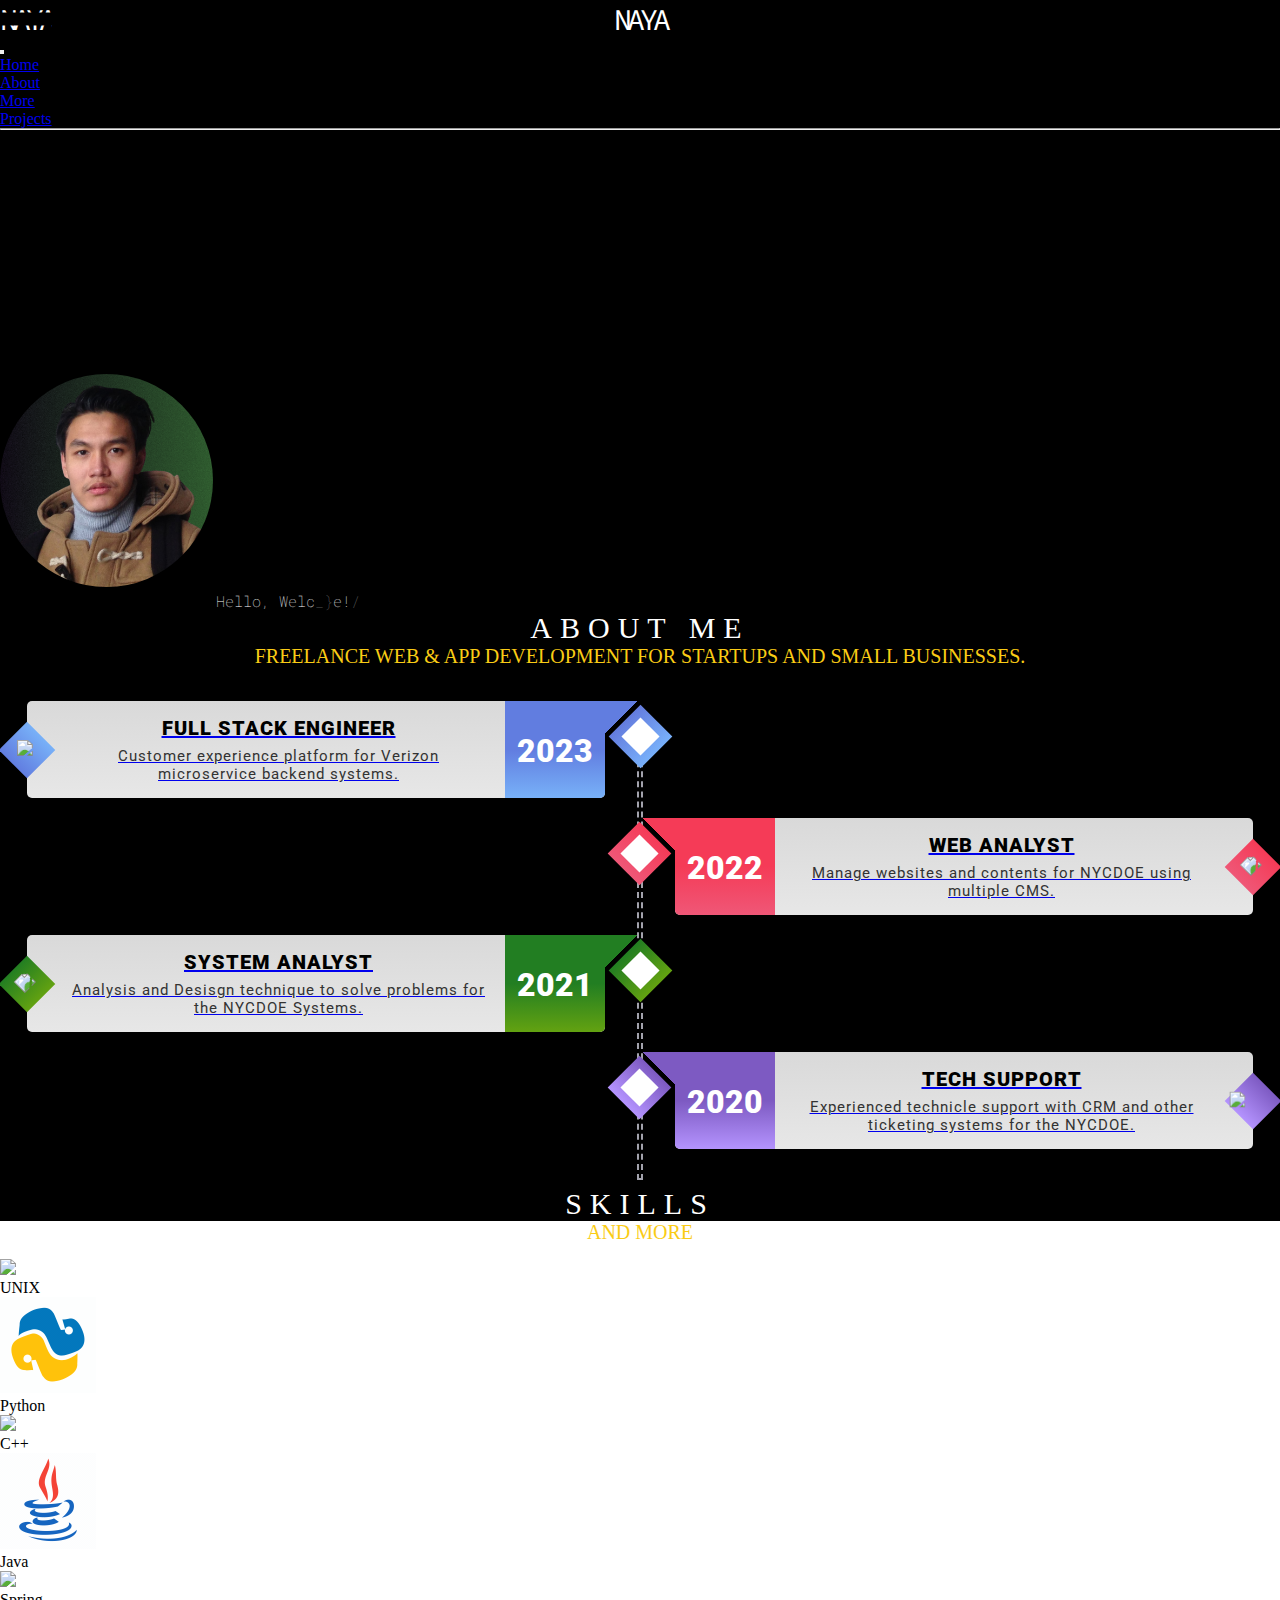
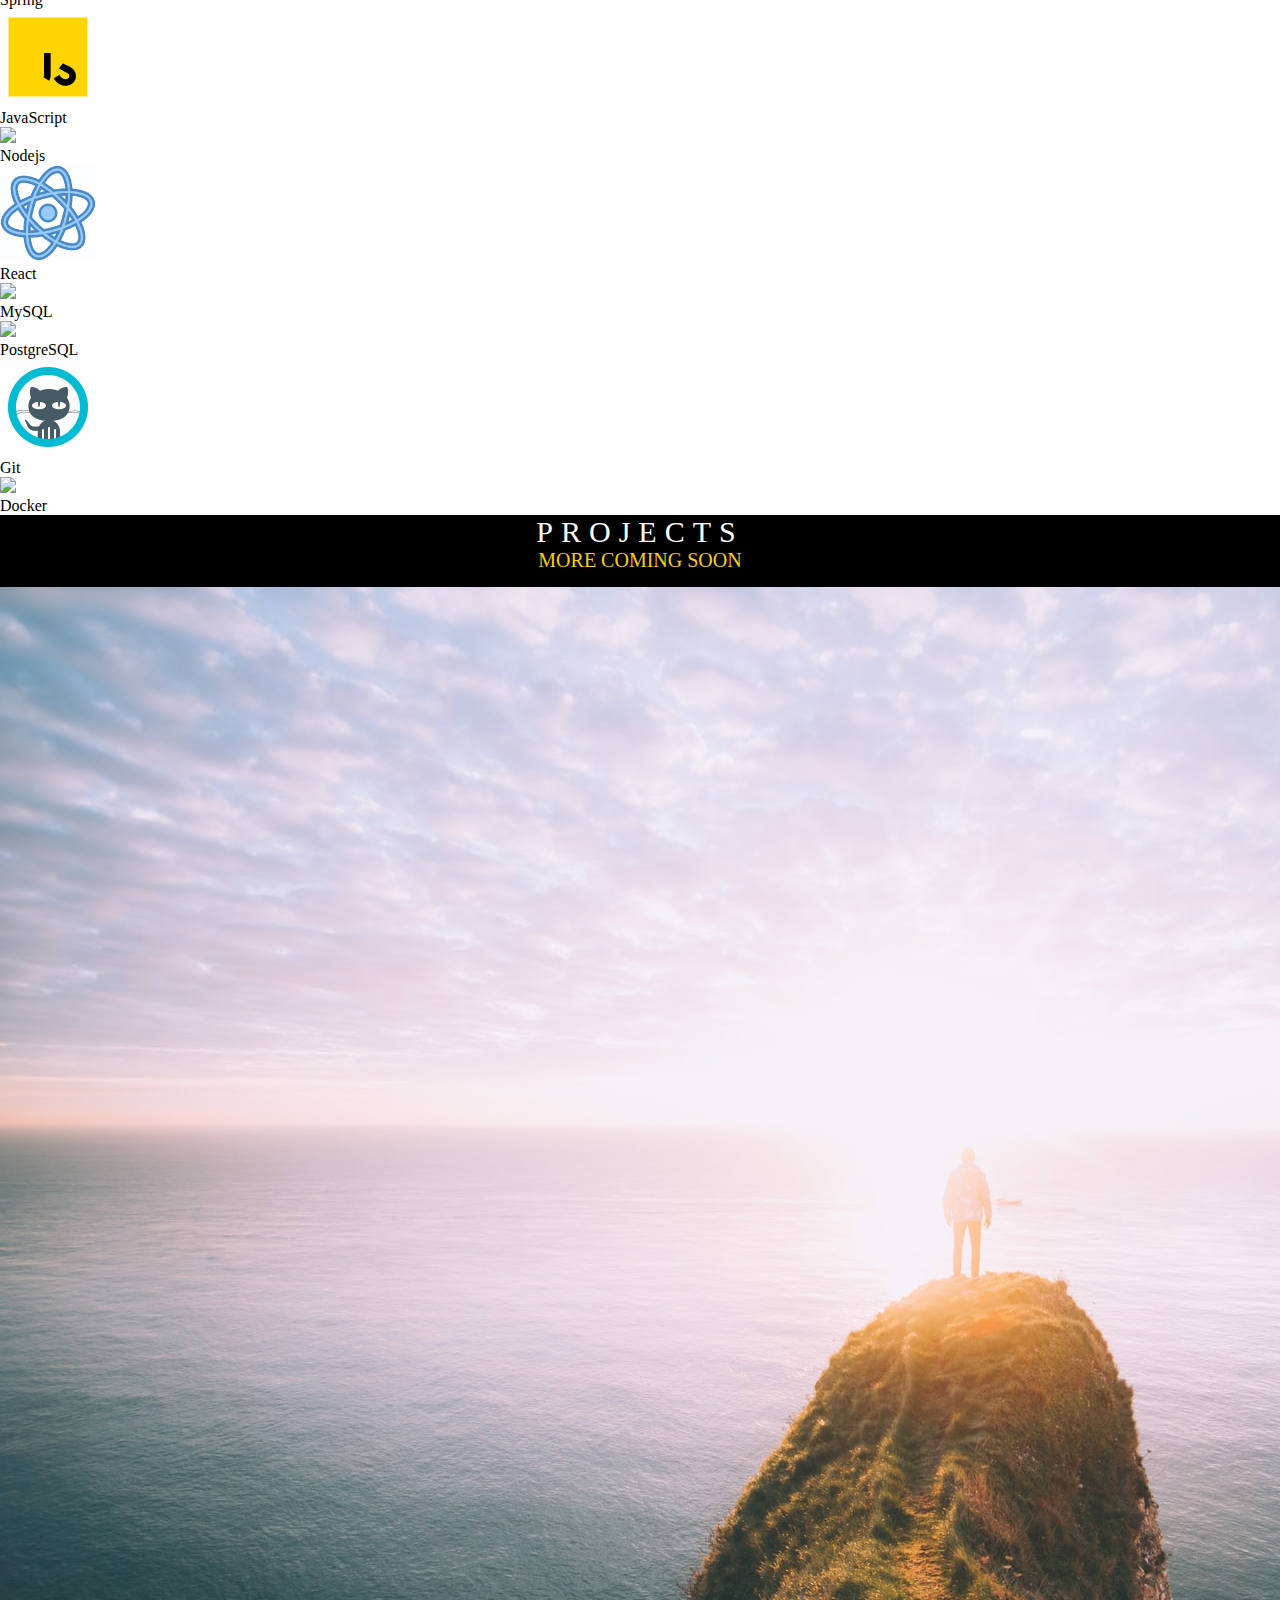
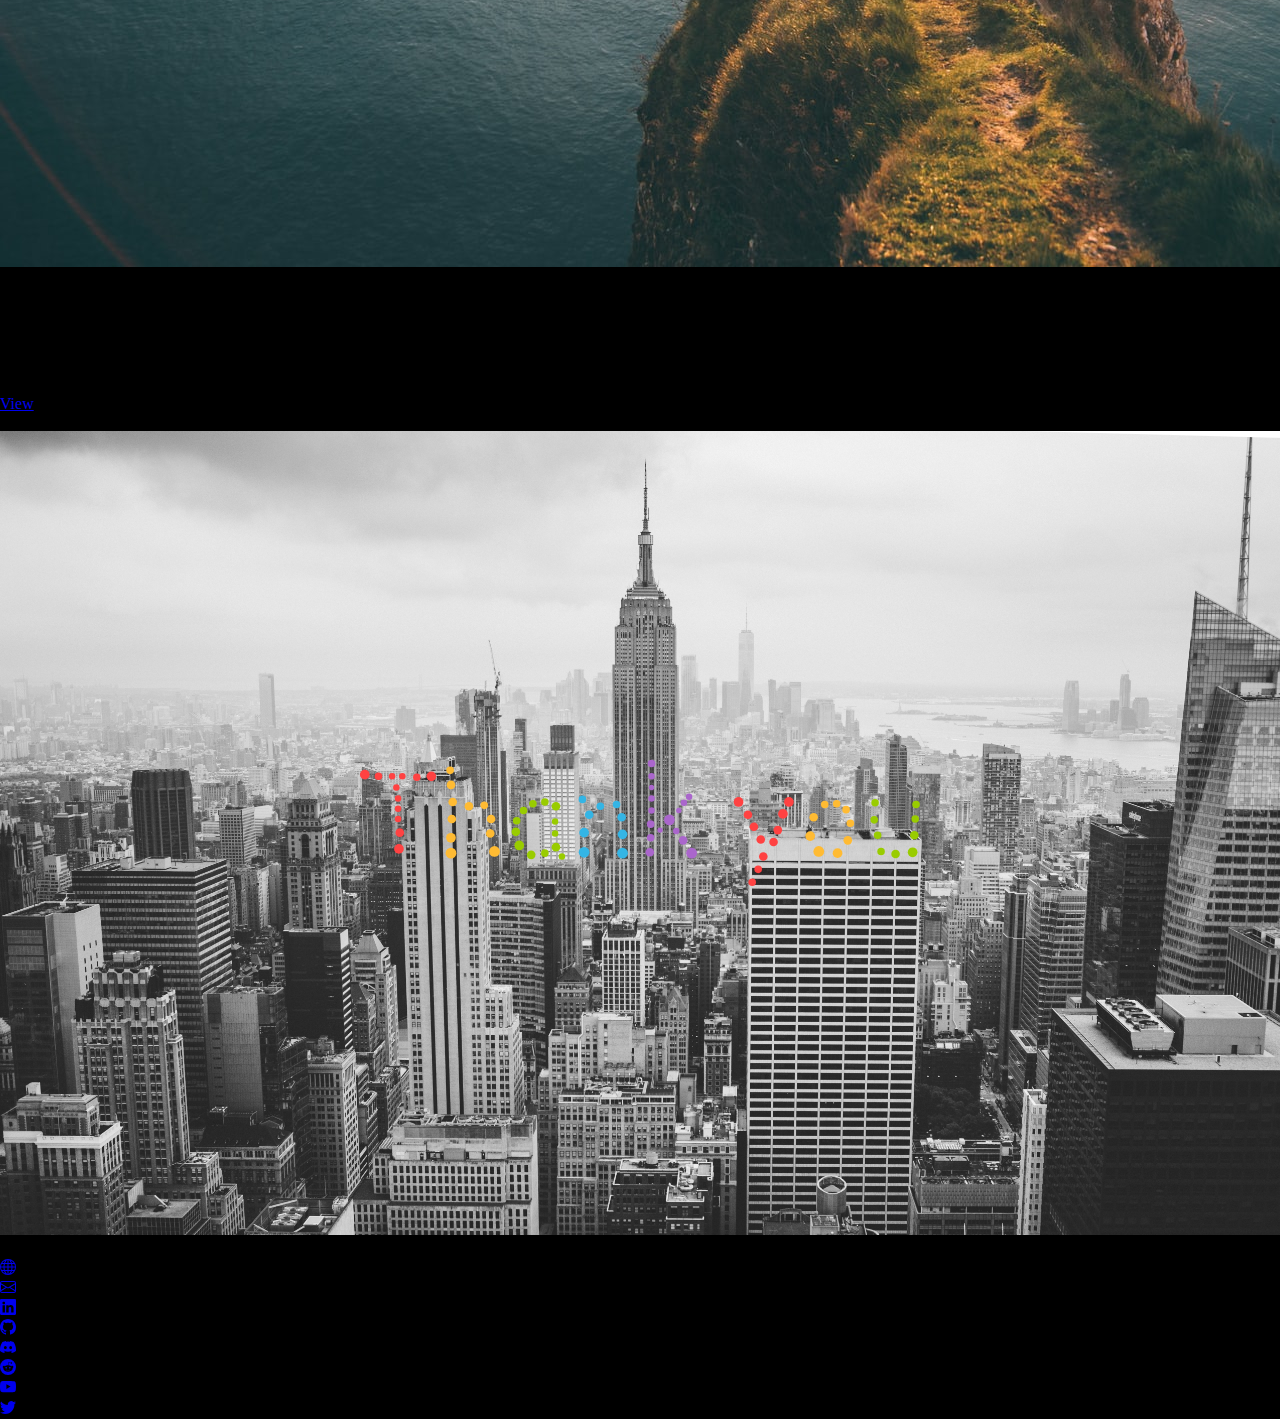
==== commit 1ddc7414: "fix minor update timeline year" ====
--- a/index.html
+++ b/index.html
@@ -136,7 +136,7 @@
 								<i class="fa fa-dev">
 									<img src="https://img.icons8.com/pastel-glyph/30/000000/code--v2.png" /> </i>
 							</div>
-							<span class="timeline-year">2023-2024</span>
+							<span class="timeline-year">2023</span>
 							<h3 class="title">Full Stack Engineer</h3>
 							<p class="description">
 								Customer experience platform for Verizon microservice backend systems.
